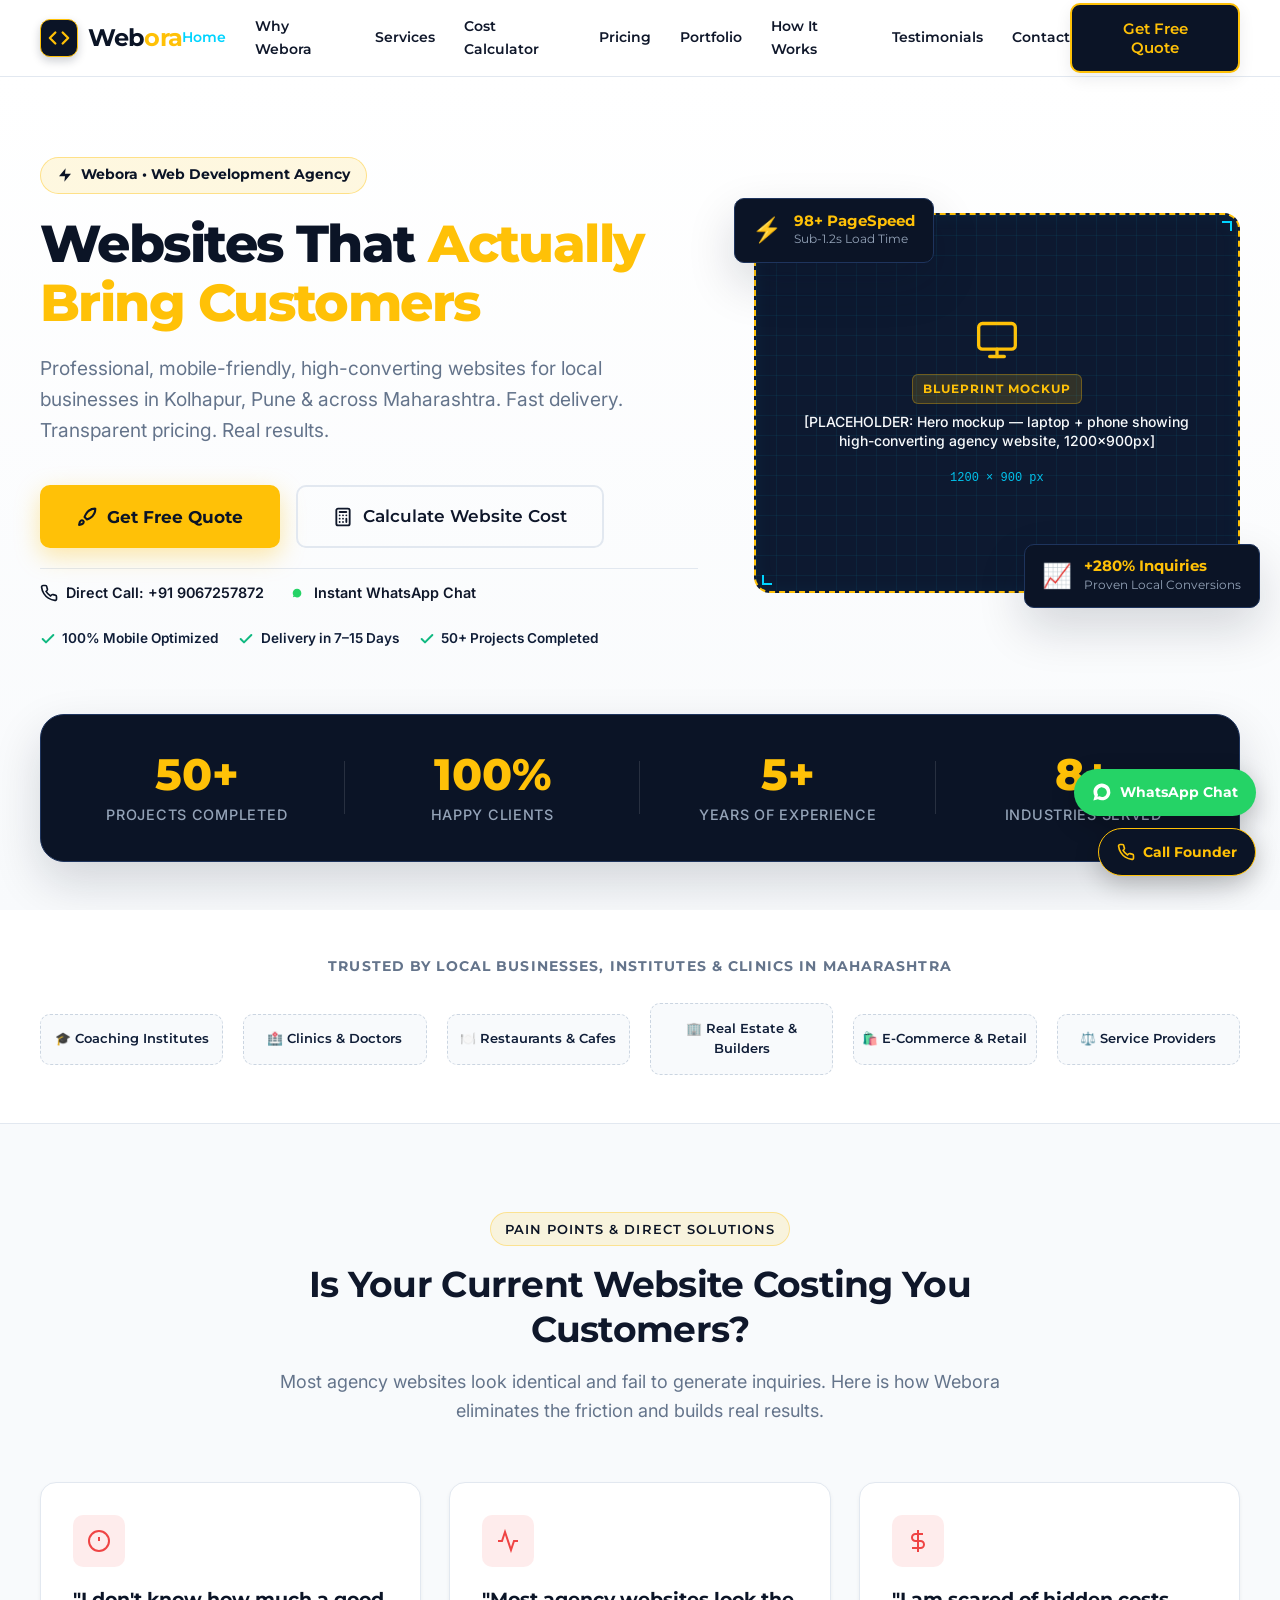
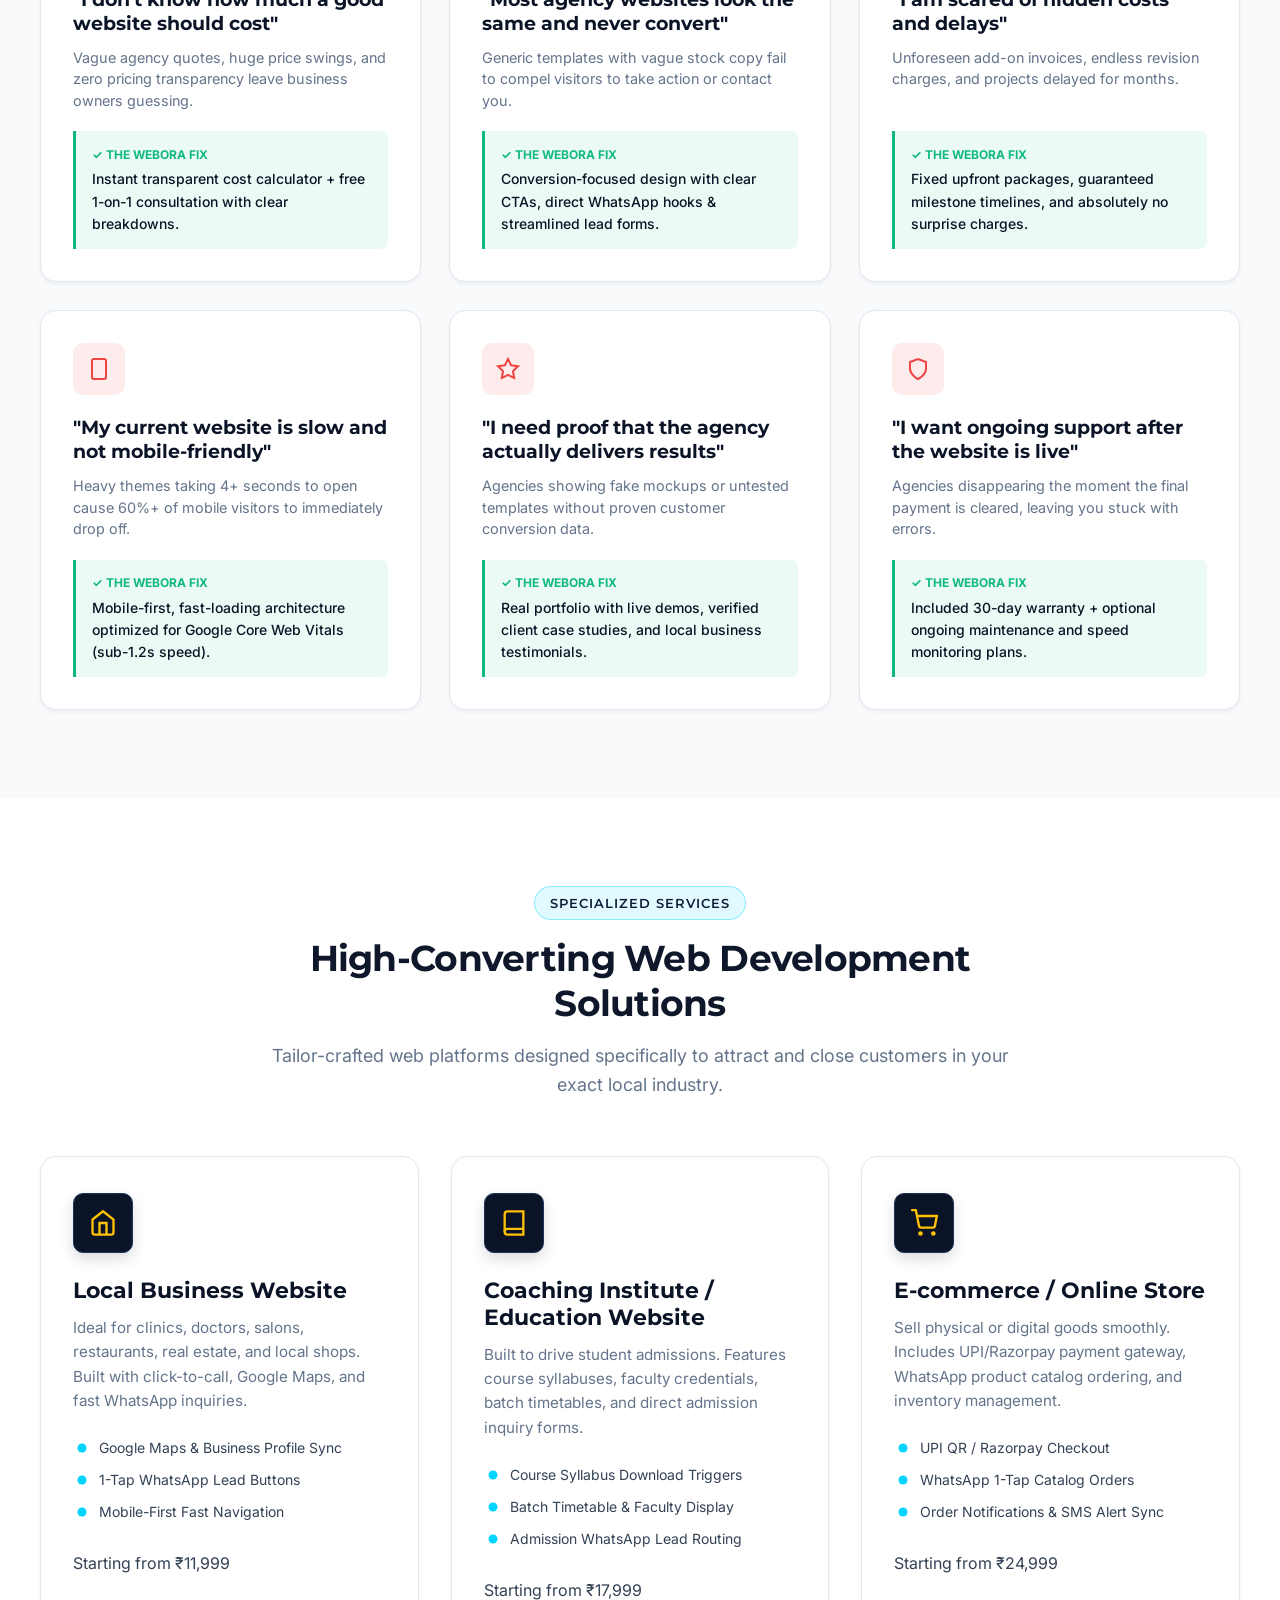
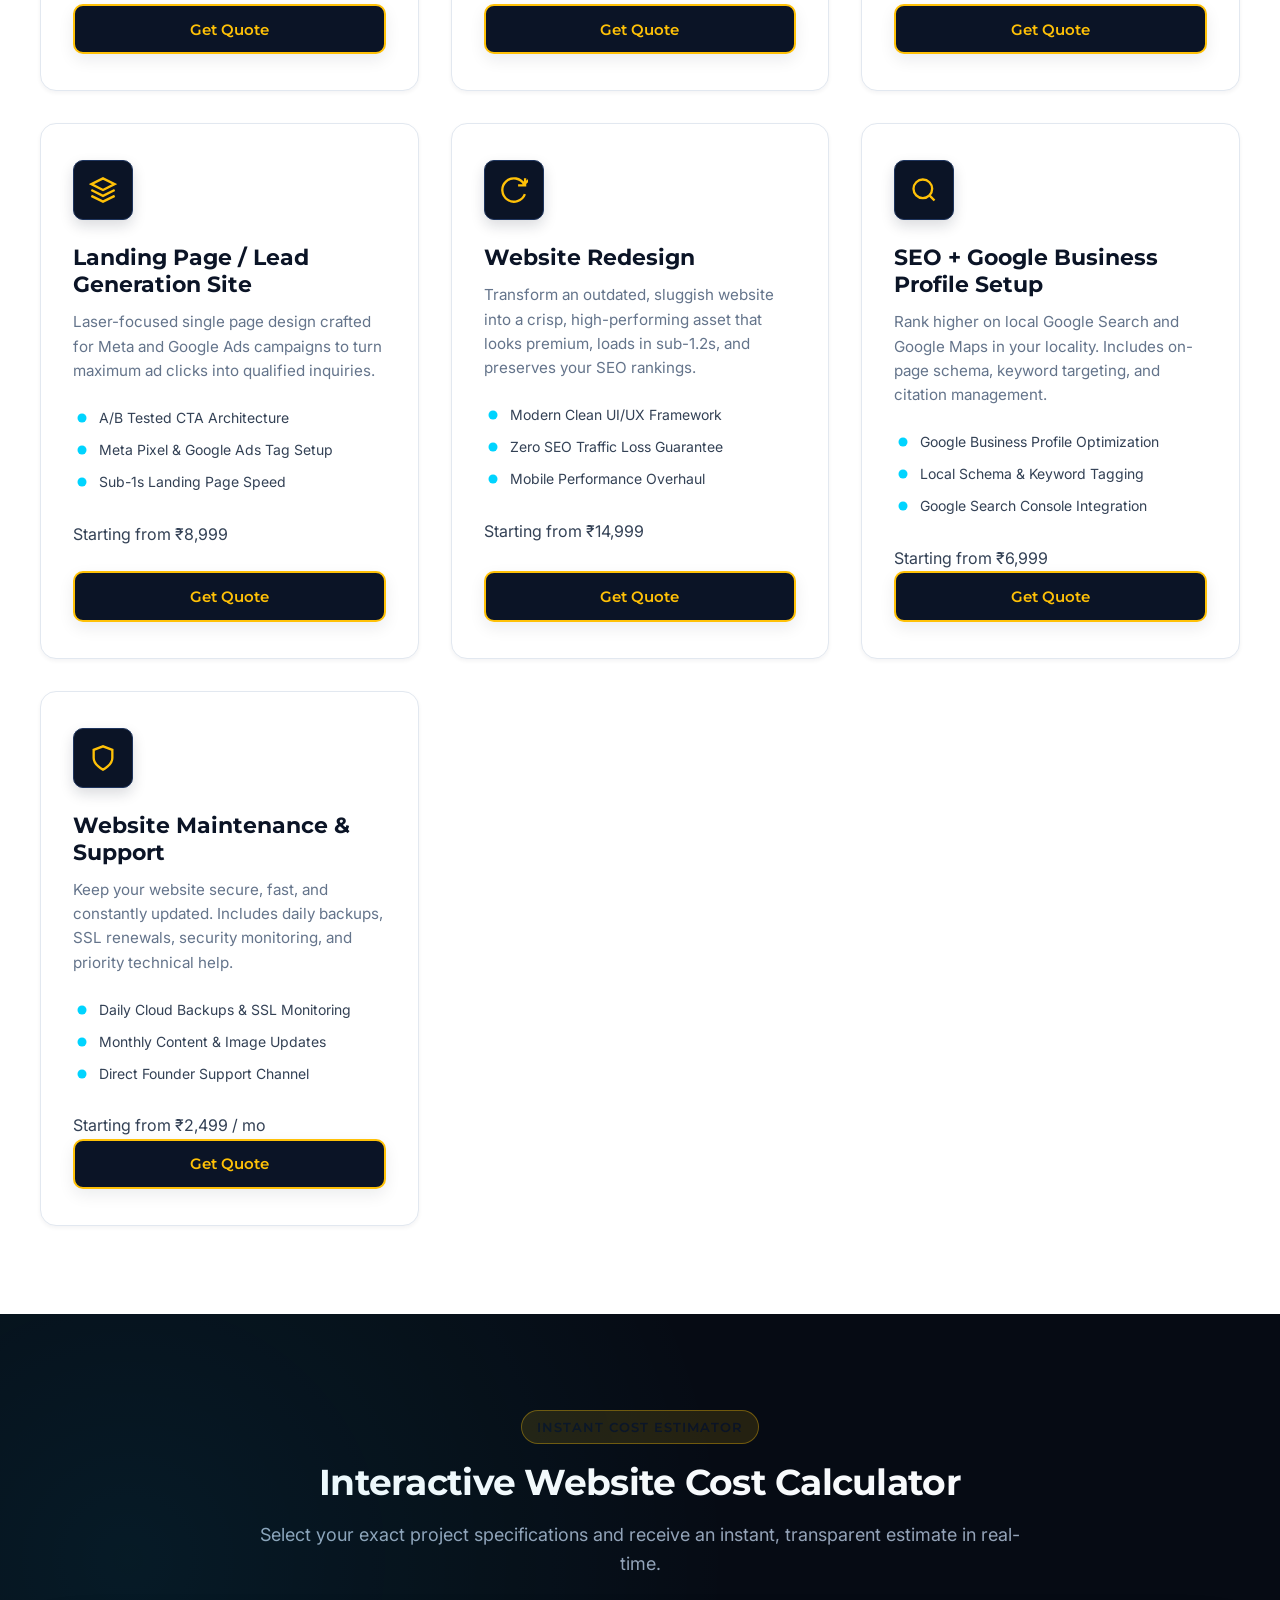
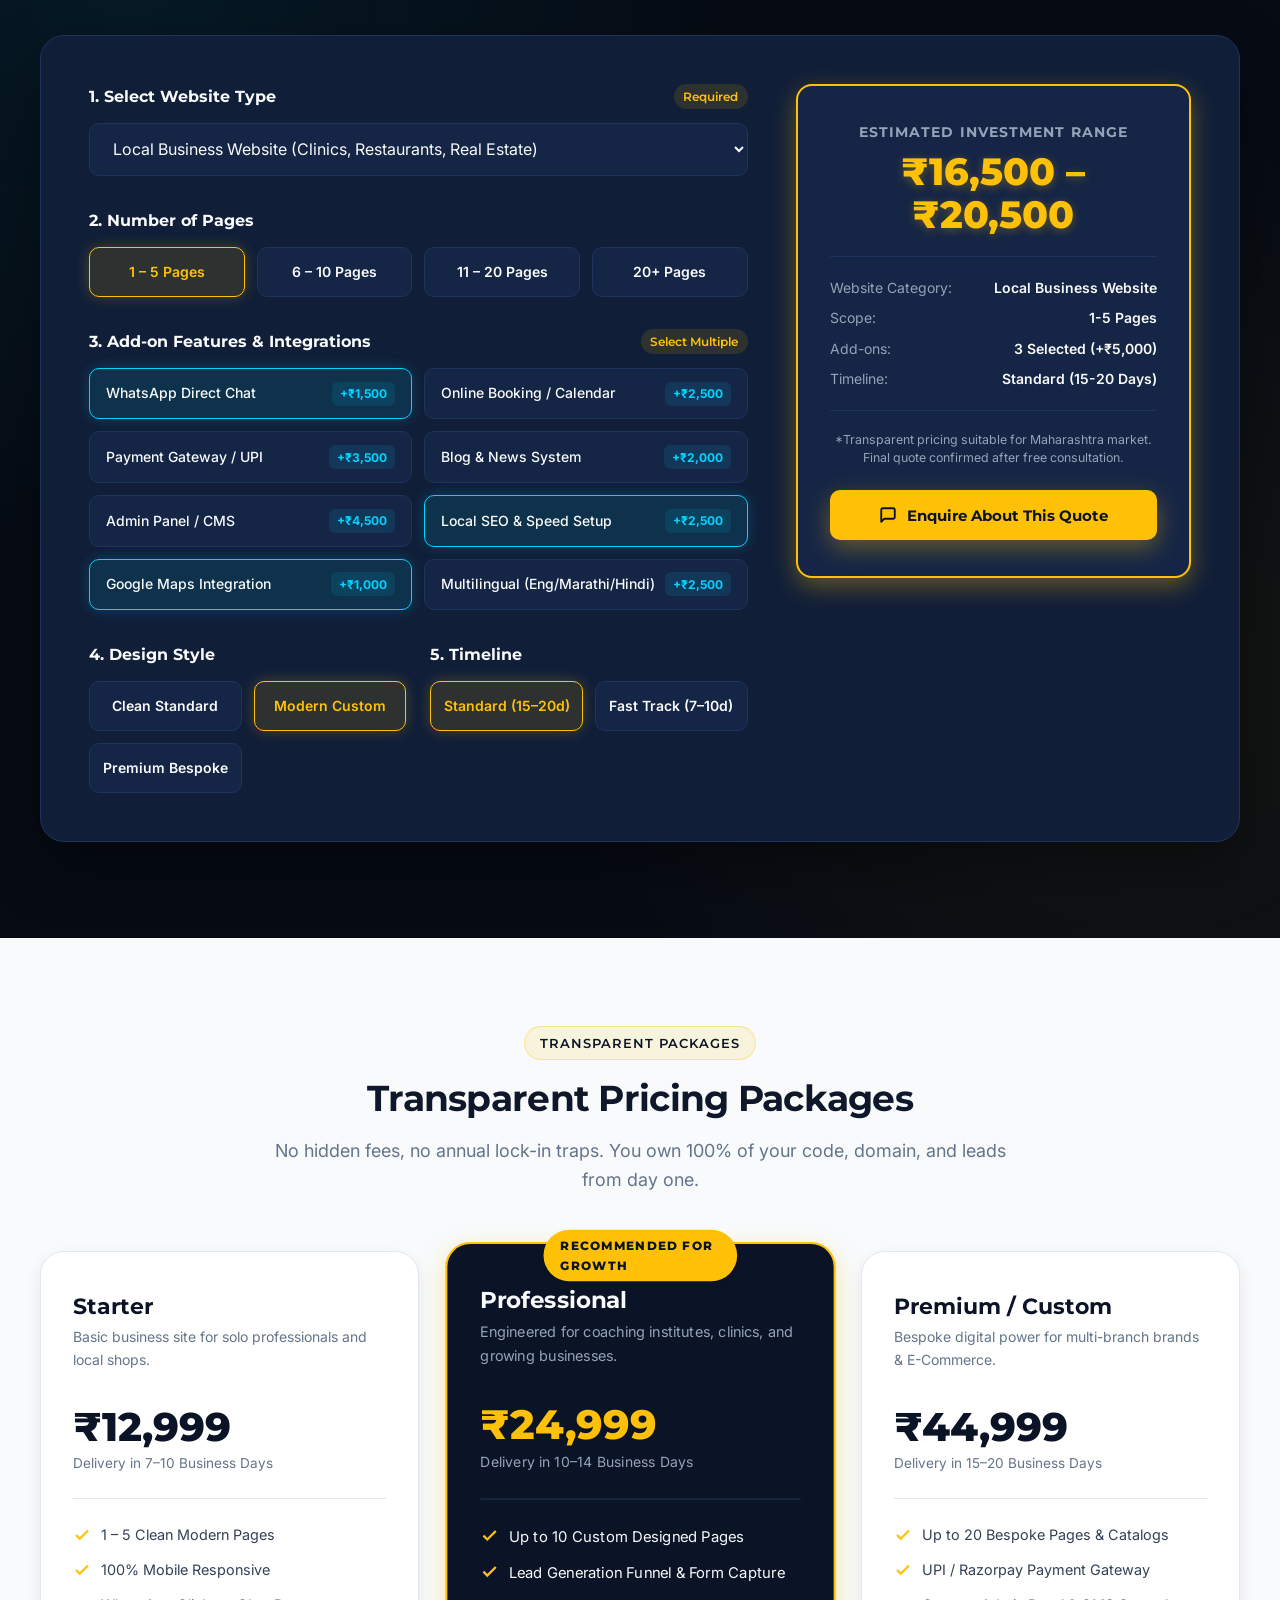
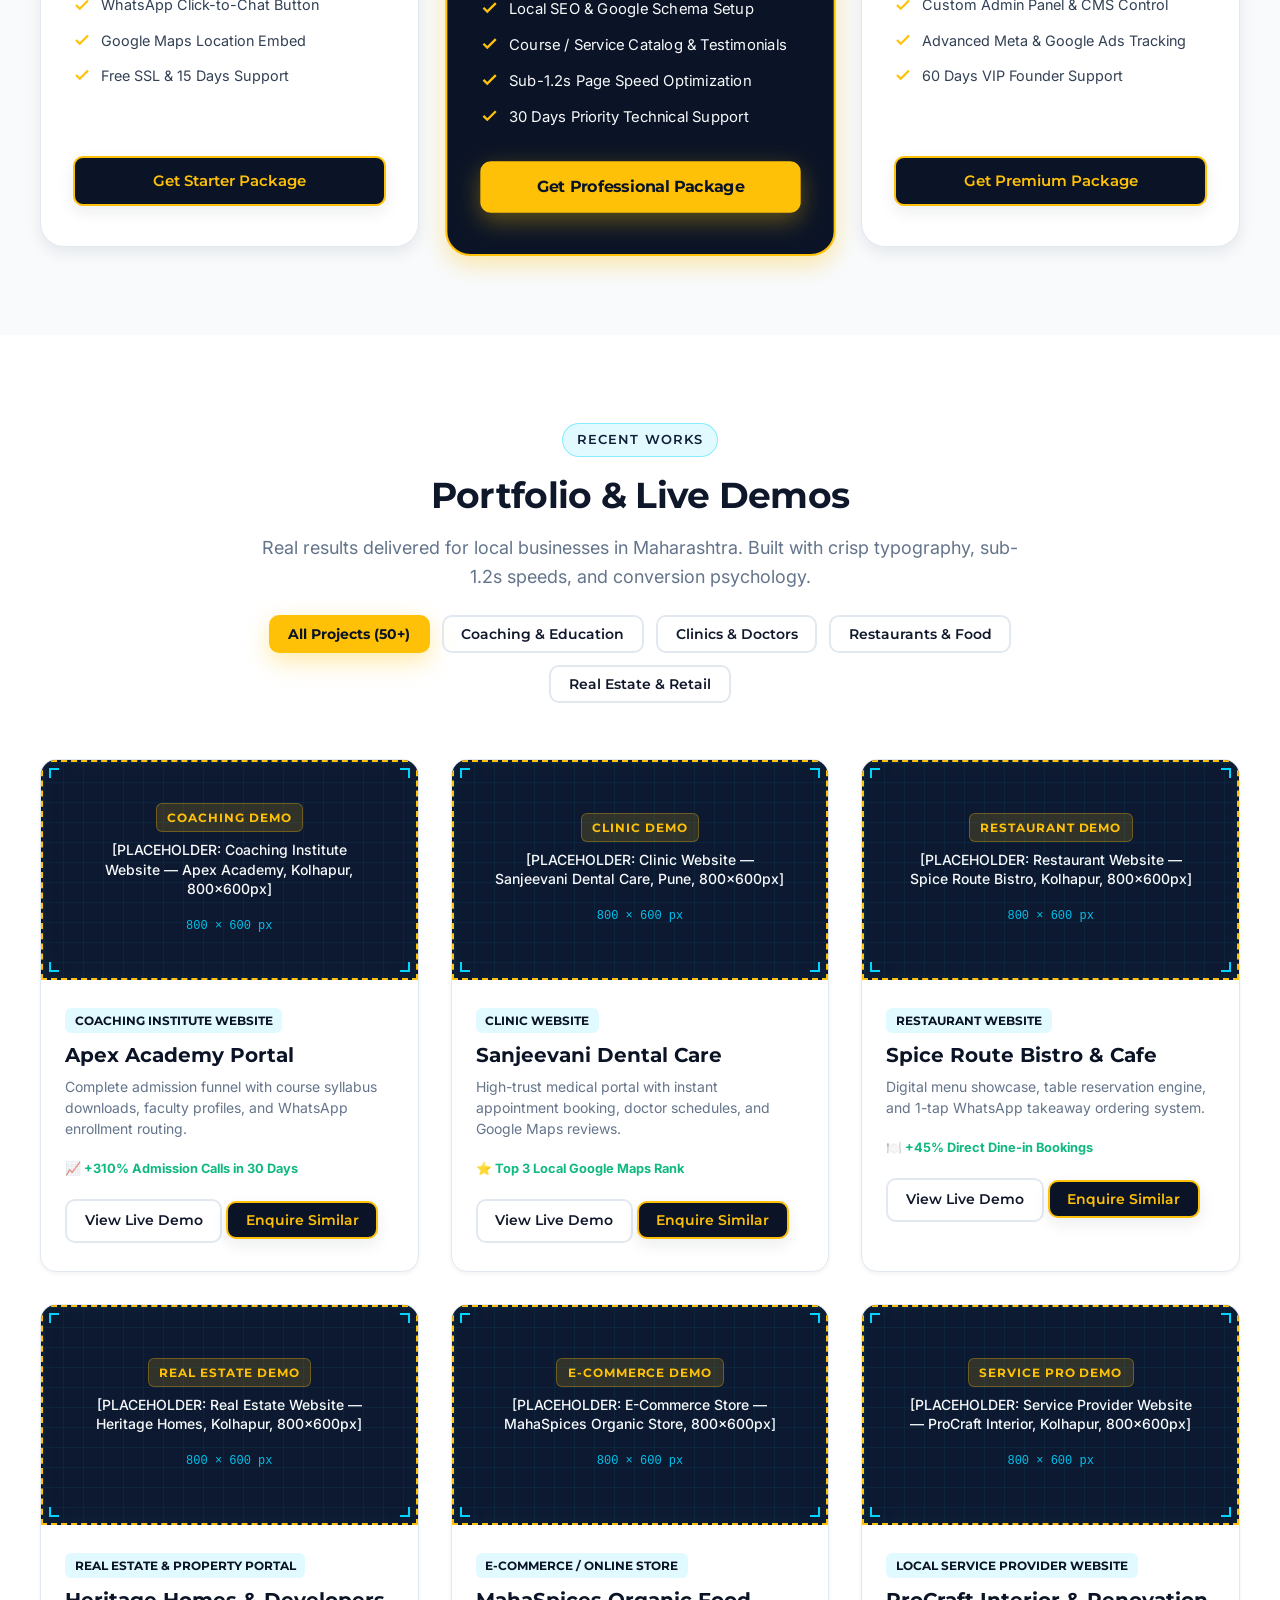
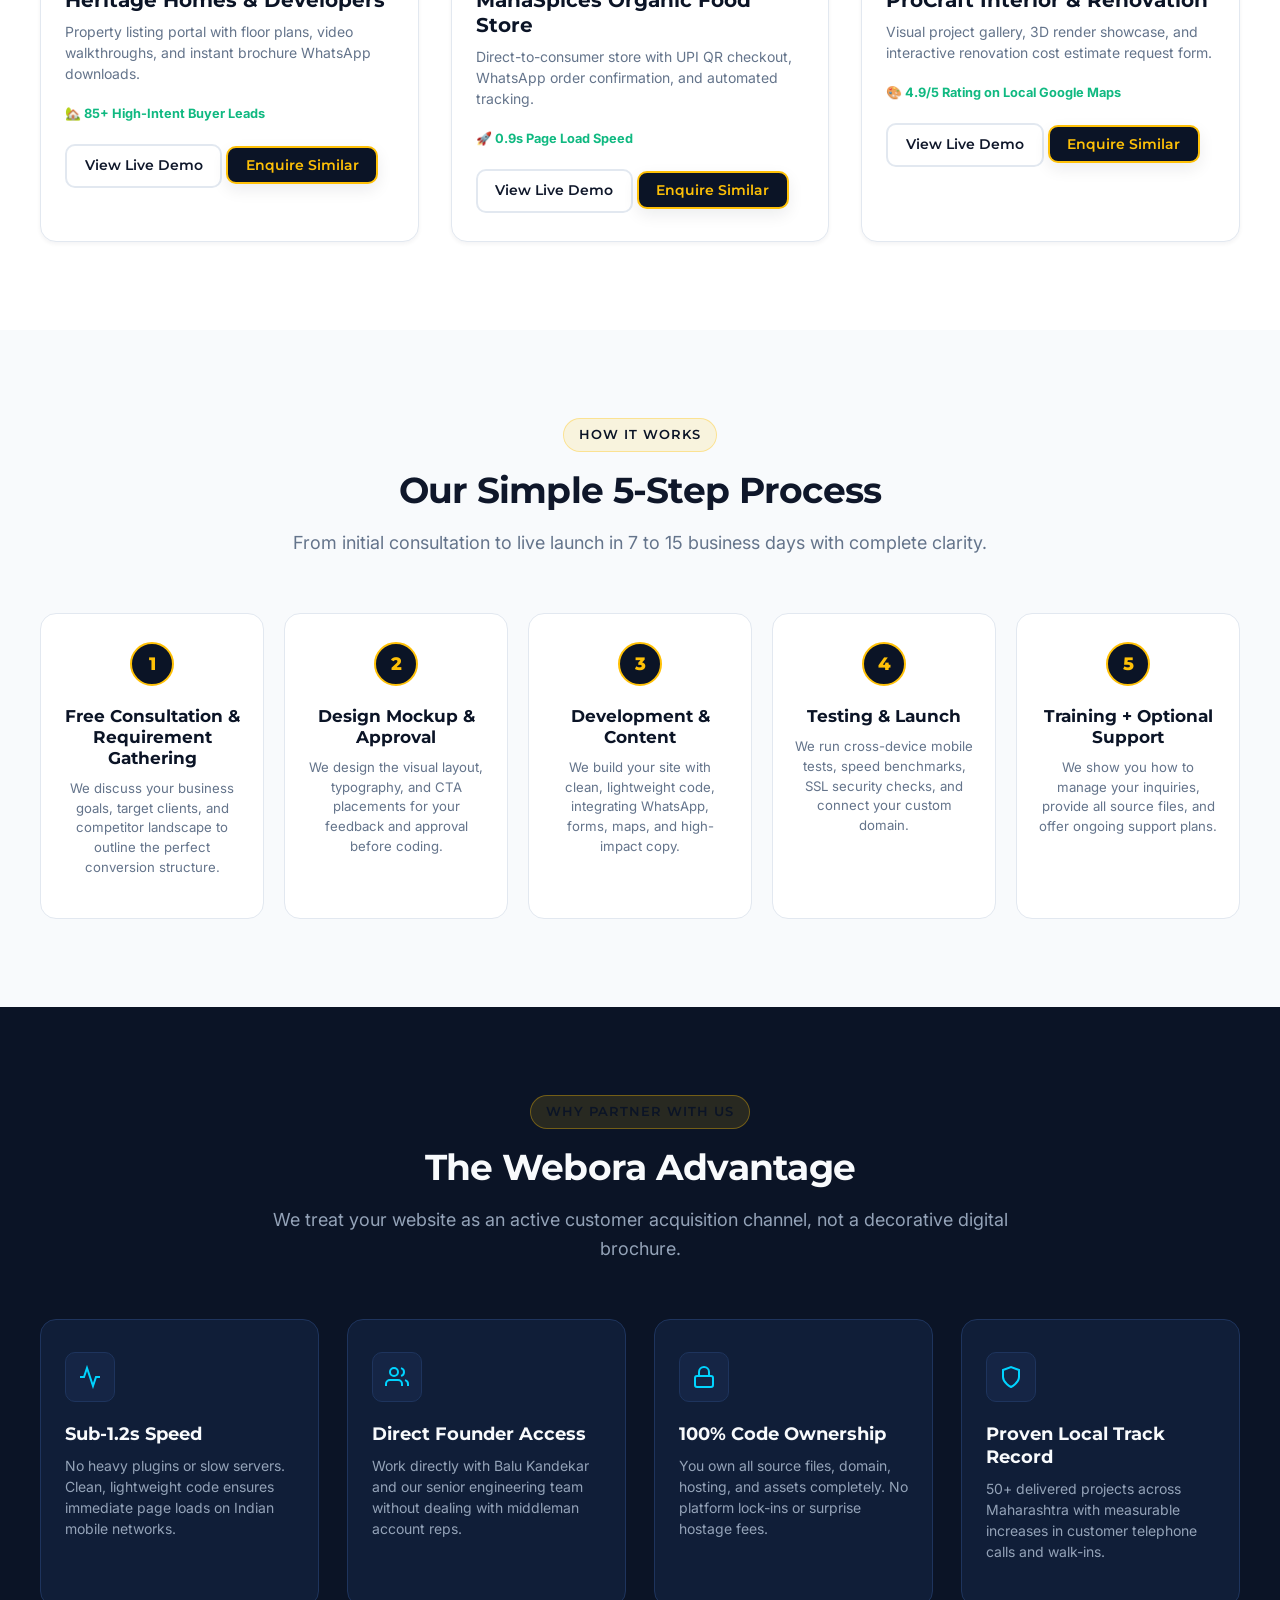
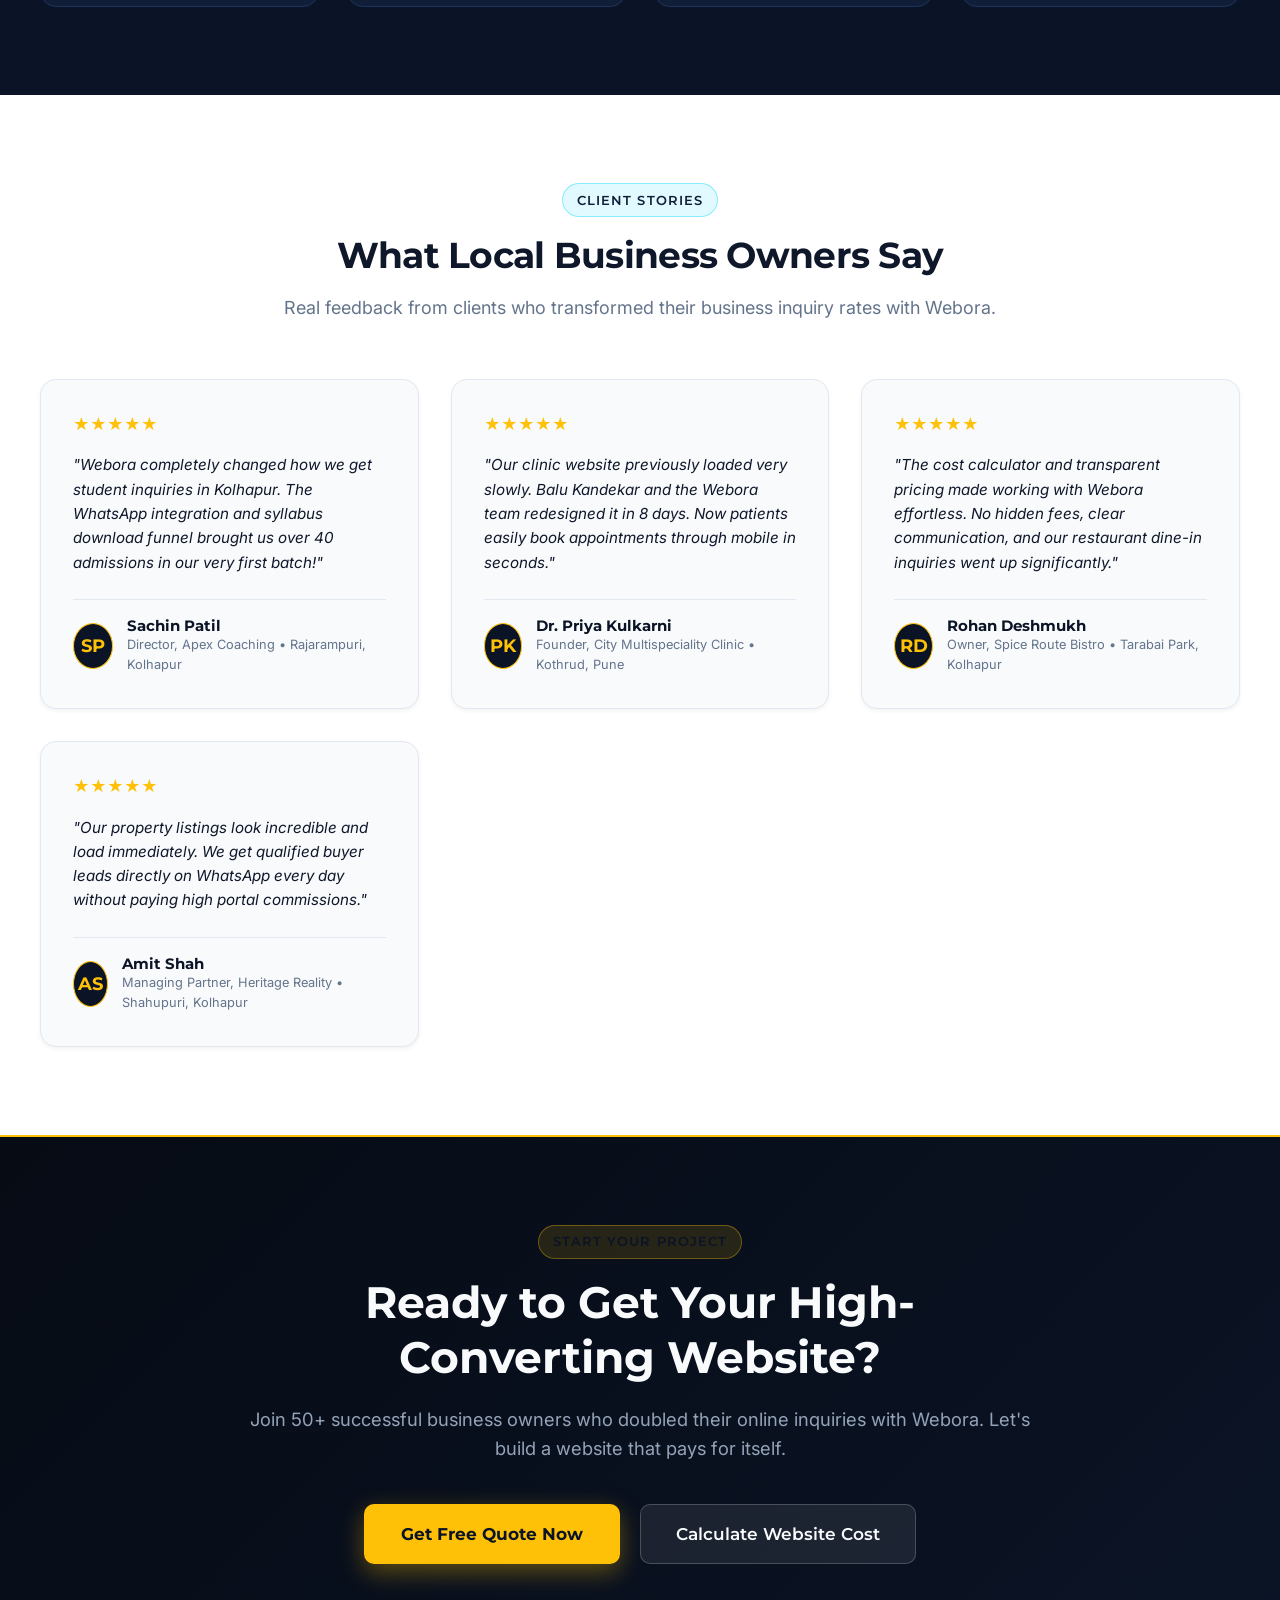
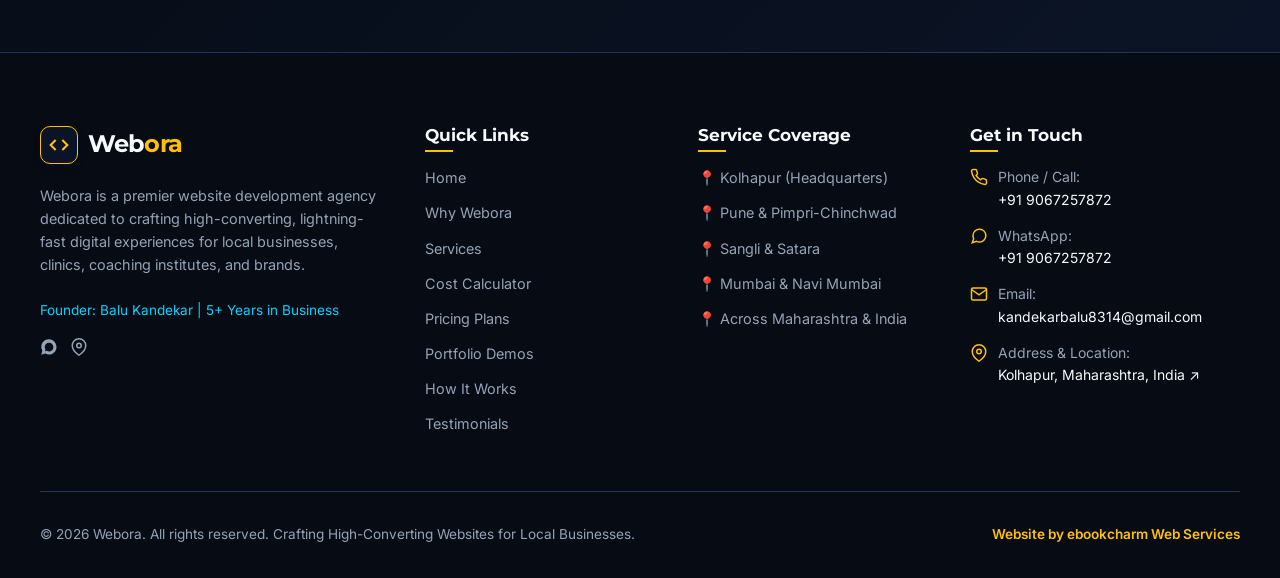
==== app/src/main/assets/index.html @ 6ffdf2aa "build: initialize Android project structure Set up the project with Gradle configuration, base activ" ====
<!DOCTYPE html>
<html lang="en">
<head>
  <meta charset="UTF-8">
  <meta name="viewport" content="width=device-width, initial-scale=1.0">
  <meta name="description" content="High-converting, mobile-friendly websites for coaching institutes, clinics, shops and local businesses in Kolhapur, Pune & Maharashtra. Transparent pricing, fast delivery, free consultation.">
  <meta name="keywords" content="Website development agency, local business website, Webora, Kolhapur web development, high-converting landing pages, Balu Kandekar, web design Maharashtra">
  <meta name="author" content="ebookcharm Web Services">

  <title>Webora | Professional Website Development for Local Businesses in Kolhapur & Maharashtra</title>

  <!-- Google Fonts: Montserrat (Headings 600, 700, 800) & Inter (Body 400, 500, 600) -->
  <link rel="preconnect" href="https://fonts.googleapis.com">
  <link rel="preconnect" href="https://fonts.gstatic.com" crossorigin>
  <link href="https://fonts.googleapis.com/css2?family=Inter:wght@400;500;600;700&family=Montserrat:wght@600;700;800&display=swap" rel="stylesheet">

  <!-- Main Stylesheet -->
  <link rel="stylesheet" href="style.css">

  <!-- Core Javascript Engine (Deferred for fast loading & performance) -->
  <script src="script.js" defer></script>
</head>
<body>

  <!-- =========================================================================
       SECTION 1: STICKY HEADER (NAVIGATION & BRAND IDENTITY)
       ========================================================================= -->
  <header class="site-header">
    <div class="container header-container">
      <!-- Brand Logo -->
      <a href="#home" class="brand-logo" aria-label="Webora Home">
        <div class="logo-symbol">
          <svg width="22" height="22" viewBox="0 0 24 24" fill="none" stroke="currentColor" stroke-width="2.5" stroke-linecap="round" stroke-linejoin="round">
            <polyline points="16 18 22 12 16 6"></polyline>
            <polyline points="8 6 2 12 8 18"></polyline>
          </svg>
        </div>
        <span class="logo-text">Web<span>ora</span></span>
      </a>

      <!-- Desktop Navigation Links -->
      <nav class="nav-menu" aria-label="Main Navigation">
        <a href="#home" class="nav-link active">Home</a>
        <a href="#pain-solutions" class="nav-link">Why Webora</a>
        <a href="#services" class="nav-link">Services</a>
        <a href="#calculator" class="nav-link">Cost Calculator</a>
        <a href="#pricing" class="nav-link">Pricing</a>
        <a href="#portfolio" class="nav-link">Portfolio</a>
        <a href="#process" class="nav-link">How It Works</a>
        <a href="#testimonials" class="nav-link">Testimonials</a>
        <a href="#contact" class="nav-link">Contact</a>
      </nav>

      <!-- Header Action & Mobile Toggle -->
      <div class="header-actions">
        <button type="button" class="btn btn-primary btn-pulse" data-open-modal data-package-name="General Inquiry Consultation">
          Get Free Quote
        </button>

        <button class="mobile-menu-toggle" aria-label="Toggle navigation menu">
          <span></span>
          <span></span>
          <span></span>
        </button>
      </div>
    </div>
  </header>

  <!-- =========================================================================
       FLOATING ACTIONS: STICKY WHATSAPP & CALL NOW BUTTONS (RULE 1 COMPLIANT)
       ========================================================================= -->
  <aside class="floating-actions-container" aria-label="Quick Connect Actions">
    <!-- Primary Business WhatsApp Link - Dynamically injected from BUSINESS_CONFIG.whatsapp (919067257872) -->
    <a href="https://wa.me/919067257872?text=Hello%20Webora!%20I%20would%20like%20to%20get%20a%20free%20website%20quote%20for%20my%20business." 
       class="float-btn float-whatsapp" 
       target="_blank" 
       rel="noopener noreferrer" 
       data-dynamic-whatsapp 
       aria-label="Chat with Founder on WhatsApp">
      <svg width="20" height="20" viewBox="0 0 24 24" fill="currentColor">
        <path d="M12.031 6.172c-3.181 0-5.767 2.586-5.768 5.766-.001 1.298.38 2.27 1.019 3.287l-.711 2.598 2.664-.699c.971.54 1.761.882 2.796.883h.005c3.179 0 5.767-2.587 5.767-5.766.001-3.181-2.587-5.769-5.767-5.769zm10.024 5.768c-.004 5.549-4.512 10.057-10.059 10.057-1.748-.001-3.411-.453-4.881-1.258l-5.467 1.433 1.458-5.327c-.886-1.536-1.354-3.29-1.355-5.086.004-5.548 4.512-10.057 10.06-10.057 2.686.002 5.21 1.047 7.108 2.946 1.898 1.899 2.942 4.423 2.936 7.108z"/>
      </svg>
      <span>WhatsApp Chat</span>
    </a>

    <!-- Primary Business Phone Link - Dynamically injected from BUSINESS_CONFIG.phone (9067257872) -->
    <a href="tel:9067257872" 
       class="float-btn float-call" 
       data-dynamic-phone 
       aria-label="Direct Call to Balu Kandekar">
      <svg width="18" height="18" viewBox="0 0 24 24" fill="none" stroke="currentColor" stroke-width="2.2" stroke-linecap="round" stroke-linejoin="round">
        <path d="M22 16.92v3a2 2 0 0 1-2.18 2 19.79 19.79 0 0 1-8.63-3.07 19.5 19.5 0 0 1-6-6 19.79 19.79 0 0 1-3.07-8.67A2 2 0 0 1 4.11 2h3a2 2 0 0 1 2 1.72 12.84 12.84 0 0 0 .7 2.81 2 2 0 0 1-.45 2.11L8.09 9.91a16 16 0 0 0 6 6l1.27-1.27a2 2 0 0 1 2.11-.45 12.84 12.84 0 0 0 2.81.7A2 2 0 0 1 22 16.92z"></path>
      </svg>
      <span>Call Founder</span>
    </a>
  </aside>

  <main>
    <!-- =======================================================================
         SECTION 2: HERO SECTION ("Agency Split" Layout)
         ======================================================================= -->
    <section id="home" class="hero-section">
      <div class="container">
        <div class="hero-grid">
          <!-- Left Column: Copy & High-Impact Conversion CTAs -->
          <div class="hero-content">
            <div class="hero-badge-pill">
              <svg width="16" height="16" viewBox="0 0 24 24" fill="currentColor">
                <polygon points="13 2 3 14 12 14 11 22 21 10 12 10 13 2"></polygon>
              </svg>
              <span>Webora • Web Development Agency</span>
            </div>

            <!-- Hero Headline: "Websites That Actually Bring Customers" -->
            <h1 class="hero-headline">
              Websites That <span class="text-gold">Actually Bring Customers</span>
            </h1>

            <!-- Hero Subheadline with Service Area & Value Proposition -->
            <p class="hero-subheadline">
              Professional, mobile-friendly, high-converting websites for local businesses in Kolhapur, Pune & across Maharashtra. Fast delivery. Transparent pricing. Real results.
            </p>

            <!-- Dual Primary Actions -->
            <div class="hero-cta-group">
              <button type="button" class="btn btn-gold btn-lg btn-pulse" data-open-modal data-package-name="Hero Primary Consultation">
                <svg width="20" height="20" viewBox="0 0 24 24" fill="none" stroke="currentColor" stroke-width="2.5" stroke-linecap="round" stroke-linejoin="round">
                  <path d="M4.5 16.5c-1.5 1.26-2 5-2 5s3.74-.5 5-2c.71-.84.7-2.13-.09-2.91a2.18 2.18 0 0 0-2.91-.09z"></path>
                  <path d="m12 15-3-3a22 22 0 0 1 2-3.95A12.88 12.88 0 0 1 22 2c0 2.72-.78 7.5-6 11a22.35 22.35 0 0 1-4 2z"></path>
                </svg>
                Get Free Quote
              </button>

              <a href="#calculator" class="btn btn-secondary btn-lg">
                <svg width="20" height="20" viewBox="0 0 24 24" fill="none" stroke="currentColor" stroke-width="2.2" stroke-linecap="round" stroke-linejoin="round">
                  <rect x="4" y="2" width="16" height="20" rx="2"></rect>
                  <line x1="8" y1="6" x2="16" y2="6"></line>
                  <line x1="16" y1="14" x2="16" y2="18"></line>
                  <path d="M8 10h.01M12 10h.01M16 10h.01M8 14h.01M12 14h.01M8 18h.01M12 18h.01"></path>
                </svg>
                Calculate Website Cost
              </a>
            </div>

            <!-- Direct Contact Micro-CTAs (Phone & WhatsApp) -->
            <div class="hero-micro-ctas">
              <!-- Hardcoded Fallback: +91 9067257872 (Managed by BUSINESS_CONFIG) -->
              <a href="tel:9067257872" class="micro-cta-link" data-dynamic-phone>
                <svg width="18" height="18" viewBox="0 0 24 24" fill="none" stroke="var(--color-navy-primary)" stroke-width="2.2">
                  <path d="M22 16.92v3a2 2 0 0 1-2.18 2 19.79 19.79 0 0 1-8.63-3.07 19.5 19.5 0 0 1-6-6 19.79 19.79 0 0 1-3.07-8.67A2 2 0 0 1 4.11 2h3a2 2 0 0 1 2 1.72 12.84 12.84 0 0 0 .7 2.81 2 2 0 0 1-.45 2.11L8.09 9.91a16 16 0 0 0 6 6l1.27-1.27a2 2 0 0 1 2.11-.45 12.84 12.84 0 0 0 2.81.7A2 2 0 0 1 22 16.92z"></path>
                </svg>
                <span>Direct Call: +91 9067257872</span>
              </a>

              <!-- Hardcoded Fallback: https://wa.me/919067257872 (Managed by BUSINESS_CONFIG) -->
              <a href="https://wa.me/919067257872?text=Hello%20Webora!%20I%20want%20to%20discuss%20a%20website%20project." class="micro-cta-link" target="_blank" rel="noopener noreferrer" data-dynamic-whatsapp>
                <svg width="18" height="18" viewBox="0 0 24 24" fill="#25D366">
                  <path d="M12.031 6.172c-3.181 0-5.767 2.586-5.768 5.766-.001 1.298.38 2.27 1.019 3.287l-.711 2.598 2.664-.699c.971.54 1.761.882 2.796.883h.005c3.179 0 5.767-2.587 5.767-5.766.001-3.181-2.587-5.769-5.767-5.769z"/>
                </svg>
                <span>Instant WhatsApp Chat</span>
              </a>
            </div>

            <!-- Trust Points -->
            <div class="hero-trust-bullets">
              <div class="trust-bullet-item">
                <svg width="16" height="16" viewBox="0 0 24 24" fill="none" stroke="currentColor" stroke-width="3" stroke-linecap="round" stroke-linejoin="round">
                  <polyline points="20 6 9 17 4 12"></polyline>
                </svg>
                <span>100% Mobile Optimized</span>
              </div>
              <div class="trust-bullet-item">
                <svg width="16" height="16" viewBox="0 0 24 24" fill="none" stroke="currentColor" stroke-width="3" stroke-linecap="round" stroke-linejoin="round">
                  <polyline points="20 6 9 17 4 12"></polyline>
                </svg>
                <span>Delivery in 7–15 Days</span>
              </div>
              <div class="trust-bullet-item">
                <svg width="16" height="16" viewBox="0 0 24 24" fill="none" stroke="currentColor" stroke-width="3" stroke-linecap="round" stroke-linejoin="round">
                  <polyline points="20 6 9 17 4 12"></polyline>
                </svg>
                <span>50+ Projects Completed</span>
              </div>
            </div>
          </div>

          <!-- Right Column: Hero Device Mockup Blueprint System -->
          <div class="hero-mockup-wrapper">
            <div class="floating-metric-badge top-left">
              <span class="metric-badge-icon">⚡</span>
              <div>
                <div class="metric-badge-title">98+ PageSpeed</div>
                <div class="metric-badge-sub">Sub-1.2s Load Time</div>
              </div>
            </div>

            <div class="blueprint-placeholder" data-placeholder-id="hero-mockup">
              <div class="placeholder-corner corner-tl"></div>
              <div class="placeholder-corner corner-tr"></div>
              <div class="placeholder-corner corner-bl"></div>
              <div class="placeholder-corner corner-br"></div>
              <svg class="placeholder-icon" viewBox="0 0 24 24" fill="none" stroke="currentColor" stroke-width="1.8" stroke-linecap="round" stroke-linejoin="round">
                <rect x="2" y="3" width="20" height="14" rx="2" ry="2"></rect>
                <line x1="8" y1="21" x2="16" y2="21"></line>
                <line x1="12" y1="17" x2="12" y2="21"></line>
              </svg>
              <span class="placeholder-tag">Blueprint Mockup</span>
              <p class="placeholder-text">[PLACEHOLDER: Hero mockup — laptop + phone showing high-converting agency website, 1200x900px]</p>
              <span class="placeholder-dim">1200 × 900 px</span>
            </div>

            <div class="floating-metric-badge bottom-right">
              <span class="metric-badge-icon">📈</span>
              <div>
                <div class="metric-badge-title">+280% Inquiries</div>
                <div class="metric-badge-sub">Proven Local Conversions</div>
              </div>
            </div>
          </div>
        </div>

        <!-- Stats Counter Bar (Real Verified Numbers) -->
        <div class="stats-counter-bar">
          <div class="stats-grid">
            <div class="stat-item">
              <div class="stat-number" data-target="50" data-suffix="+">50+</div>
              <div class="stat-label">Projects Completed</div>
            </div>
            <div class="stat-item">
              <div class="stat-number" data-target="100" data-suffix="%">100%</div>
              <div class="stat-label">Happy Clients</div>
            </div>
            <div class="stat-item">
              <div class="stat-number" data-target="5" data-suffix="+">5+</div>
              <div class="stat-label">Years of Experience</div>
            </div>
            <div class="stat-item">
              <div class="stat-number" data-target="8" data-suffix="+">8+</div>
              <div class="stat-label">Industries Served</div>
            </div>
          </div>
        </div>
      </div>
    </section>

    <!-- =======================================================================
         SECTION 3: TRUST BAR / INDUSTRIES SERVED
         ======================================================================= -->
    <section class="trust-bar-section">
      <div class="container">
        <h3 class="trust-bar-title">Trusted by Local Businesses, Institutes & Clinics in Maharashtra</h3>
        <div class="trust-logos-grid">
          <div class="trust-logo-card">🎓 Coaching Institutes</div>
          <div class="trust-logo-card">🏥 Clinics & Doctors</div>
          <div class="trust-logo-card">🍽️ Restaurants & Cafes</div>
          <div class="trust-logo-card">🏢 Real Estate & Builders</div>
          <div class="trust-logo-card">🛍️ E-Commerce & Retail</div>
          <div class="trust-logo-card">⚖️ Service Providers</div>
        </div>
      </div>
    </section>

    <!-- =======================================================================
         SECTION 4: PAIN POINTS → SOLUTIONS SECTION (6 EXACT PAIRS)
         ======================================================================= -->
    <section id="pain-solutions" class="pain-solutions-section">
      <div class="container">
        <div class="section-header">
          <span class="section-badge">Pain Points & Direct Solutions</span>
          <h2 class="section-title">Is Your Current Website Costing You Customers?</h2>
          <p class="section-subtitle">Most agency websites look identical and fail to generate inquiries. Here is how Webora eliminates the friction and builds real results.</p>
        </div>

        <div class="pain-grid">
          <!-- Pain 1 -->
          <div class="pain-card">
            <div class="pain-icon-wrapper">
              <svg width="24" height="24" viewBox="0 0 24 24" fill="none" stroke="currentColor" stroke-width="2"><circle cx="12" cy="12" r="10"></circle><line x1="12" y1="8" x2="12" y2="12"></line><line x1="12" y1="16" x2="12.01" y2="16"></line></svg>
            </div>
            <h3 class="pain-title">"I don't know how much a good website should cost"</h3>
            <p class="pain-problem">Vague agency quotes, huge price swings, and zero pricing transparency leave business owners guessing.</p>
            <div class="pain-solution-box">
              <div class="pain-solution-label">✓ The Webora Fix</div>
              <p class="pain-solution-text">Instant transparent cost calculator + free 1-on-1 consultation with clear breakdowns.</p>
            </div>
          </div>

          <!-- Pain 2 -->
          <div class="pain-card">
            <div class="pain-icon-wrapper">
              <svg width="24" height="24" viewBox="0 0 24 24" fill="none" stroke="currentColor" stroke-width="2"><polyline points="22 12 18 12 15 21 9 3 6 12 2 12"></polyline></svg>
            </div>
            <h3 class="pain-title">"Most agency websites look the same and never convert"</h3>
            <p class="pain-problem">Generic templates with vague stock copy fail to compel visitors to take action or contact you.</p>
            <div class="pain-solution-box">
              <div class="pain-solution-label">✓ The Webora Fix</div>
              <p class="pain-solution-text">Conversion-focused design with clear CTAs, direct WhatsApp hooks & streamlined lead forms.</p>
            </div>
          </div>

          <!-- Pain 3 -->
          <div class="pain-card">
            <div class="pain-icon-wrapper">
              <svg width="24" height="24" viewBox="0 0 24 24" fill="none" stroke="currentColor" stroke-width="2"><line x1="12" y1="1" x2="12" y2="23"></line><path d="M17 5H9.5a3.5 3.5 0 0 0 0 7h5a3.5 3.5 0 0 1 0 7H6"></path></svg>
            </div>
            <h3 class="pain-title">"I am scared of hidden costs and delays"</h3>
            <p class="pain-problem">Unforeseen add-on invoices, endless revision charges, and projects delayed for months.</p>
            <div class="pain-solution-box">
              <div class="pain-solution-label">✓ The Webora Fix</div>
              <p class="pain-solution-text">Fixed upfront packages, guaranteed milestone timelines, and absolutely no surprise charges.</p>
            </div>
          </div>

          <!-- Pain 4 -->
          <div class="pain-card">
            <div class="pain-icon-wrapper">
              <svg width="24" height="24" viewBox="0 0 24 24" fill="none" stroke="currentColor" stroke-width="2"><rect x="5" y="2" width="14" height="20" rx="2" ry="2"></rect><line x1="12" y1="18" x2="12.01" y2="18"></line></svg>
            </div>
            <h3 class="pain-title">"My current website is slow and not mobile-friendly"</h3>
            <p class="pain-problem">Heavy themes taking 4+ seconds to open cause 60%+ of mobile visitors to immediately drop off.</p>
            <div class="pain-solution-box">
              <div class="pain-solution-label">✓ The Webora Fix</div>
              <p class="pain-solution-text">Mobile-first, fast-loading architecture optimized for Google Core Web Vitals (sub-1.2s speed).</p>
            </div>
          </div>

          <!-- Pain 5 -->
          <div class="pain-card">
            <div class="pain-icon-wrapper">
              <svg width="24" height="24" viewBox="0 0 24 24" fill="none" stroke="currentColor" stroke-width="2"><polygon points="12 2 15.09 8.26 22 9.27 17 14.14 18.18 21.02 12 17.77 5.82 21.02 7 14.14 2 9.27 8.91 8.26 12 2"></polygon></svg>
            </div>
            <h3 class="pain-title">"I need proof that the agency actually delivers results"</h3>
            <p class="pain-problem">Agencies showing fake mockups or untested templates without proven customer conversion data.</p>
            <div class="pain-solution-box">
              <div class="pain-solution-label">✓ The Webora Fix</div>
              <p class="pain-solution-text">Real portfolio with live demos, verified client case studies, and local business testimonials.</p>
            </div>
          </div>

          <!-- Pain 6 -->
          <div class="pain-card">
            <div class="pain-icon-wrapper">
              <svg width="24" height="24" viewBox="0 0 24 24" fill="none" stroke="currentColor" stroke-width="2"><path d="M12 22s8-4 8-10V5l-8-3-8 3v7c0 6 8 10 8 10z"></path></svg>
            </div>
            <h3 class="pain-title">"I want ongoing support after the website is live"</h3>
            <p class="pain-problem">Agencies disappearing the moment the final payment is cleared, leaving you stuck with errors.</p>
            <div class="pain-solution-box">
              <div class="pain-solution-label">✓ The Webora Fix</div>
              <p class="pain-solution-text">Included 30-day warranty + optional ongoing maintenance and speed monitoring plans.</p>
            </div>
          </div>
        </div>
      </div>
    </section>

    <!-- =======================================================================
         SECTION 5: SERVICES SECTION (ALL 7 BENEFIT-DRIVEN SERVICES)
         ======================================================================= -->
    <section id="services" class="services-section">
      <div class="container">
        <div class="section-header">
          <span class="section-badge cyan">Specialized Services</span>
          <h2 class="section-title">High-Converting Web Development Solutions</h2>
          <p class="section-subtitle">Tailor-crafted web platforms designed specifically to attract and close customers in your exact local industry.</p>
        </div>

        <div class="services-grid">
          <!-- Service 1: Local Business Website -->
          <div class="service-card">
            <div class="service-icon-box">
              <svg width="28" height="28" viewBox="0 0 24 24" fill="none" stroke="currentColor" stroke-width="2"><path d="M3 9l9-7 9 7v11a2 2 0 0 1-2 2H5a2 2 0 0 1-2-2z"></path><polyline points="9 22 9 12 15 12 15 22"></polyline></svg>
            </div>
            <h3 class="service-title">Local Business Website</h3>
            <p class="service-description">Ideal for clinics, doctors, salons, restaurants, real estate, and local shops. Built with click-to-call, Google Maps, and fast WhatsApp inquiries.</p>
            <div class="service-features-list">
              <div class="service-feature-item">
                <svg viewBox="0 0 24 24" fill="currentColor"><circle cx="12" cy="12" r="6"/></svg>
                <span>Google Maps & Business Profile Sync</span>
              </div>
              <div class="service-feature-item">
                <svg viewBox="0 0 24 24" fill="currentColor"><circle cx="12" cy="12" r="6"/></svg>
                <span>1-Tap WhatsApp Lead Buttons</span>
              </div>
              <div class="service-feature-item">
                <svg viewBox="0 0 24 24" fill="currentColor"><circle cx="12" cy="12" r="6"/></svg>
                <span>Mobile-First Fast Navigation</span>
              </div>
            </div>
            <div class="service-pricing-tag">
              Starting from <span class="price-val">₹11,999</span> <!-- VERIFY WITH CLIENT -->
            </div>
            <button type="button" class="btn btn-primary card-cta" data-open-modal data-service-name="Local Business Website (From ₹11,999)">
              Get Quote
            </button>
          </div>

          <!-- Service 2: Coaching Institute / Education Website -->
          <div class="service-card">
            <div class="service-icon-box">
              <svg width="28" height="28" viewBox="0 0 24 24" fill="none" stroke="currentColor" stroke-width="2"><path d="M4 19.5A2.5 2.5 0 0 1 6.5 17H20"></path><path d="M6.5 2H20v20H6.5A2.5 2.5 0 0 1 4 19.5v-15A2.5 2.5 0 0 1 6.5 2z"></path></svg>
            </div>
            <h3 class="service-title">Coaching Institute / Education Website</h3>
            <p class="service-description">Built to drive student admissions. Features course syllabuses, faculty credentials, batch timetables, and direct admission inquiry forms.</p>
            <div class="service-features-list">
              <div class="service-feature-item">
                <svg viewBox="0 0 24 24" fill="currentColor"><circle cx="12" cy="12" r="6"/></svg>
                <span>Course Syllabus Download Triggers</span>
              </div>
              <div class="service-feature-item">
                <svg viewBox="0 0 24 24" fill="currentColor"><circle cx="12" cy="12" r="6"/></svg>
                <span>Batch Timetable & Faculty Display</span>
              </div>
              <div class="service-feature-item">
                <svg viewBox="0 0 24 24" fill="currentColor"><circle cx="12" cy="12" r="6"/></svg>
                <span>Admission WhatsApp Lead Routing</span>
              </div>
            </div>
            <div class="service-pricing-tag">
              Starting from <span class="price-val">₹17,999</span> <!-- VERIFY WITH CLIENT -->
            </div>
            <button type="button" class="btn btn-primary card-cta" data-open-modal data-service-name="Coaching Institute Website (From ₹17,999)">
              Get Quote
            </button>
          </div>

          <!-- Service 3: E-commerce / Online Store -->
          <div class="service-card">
            <div class="service-icon-box">
              <svg width="28" height="28" viewBox="0 0 24 24" fill="none" stroke="currentColor" stroke-width="2"><circle cx="9" cy="21" r="1"></circle><circle cx="20" cy="21" r="1"></circle><path d="M1 1h4l2.68 13.39a2 2 0 0 0 2 1.61h9.72a2 2 0 0 0 2-1.61L23 6H6"></path></svg>
            </div>
            <h3 class="service-title">E-commerce / Online Store</h3>
            <p class="service-description">Sell physical or digital goods smoothly. Includes UPI/Razorpay payment gateway, WhatsApp product catalog ordering, and inventory management.</p>
            <div class="service-features-list">
              <div class="service-feature-item">
                <svg viewBox="0 0 24 24" fill="currentColor"><circle cx="12" cy="12" r="6"/></svg>
                <span>UPI QR / Razorpay Checkout</span>
              </div>
              <div class="service-feature-item">
                <svg viewBox="0 0 24 24" fill="currentColor"><circle cx="12" cy="12" r="6"/></svg>
                <span>WhatsApp 1-Tap Catalog Orders</span>
              </div>
              <div class="service-feature-item">
                <svg viewBox="0 0 24 24" fill="currentColor"><circle cx="12" cy="12" r="6"/></svg>
                <span>Order Notifications & SMS Alert Sync</span>
              </div>
            </div>
            <div class="service-pricing-tag">
              Starting from <span class="price-val">₹24,999</span> <!-- VERIFY WITH CLIENT -->
            </div>
            <button type="button" class="btn btn-primary card-cta" data-open-modal data-service-name="E-commerce Online Store (From ₹24,999)">
              Get Quote
            </button>
          </div>

          <!-- Service 4: Landing Page / Lead Generation Site -->
          <div class="service-card">
            <div class="service-icon-box">
              <svg width="28" height="28" viewBox="0 0 24 24" fill="none" stroke="currentColor" stroke-width="2"><polygon points="12 2 2 7 12 12 22 7 12 2"></polygon><polyline points="2 17 12 22 22 17"></polyline><polyline points="2 12 12 17 22 12"></polyline></svg>
            </div>
            <h3 class="service-title">Landing Page / Lead Generation Site</h3>
            <p class="service-description">Laser-focused single page design crafted for Meta and Google Ads campaigns to turn maximum ad clicks into qualified inquiries.</p>
            <div class="service-features-list">
              <div class="service-feature-item">
                <svg viewBox="0 0 24 24" fill="currentColor"><circle cx="12" cy="12" r="6"/></svg>
                <span>A/B Tested CTA Architecture</span>
              </div>
              <div class="service-feature-item">
                <svg viewBox="0 0 24 24" fill="currentColor"><circle cx="12" cy="12" r="6"/></svg>
                <span>Meta Pixel & Google Ads Tag Setup</span>
              </div>
              <div class="service-feature-item">
                <svg viewBox="0 0 24 24" fill="currentColor"><circle cx="12" cy="12" r="6"/></svg>
                <span>Sub-1s Landing Page Speed</span>
              </div>
            </div>
            <div class="service-pricing-tag">
              Starting from <span class="price-val">₹8,999</span> <!-- VERIFY WITH CLIENT -->
            </div>
            <button type="button" class="btn btn-primary card-cta" data-open-modal data-service-name="Landing Page Lead Gen (From ₹8,999)">
              Get Quote
            </button>
          </div>

          <!-- Service 5: Website Redesign -->
          <div class="service-card">
            <div class="service-icon-box">
              <svg width="28" height="28" viewBox="0 0 24 24" fill="none" stroke="currentColor" stroke-width="2"><path d="M21.5 2v6h-6M21.34 15.57a10 10 0 1 1-.57-8.38l5.67-5.67"></path></svg>
            </div>
            <h3 class="service-title">Website Redesign</h3>
            <p class="service-description">Transform an outdated, sluggish website into a crisp, high-performing asset that looks premium, loads in sub-1.2s, and preserves your SEO rankings.</p>
            <div class="service-features-list">
              <div class="service-feature-item">
                <svg viewBox="0 0 24 24" fill="currentColor"><circle cx="12" cy="12" r="6"/></svg>
                <span>Modern Clean UI/UX Framework</span>
              </div>
              <div class="service-feature-item">
                <svg viewBox="0 0 24 24" fill="currentColor"><circle cx="12" cy="12" r="6"/></svg>
                <span>Zero SEO Traffic Loss Guarantee</span>
              </div>
              <div class="service-feature-item">
                <svg viewBox="0 0 24 24" fill="currentColor"><circle cx="12" cy="12" r="6"/></svg>
                <span>Mobile Performance Overhaul</span>
              </div>
            </div>
            <div class="service-pricing-tag">
              Starting from <span class="price-val">₹14,999</span> <!-- VERIFY WITH CLIENT -->
            </div>
            <button type="button" class="btn btn-primary card-cta" data-open-modal data-service-name="Website Redesign (From ₹14,999)">
              Get Quote
            </button>
          </div>

          <!-- Service 6: SEO + Google Business Profile Setup -->
          <div class="service-card">
            <div class="service-icon-box">
              <svg width="28" height="28" viewBox="0 0 24 24" fill="none" stroke="currentColor" stroke-width="2"><circle cx="11" cy="11" r="8"></circle><line x1="21" y1="21" x2="16.65" y2="16.65"></line></svg>
            </div>
            <h3 class="service-title">SEO + Google Business Profile Setup</h3>
            <p class="service-description">Rank higher on local Google Search and Google Maps in your locality. Includes on-page schema, keyword targeting, and citation management.</p>
            <div class="service-features-list">
              <div class="service-feature-item">
                <svg viewBox="0 0 24 24" fill="currentColor"><circle cx="12" cy="12" r="6"/></svg>
                <span>Google Business Profile Optimization</span>
              </div>
              <div class="service-feature-item">
                <svg viewBox="0 0 24 24" fill="currentColor"><circle cx="12" cy="12" r="6"/></svg>
                <span>Local Schema & Keyword Tagging</span>
              </div>
              <div class="service-feature-item">
                <svg viewBox="0 0 24 24" fill="currentColor"><circle cx="12" cy="12" r="6"/></svg>
                <span>Google Search Console Integration</span>
              </div>
            </div>
            <div class="service-pricing-tag">
              Starting from <span class="price-val">₹6,999</span> <!-- VERIFY WITH CLIENT -->
            </div>
            <button type="button" class="btn btn-primary card-cta" data-open-modal data-service-name="SEO and Google Profile Setup (From ₹6,999)">
              Get Quote
            </button>
          </div>

          <!-- Service 7: Website Maintenance & Support -->
          <div class="service-card">
            <div class="service-icon-box">
              <svg width="28" height="28" viewBox="0 0 24 24" fill="none" stroke="currentColor" stroke-width="2"><path d="M12 22s8-4 8-10V5l-8-3-8 3v7c0 6 8 10 8 10z"></path></svg>
            </div>
            <h3 class="service-title">Website Maintenance & Support</h3>
            <p class="service-description">Keep your website secure, fast, and constantly updated. Includes daily backups, SSL renewals, security monitoring, and priority technical help.</p>
            <div class="service-features-list">
              <div class="service-feature-item">
                <svg viewBox="0 0 24 24" fill="currentColor"><circle cx="12" cy="12" r="6"/></svg>
                <span>Daily Cloud Backups & SSL Monitoring</span>
              </div>
              <div class="service-feature-item">
                <svg viewBox="0 0 24 24" fill="currentColor"><circle cx="12" cy="12" r="6"/></svg>
                <span>Monthly Content & Image Updates</span>
              </div>
              <div class="service-feature-item">
                <svg viewBox="0 0 24 24" fill="currentColor"><circle cx="12" cy="12" r="6"/></svg>
                <span>Direct Founder Support Channel</span>
              </div>
            </div>
            <div class="service-pricing-tag">
              Starting from <span class="price-val">₹2,499 / mo</span> <!-- VERIFY WITH CLIENT -->
            </div>
            <button type="button" class="btn btn-primary card-cta" data-open-modal data-service-name="Website Maintenance and Support (From ₹2,499/mo)">
              Get Quote
            </button>
          </div>
        </div>
      </div>
    </section>

    <!-- =======================================================================
         SECTION 6: WEBSITE COST CALCULATOR (INTERACTIVE ENGINE)
         ======================================================================= -->
    <section id="calculator" class="calculator-section">
      <div class="container">
        <div class="section-header">
          <span class="section-badge">Instant Cost Estimator</span>
          <h2 class="section-title">Interactive Website Cost Calculator</h2>
          <p class="section-subtitle">Select your exact project specifications and receive an instant, transparent estimate in real-time.</p>
        </div>

        <div class="calculator-card-panel">
          <form id="websiteCostCalculator" class="calculator-grid" onsubmit="return false;">
            <div class="calc-inputs-column">
              <!-- Step 1: Website Type -->
              <div class="calc-group">
                <label class="calc-label" for="calcWebsiteType">
                  <span>1. Select Website Type</span>
                  <span class="calc-label-tag">Required</span>
                </label>
                <select id="calcWebsiteType" name="calc_type" class="calc-select">
                  <option value="business" selected>Local Business Website (Clinics, Restaurants, Real Estate)</option>
                  <option value="coaching">Coaching & Educational Institute Portal</option>
                  <option value="ecommerce">E-Commerce Online Store with Payments</option>
                  <option value="landing">High-Converting Ad Landing Page</option>
                  <option value="portfolio">Personal Brand / Professional Portfolio</option>
                </select>
              </div>

              <!-- Step 2: Page Count -->
              <div class="calc-group">
                <label class="calc-label"><span>2. Number of Pages</span></label>
                <div class="calc-radio-pills">
                  <div class="calc-radio-pill">
                    <input type="radio" id="pages_1" name="calc_pages" value="1-5" checked>
                    <label for="pages_1">1 – 5 Pages</label>
                  </div>
                  <div class="calc-radio-pill">
                    <input type="radio" id="pages_2" name="calc_pages" value="6-10">
                    <label for="pages_2">6 – 10 Pages</label>
                  </div>
                  <div class="calc-radio-pill">
                    <input type="radio" id="pages_3" name="calc_pages" value="11-20">
                    <label for="pages_3">11 – 20 Pages</label>
                  </div>
                  <div class="calc-radio-pill">
                    <input type="radio" id="pages_4" name="calc_pages" value="20+">
                    <label for="pages_4">20+ Pages</label>
                  </div>
                </div>
              </div>

              <!-- Step 3: Add-on Features -->
              <div class="calc-group">
                <label class="calc-label">
                  <span>3. Add-on Features & Integrations</span>
                  <span class="calc-label-tag">Select Multiple</span>
                </label>
                <div class="calc-features-grid">
                  <div class="calc-checkbox-card">
                    <input type="checkbox" id="feat_whatsapp" name="calc_feature" value="whatsapp" data-feature-name="WhatsApp Lead Integration" checked>
                    <label for="feat_whatsapp">
                      <span>WhatsApp Direct Chat</span>
                      <span class="feature-price">+₹1,500</span> <!-- VERIFY WITH CLIENT -->
                    </label>
                  </div>

                  <div class="calc-checkbox-card">
                    <input type="checkbox" id="feat_booking" name="calc_feature" value="booking" data-feature-name="Online Appointment Booking">
                    <label for="feat_booking">
                      <span>Online Booking / Calendar</span>
                      <span class="feature-price">+₹2,500</span> <!-- VERIFY WITH CLIENT -->
                    </label>
                  </div>

                  <div class="calc-checkbox-card">
                    <input type="checkbox" id="feat_payment" name="calc_feature" value="payment" data-feature-name="Razorpay/UPI Payment Gateway">
                    <label for="feat_payment">
                      <span>Payment Gateway / UPI</span>
                      <span class="feature-price">+₹3,500</span> <!-- VERIFY WITH CLIENT -->
                    </label>
                  </div>

                  <div class="calc-checkbox-card">
                    <input type="checkbox" id="feat_blog" name="calc_feature" value="blog" data-feature-name="Blog / News CMS">
                    <label for="feat_blog">
                      <span>Blog & News System</span>
                      <span class="feature-price">+₹2,000</span> <!-- VERIFY WITH CLIENT -->
                    </label>
                  </div>

                  <div class="calc-checkbox-card">
                    <input type="checkbox" id="feat_admin" name="calc_feature" value="admin" data-feature-name="Custom Admin Panel">
                    <label for="feat_admin">
                      <span>Admin Panel / CMS</span>
                      <span class="feature-price">+₹4,500</span> <!-- VERIFY WITH CLIENT -->
                    </label>
                  </div>

                  <div class="calc-checkbox-card">
                    <input type="checkbox" id="feat_seo" name="calc_feature" value="seo" data-feature-name="Advanced SEO Setup" checked>
                    <label for="feat_seo">
                      <span>Local SEO & Speed Setup</span>
                      <span class="feature-price">+₹2,500</span> <!-- VERIFY WITH CLIENT -->
                    </label>
                  </div>

                  <div class="calc-checkbox-card">
                    <input type="checkbox" id="feat_maps" name="calc_feature" value="maps" data-feature-name="Google Maps Profile Sync" checked>
                    <label for="feat_maps">
                      <span>Google Maps Integration</span>
                      <span class="feature-price">+₹1,000</span> <!-- VERIFY WITH CLIENT -->
                    </label>
                  </div>

                  <div class="calc-checkbox-card">
                    <input type="checkbox" id="feat_multilingual" name="calc_feature" value="multilingual" data-feature-name="Multilingual Support">
                    <label for="feat_multilingual">
                      <span>Multilingual (Eng/Marathi/Hindi)</span>
                      <span class="feature-price">+₹2,500</span> <!-- VERIFY WITH CLIENT -->
                    </label>
                  </div>
                </div>
              </div>

              <!-- Step 4 & 5: Style & Timeline -->
              <div style="display: grid; grid-template-columns: 1fr 1fr; gap: 1.5rem;">
                <div class="calc-group">
                  <label class="calc-label"><span>4. Design Style</span></label>
                  <div class="calc-radio-pills">
                    <div class="calc-radio-pill">
                      <input type="radio" id="style_basic" name="calc_style" value="basic">
                      <label for="style_basic">Clean Standard</label>
                    </div>
                    <div class="calc-radio-pill">
                      <input type="radio" id="style_modern" name="calc_style" value="modern" checked>
                      <label for="style_modern">Modern Custom</label>
                    </div>
                    <div class="calc-radio-pill">
                      <input type="radio" id="style_premium" name="calc_style" value="premium">
                      <label for="style_premium">Premium Bespoke</label>
                    </div>
                  </div>
                </div>

                <div class="calc-group">
                  <label class="calc-label"><span>5. Timeline</span></label>
                  <div class="calc-radio-pills">
                    <div class="calc-radio-pill">
                      <input type="radio" id="time_std" name="calc_timeline" value="standard" checked>
                      <label for="time_std">Standard (15–20d)</label>
                    </div>
                    <div class="calc-radio-pill">
                      <input type="radio" id="time_fast" name="calc_timeline" value="fast">
                      <label for="time_fast">Fast Track (7–10d)</label>
                    </div>
                  </div>
                </div>
              </div>
            </div>

            <!-- Calculator Output Column -->
            <div class="calc-output-column">
              <div class="calc-summary-card">
                <div class="calc-output-label">Estimated Investment Range</div>
                <div id="calcPriceRangeDisplay" class="calc-estimate-range">₹15,000 – ₹19,500</div>

                <div class="calc-summary-breakdown">
                  <div class="breakdown-row">
                    <span>Website Category:</span>
                    <span id="summaryWebsiteType">Local Business Website</span>
                  </div>
                  <div class="breakdown-row">
                    <span>Scope:</span>
                    <span id="summaryPages">1-5 Pages</span>
                  </div>
                  <div class="breakdown-row">
                    <span>Add-ons:</span>
                    <span id="summaryFeatures">3 Selected (+₹5,000)</span>
                  </div>
                  <div class="breakdown-row">
                    <span>Timeline:</span>
                    <span id="summaryTimeline">Standard (15-20 Days)</span>
                  </div>
                </div>

                <p class="calc-disclaimer">
                  *Transparent pricing suitable for Maharashtra market. Final quote confirmed after free consultation. <!-- VERIFY WITH CLIENT -->
                </p>

                <button type="button" id="enquireCalcBtn" class="btn btn-gold btn-block btn-pulse">
                  <svg width="18" height="18" viewBox="0 0 24 24" fill="none" stroke="currentColor" stroke-width="2.5" stroke-linecap="round" stroke-linejoin="round">
                    <path d="M21 15a2 2 0 0 1-2 2H7l-4 4V5a2 2 0 0 1 2-2h14a2 2 0 0 1 2 2z"></path>
                  </svg>
                  Enquire About This Quote
                </button>
              </div>
            </div>
          </form>
        </div>
      </div>
    </section>

    <!-- =======================================================================
         SECTION 7: PRICING PLANS SECTION (3 CLEAR PACKAGES)
         ======================================================================= -->
    <section id="pricing" class="pricing-section">
      <div class="container">
        <div class="section-header">
          <span class="section-badge">Transparent Packages</span>
          <h2 class="section-title">Transparent Pricing Packages</h2>
          <p class="section-subtitle">No hidden fees, no annual lock-in traps. You own 100% of your code, domain, and leads from day one.</p>
        </div>

        <div class="pricing-grid">
          <!-- Starter Package -->
          <div class="pricing-card">
            <div class="plan-header">
              <h3 class="plan-name">Starter</h3>
              <p class="plan-tagline">Basic business site for solo professionals and local shops.</p>
            </div>
            <div class="plan-price-wrapper">
              <div class="plan-price">₹12,999</div> <!-- VERIFY WITH CLIENT -->
              <div class="plan-timeline">Delivery in 7–10 Business Days</div>
            </div>
            <div class="plan-features-list">
              <div class="feature-item">
                <svg viewBox="0 0 24 24" fill="none" stroke="currentColor" stroke-width="3"><polyline points="20 6 9 17 4 12"></polyline></svg>
                <span>1 – 5 Clean Modern Pages</span>
              </div>
              <div class="feature-item">
                <svg viewBox="0 0 24 24" fill="none" stroke="currentColor" stroke-width="3"><polyline points="20 6 9 17 4 12"></polyline></svg>
                <span>100% Mobile Responsive</span>
              </div>
              <div class="feature-item">
                <svg viewBox="0 0 24 24" fill="none" stroke="currentColor" stroke-width="3"><polyline points="20 6 9 17 4 12"></polyline></svg>
                <span>WhatsApp Click-to-Chat Button</span>
              </div>
              <div class="feature-item">
                <svg viewBox="0 0 24 24" fill="none" stroke="currentColor" stroke-width="3"><polyline points="20 6 9 17 4 12"></polyline></svg>
                <span>Google Maps Location Embed</span>
              </div>
              <div class="feature-item">
                <svg viewBox="0 0 24 24" fill="none" stroke="currentColor" stroke-width="3"><polyline points="20 6 9 17 4 12"></polyline></svg>
                <span>Free SSL & 15 Days Support</span>
              </div>
            </div>
            <button type="button" class="btn btn-primary plan-btn" data-open-modal data-package-name="Starter Package (₹12,999)">
              Get Starter Package
            </button>
          </div>

          <!-- Professional Package (Recommended) -->
          <div class="pricing-card featured">
            <span class="popular-badge">Recommended for Growth</span>
            <div class="plan-header">
              <h3 class="plan-name">Professional</h3>
              <p class="plan-tagline">Engineered for coaching institutes, clinics, and growing businesses.</p>
            </div>
            <div class="plan-price-wrapper">
              <div class="plan-price">₹24,999</div> <!-- VERIFY WITH CLIENT -->
              <div class="plan-timeline">Delivery in 10–14 Business Days</div>
            </div>
            <div class="plan-features-list">
              <div class="feature-item">
                <svg viewBox="0 0 24 24" fill="none" stroke="currentColor" stroke-width="3"><polyline points="20 6 9 17 4 12"></polyline></svg>
                <span>Up to 10 Custom Designed Pages</span>
              </div>
              <div class="feature-item">
                <svg viewBox="0 0 24 24" fill="none" stroke="currentColor" stroke-width="3"><polyline points="20 6 9 17 4 12"></polyline></svg>
                <span>Lead Generation Funnel & Form Capture</span>
              </div>
              <div class="feature-item">
                <svg viewBox="0 0 24 24" fill="none" stroke="currentColor" stroke-width="3"><polyline points="20 6 9 17 4 12"></polyline></svg>
                <span>Local SEO & Google Schema Setup</span>
              </div>
              <div class="feature-item">
                <svg viewBox="0 0 24 24" fill="none" stroke="currentColor" stroke-width="3"><polyline points="20 6 9 17 4 12"></polyline></svg>
                <span>Course / Service Catalog & Testimonials</span>
              </div>
              <div class="feature-item">
                <svg viewBox="0 0 24 24" fill="none" stroke="currentColor" stroke-width="3"><polyline points="20 6 9 17 4 12"></polyline></svg>
                <span>Sub-1.2s Page Speed Optimization</span>
              </div>
              <div class="feature-item">
                <svg viewBox="0 0 24 24" fill="none" stroke="currentColor" stroke-width="3"><polyline points="20 6 9 17 4 12"></polyline></svg>
                <span>30 Days Priority Technical Support</span>
              </div>
            </div>
            <button type="button" class="btn btn-gold plan-btn btn-pulse" data-open-modal data-package-name="Professional Package (₹24,999)">
              Get Professional Package
            </button>
          </div>

          <!-- Premium / Custom Package -->
          <div class="pricing-card">
            <div class="plan-header">
              <h3 class="plan-name">Premium / Custom</h3>
              <p class="plan-tagline">Bespoke digital power for multi-branch brands & E-Commerce.</p>
            </div>
            <div class="plan-price-wrapper">
              <div class="plan-price">₹44,999</div> <!-- VERIFY WITH CLIENT -->
              <div class="plan-timeline">Delivery in 15–20 Business Days</div>
            </div>
            <div class="plan-features-list">
              <div class="feature-item">
                <svg viewBox="0 0 24 24" fill="none" stroke="currentColor" stroke-width="3"><polyline points="20 6 9 17 4 12"></polyline></svg>
                <span>Up to 20 Bespoke Pages & Catalogs</span>
              </div>
              <div class="feature-item">
                <svg viewBox="0 0 24 24" fill="none" stroke="currentColor" stroke-width="3"><polyline points="20 6 9 17 4 12"></polyline></svg>
                <span>UPI / Razorpay Payment Gateway</span>
              </div>
              <div class="feature-item">
                <svg viewBox="0 0 24 24" fill="none" stroke="currentColor" stroke-width="3"><polyline points="20 6 9 17 4 12"></polyline></svg>
                <span>Custom Admin Panel & CMS Control</span>
              </div>
              <div class="feature-item">
                <svg viewBox="0 0 24 24" fill="none" stroke="currentColor" stroke-width="3"><polyline points="20 6 9 17 4 12"></polyline></svg>
                <span>Advanced Meta & Google Ads Tracking</span>
              </div>
              <div class="feature-item">
                <svg viewBox="0 0 24 24" fill="none" stroke="currentColor" stroke-width="3"><polyline points="20 6 9 17 4 12"></polyline></svg>
                <span>60 Days VIP Founder Support</span>
              </div>
            </div>
            <button type="button" class="btn btn-primary plan-btn" data-open-modal data-package-name="Premium Custom Package (₹44,999)">
              Get Premium Package
            </button>
          </div>
        </div>
      </div>
    </section>

    <!-- =======================================================================
         SECTION 8: PORTFOLIO / LIVE DEMOS (6 REALISTIC CLIENT DEMOS)
         ======================================================================= -->
    <section id="portfolio" class="portfolio-section">
      <div class="container">
        <div class="section-header">
          <span class="section-badge cyan">Recent Works</span>
          <h2 class="section-title">Portfolio & Live Demos</h2>
          <p class="section-subtitle">Real results delivered for local businesses in Maharashtra. Built with crisp typography, sub-1.2s speeds, and conversion psychology.</p>

          <div style="display: flex; justify-content: center; gap: 0.75rem; flex-wrap: wrap; margin-top: 1.5rem;">
            <button type="button" class="btn btn-sm btn-gold portfolio-filter-btn active" data-filter="all">All Projects (50+)</button>
            <button type="button" class="btn btn-sm btn-secondary portfolio-filter-btn" data-filter="coaching">Coaching & Education</button>
            <button type="button" class="btn btn-sm btn-secondary portfolio-filter-btn" data-filter="clinic">Clinics & Doctors</button>
            <button type="button" class="btn btn-sm btn-secondary portfolio-filter-btn" data-filter="restaurant">Restaurants & Food</button>
            <button type="button" class="btn btn-sm btn-secondary portfolio-filter-btn" data-filter="realestate">Real Estate & Retail</button>
          </div>
        </div>

        <div class="portfolio-grid">
          <!-- Project 1: Coaching Institute -->
          <div class="portfolio-card" data-category="coaching">
            <div class="portfolio-img-box">
              <div class="blueprint-placeholder" data-placeholder-id="portfolio-1">
                <div class="placeholder-corner corner-tl"></div>
                <div class="placeholder-corner corner-tr"></div>
                <div class="placeholder-corner corner-bl"></div>
                <div class="placeholder-corner corner-br"></div>
                <span class="placeholder-tag">Coaching Demo</span>
                <p class="placeholder-text">[PLACEHOLDER: Coaching Institute Website — Apex Academy, Kolhapur, 800x600px]</p>
                <span class="placeholder-dim">800 × 600 px</span>
              </div>
            </div>
            <div class="portfolio-content">
              <span class="portfolio-tag">Coaching Institute Website</span>
              <h3 class="portfolio-title">Apex Academy Portal</h3>
              <p class="portfolio-desc">Complete admission funnel with course syllabus downloads, faculty profiles, and WhatsApp enrollment routing.</p>
              <div class="portfolio-metric-badge">
                <span>📈 +310% Admission Calls in 30 Days</span>
              </div>
              <div class="portfolio-actions-row">
                <a href="#contact" class="btn btn-secondary btn-sm" data-open-modal data-package-name="Similar to Apex Academy (Coaching)">View Live Demo</a>
                <button type="button" class="btn btn-primary btn-sm portfolio-cta" data-open-modal data-package-name="Similar to Apex Academy (Coaching)">
                  Enquire Similar
                </button>
              </div>
            </div>
          </div>

          <!-- Project 2: Clinic & Doctor -->
          <div class="portfolio-card" data-category="clinic">
            <div class="portfolio-img-box">
              <div class="blueprint-placeholder" data-placeholder-id="portfolio-2">
                <div class="placeholder-corner corner-tl"></div>
                <div class="placeholder-corner corner-tr"></div>
                <div class="placeholder-corner corner-bl"></div>
                <div class="placeholder-corner corner-br"></div>
                <span class="placeholder-tag">Clinic Demo</span>
                <p class="placeholder-text">[PLACEHOLDER: Clinic Website — Sanjeevani Dental Care, Pune, 800x600px]</p>
                <span class="placeholder-dim">800 × 600 px</span>
              </div>
            </div>
            <div class="portfolio-content">
              <span class="portfolio-tag">Clinic Website</span>
              <h3 class="portfolio-title">Sanjeevani Dental Care</h3>
              <p class="portfolio-desc">High-trust medical portal with instant appointment booking, doctor schedules, and Google Maps reviews.</p>
              <div class="portfolio-metric-badge">
                <span>⭐ Top 3 Local Google Maps Rank</span>
              </div>
              <div class="portfolio-actions-row">
                <a href="#contact" class="btn btn-secondary btn-sm" data-open-modal data-package-name="Similar to Sanjeevani Dental (Clinic)">View Live Demo</a>
                <button type="button" class="btn btn-primary btn-sm portfolio-cta" data-open-modal data-package-name="Similar to Sanjeevani Dental (Clinic)">
                  Enquire Similar
                </button>
              </div>
            </div>
          </div>

          <!-- Project 3: Restaurant & Cafe -->
          <div class="portfolio-card" data-category="restaurant">
            <div class="portfolio-img-box">
              <div class="blueprint-placeholder" data-placeholder-id="portfolio-3">
                <div class="placeholder-corner corner-tl"></div>
                <div class="placeholder-corner corner-tr"></div>
                <div class="placeholder-corner corner-bl"></div>
                <div class="placeholder-corner corner-br"></div>
                <span class="placeholder-tag">Restaurant Demo</span>
                <p class="placeholder-text">[PLACEHOLDER: Restaurant Website — Spice Route Bistro, Kolhapur, 800x600px]</p>
                <span class="placeholder-dim">800 × 600 px</span>
              </div>
            </div>
            <div class="portfolio-content">
              <span class="portfolio-tag">Restaurant Website</span>
              <h3 class="portfolio-title">Spice Route Bistro & Cafe</h3>
              <p class="portfolio-desc">Digital menu showcase, table reservation engine, and 1-tap WhatsApp takeaway ordering system.</p>
              <div class="portfolio-metric-badge">
                <span>🍽️ +45% Direct Dine-in Bookings</span>
              </div>
              <div class="portfolio-actions-row">
                <a href="#contact" class="btn btn-secondary btn-sm" data-open-modal data-package-name="Similar to Spice Route Bistro (Restaurant)">View Live Demo</a>
                <button type="button" class="btn btn-primary btn-sm portfolio-cta" data-open-modal data-package-name="Similar to Spice Route Bistro (Restaurant)">
                  Enquire Similar
                </button>
              </div>
            </div>
          </div>

          <!-- Project 4: Real Estate & Construction -->
          <div class="portfolio-card" data-category="realestate">
            <div class="portfolio-img-box">
              <div class="blueprint-placeholder" data-placeholder-id="portfolio-4">
                <div class="placeholder-corner corner-tl"></div>
                <div class="placeholder-corner corner-tr"></div>
                <div class="placeholder-corner corner-bl"></div>
                <div class="placeholder-corner corner-br"></div>
                <span class="placeholder-tag">Real Estate Demo</span>
                <p class="placeholder-text">[PLACEHOLDER: Real Estate Website — Heritage Homes, Kolhapur, 800x600px]</p>
                <span class="placeholder-dim">800 × 600 px</span>
              </div>
            </div>
            <div class="portfolio-content">
              <span class="portfolio-tag">Real Estate & Property Portal</span>
              <h3 class="portfolio-title">Heritage Homes & Developers</h3>
              <p class="portfolio-desc">Property listing portal with floor plans, video walkthroughs, and instant brochure WhatsApp downloads.</p>
              <div class="portfolio-metric-badge">
                <span>🏡 85+ High-Intent Buyer Leads</span>
              </div>
              <div class="portfolio-actions-row">
                <a href="#contact" class="btn btn-secondary btn-sm" data-open-modal data-package-name="Similar to Heritage Homes (Real Estate)">View Live Demo</a>
                <button type="button" class="btn btn-primary btn-sm portfolio-cta" data-open-modal data-package-name="Similar to Heritage Homes (Real Estate)">
                  Enquire Similar
                </button>
              </div>
            </div>
          </div>

          <!-- Project 5: E-Commerce Store -->
          <div class="portfolio-card" data-category="realestate">
            <div class="portfolio-img-box">
              <div class="blueprint-placeholder" data-placeholder-id="portfolio-5">
                <div class="placeholder-corner corner-tl"></div>
                <div class="placeholder-corner corner-tr"></div>
                <div class="placeholder-corner corner-bl"></div>
                <div class="placeholder-corner corner-br"></div>
                <span class="placeholder-tag">E-Commerce Demo</span>
                <p class="placeholder-text">[PLACEHOLDER: E-Commerce Store — MahaSpices Organic Store, 800x600px]</p>
                <span class="placeholder-dim">800 × 600 px</span>
              </div>
            </div>
            <div class="portfolio-content">
              <span class="portfolio-tag">E-commerce / Online Store</span>
              <h3 class="portfolio-title">MahaSpices Organic Food Store</h3>
              <p class="portfolio-desc">Direct-to-consumer store with UPI QR checkout, WhatsApp order confirmation, and automated tracking.</p>
              <div class="portfolio-metric-badge">
                <span>🚀 0.9s Page Load Speed</span>
              </div>
              <div class="portfolio-actions-row">
                <a href="#contact" class="btn btn-secondary btn-sm" data-open-modal data-package-name="Similar to MahaSpices (E-Commerce)">View Live Demo</a>
                <button type="button" class="btn btn-primary btn-sm portfolio-cta" data-open-modal data-package-name="Similar to MahaSpices (E-Commerce)">
                  Enquire Similar
                </button>
              </div>
            </div>
          </div>

          <!-- Project 6: Local Service Provider -->
          <div class="portfolio-card" data-category="coaching">
            <div class="portfolio-img-box">
              <div class="blueprint-placeholder" data-placeholder-id="portfolio-6">
                <div class="placeholder-corner corner-tl"></div>
                <div class="placeholder-corner corner-tr"></div>
                <div class="placeholder-corner corner-bl"></div>
                <div class="placeholder-corner corner-br"></div>
                <span class="placeholder-tag">Service Pro Demo</span>
                <p class="placeholder-text">[PLACEHOLDER: Service Provider Website — ProCraft Interior, Kolhapur, 800x600px]</p>
                <span class="placeholder-dim">800 × 600 px</span>
              </div>
            </div>
            <div class="portfolio-content">
              <span class="portfolio-tag">Local Service Provider Website</span>
              <h3 class="portfolio-title">ProCraft Interior & Renovation</h3>
              <p class="portfolio-desc">Visual project gallery, 3D render showcase, and interactive renovation cost estimate request form.</p>
              <div class="portfolio-metric-badge">
                <span>🎨 4.9/5 Rating on Local Google Maps</span>
              </div>
              <div class="portfolio-actions-row">
                <a href="#contact" class="btn btn-secondary btn-sm" data-open-modal data-package-name="Similar to ProCraft (Service)">View Live Demo</a>
                <button type="button" class="btn btn-primary btn-sm portfolio-cta" data-open-modal data-package-name="Similar to ProCraft (Service)">
                  Enquire Similar
                </button>
              </div>
            </div>
          </div>
        </div>
      </div>
    </section>

    <!-- =======================================================================
         SECTION 9: HOW IT WORKS / DEVELOPMENT PROCESS (5 CLEAR STEPS)
         ======================================================================= -->
    <section id="process" class="process-section">
      <div class="container">
        <div class="section-header">
          <span class="section-badge">How It Works</span>
          <h2 class="section-title">Our Simple 5-Step Process</h2>
          <p class="section-subtitle">From initial consultation to live launch in 7 to 15 business days with complete clarity.</p>
        </div>

        <div class="process-grid">
          <!-- Step 1 -->
          <div class="process-card">
            <div class="process-step-number">1</div>
            <h3 class="process-title">Free Consultation & Requirement Gathering</h3>
            <p class="process-desc">We discuss your business goals, target clients, and competitor landscape to outline the perfect conversion structure.</p>
          </div>

          <!-- Step 2 -->
          <div class="process-card">
            <div class="process-step-number">2</div>
            <h3 class="process-title">Design Mockup & Approval</h3>
            <p class="process-desc">We design the visual layout, typography, and CTA placements for your feedback and approval before coding.</p>
          </div>

          <!-- Step 3 -->
          <div class="process-card">
            <div class="process-step-number">3</div>
            <h3 class="process-title">Development & Content</h3>
            <p class="process-desc">We build your site with clean, lightweight code, integrating WhatsApp, forms, maps, and high-impact copy.</p>
          </div>

          <!-- Step 4 -->
          <div class="process-card">
            <div class="process-step-number">4</div>
            <h3 class="process-title">Testing & Launch</h3>
            <p class="process-desc">We run cross-device mobile tests, speed benchmarks, SSL security checks, and connect your custom domain.</p>
          </div>

          <!-- Step 5 -->
          <div class="process-card">
            <div class="process-step-number">5</div>
            <h3 class="process-title">Training + Optional Support</h3>
            <p class="process-desc">We show you how to manage your inquiries, provide all source files, and offer ongoing support plans.</p>
          </div>
        </div>
      </div>
    </section>

    <!-- =======================================================================
         SECTION 10: WHY CHOOSE WEBORA / USP & TRUST (DARK NAVY SECTION)
         ======================================================================= -->
    <section class="why-section">
      <div class="container">
        <div class="section-header">
          <span class="section-badge">Why Partner With Us</span>
          <h2 class="section-title">The Webora Advantage</h2>
          <p class="section-subtitle">We treat your website as an active customer acquisition channel, not a decorative digital brochure.</p>
        </div>

        <div class="why-grid">
          <div class="why-card">
            <div class="why-icon-box">
              <svg width="24" height="24" viewBox="0 0 24 24" fill="none" stroke="currentColor" stroke-width="2"><polyline points="22 12 18 12 15 21 9 3 6 12 2 12"></polyline></svg>
            </div>
            <h3 class="why-card-title">Sub-1.2s Speed</h3>
            <p class="why-card-desc">No heavy plugins or slow servers. Clean, lightweight code ensures immediate page loads on Indian mobile networks.</p>
          </div>

          <div class="why-card">
            <div class="why-icon-box">
              <svg width="24" height="24" viewBox="0 0 24 24" fill="none" stroke="currentColor" stroke-width="2"><path d="M17 21v-2a4 4 0 0 0-4-4H5a4 4 0 0 0-4 4v2"></path><circle cx="9" cy="7" r="4"></circle><path d="M23 21v-2a4 4 0 0 0-3-3.87"></path><path d="M16 3.13a4 4 0 0 1 0 7.75"></path></svg>
            </div>
            <h3 class="why-card-title">Direct Founder Access</h3>
            <p class="why-card-desc">Work directly with Balu Kandekar and our senior engineering team without dealing with middleman account reps.</p>
          </div>

          <div class="why-card">
            <div class="why-icon-box">
              <svg width="24" height="24" viewBox="0 0 24 24" fill="none" stroke="currentColor" stroke-width="2"><rect x="3" y="11" width="18" height="11" rx="2" ry="2"></rect><path d="M7 11V7a5 5 0 0 1 10 0v4"></path></svg>
            </div>
            <h3 class="why-card-title">100% Code Ownership</h3>
            <p class="why-card-desc">You own all source files, domain, hosting, and assets completely. No platform lock-ins or surprise hostage fees.</p>
          </div>

          <div class="why-card">
            <div class="why-icon-box">
              <svg width="24" height="24" viewBox="0 0 24 24" fill="none" stroke="currentColor" stroke-width="2"><path d="M12 22s8-4 8-10V5l-8-3-8 3v7c0 6 8 10 8 10z"></path></svg>
            </div>
            <h3 class="why-card-title">Proven Local Track Record</h3>
            <p class="why-card-desc">50+ delivered projects across Maharashtra with measurable increases in customer telephone calls and walk-ins.</p>
          </div>
        </div>
      </div>
    </section>

    <!-- =======================================================================
         SECTION 11: TESTIMONIALS (MAHARASHTRA LOCALITIES)
         ======================================================================= -->
    <section id="testimonials" class="testimonials-section">
      <div class="container">
        <div class="section-header">
          <span class="section-badge cyan">Client Stories</span>
          <h2 class="section-title">What Local Business Owners Say</h2>
          <p class="section-subtitle">Real feedback from clients who transformed their business inquiry rates with Webora.</p>
        </div>

        <div class="testimonials-grid">
          <!-- Testimonial 1 -->
          <!-- SAMPLE TESTIMONIAL — replace with real client quote before going live -->
          <div class="testimonial-card">
            <div class="testimonial-stars">★★★★★</div>
            <p class="testimonial-quote">"Webora completely changed how we get student inquiries in Kolhapur. The WhatsApp integration and syllabus download funnel brought us over 40 admissions in our very first batch!"</p>
            <div class="testimonial-author-box">
              <div class="testimonial-avatar">SP</div>
              <div>
                <h4 class="testimonial-author-name">Sachin Patil</h4>
                <div class="testimonial-author-meta">Director, Apex Coaching • Rajarampuri, Kolhapur</div>
              </div>
            </div>
          </div>

          <!-- Testimonial 2 -->
          <!-- SAMPLE TESTIMONIAL — replace with real client quote before going live -->
          <div class="testimonial-card">
            <div class="testimonial-stars">★★★★★</div>
            <p class="testimonial-quote">"Our clinic website previously loaded very slowly. Balu Kandekar and the Webora team redesigned it in 8 days. Now patients easily book appointments through mobile in seconds."</p>
            <div class="testimonial-author-box">
              <div class="testimonial-avatar">PK</div>
              <div>
                <h4 class="testimonial-author-name">Dr. Priya Kulkarni</h4>
                <div class="testimonial-author-meta">Founder, City Multispeciality Clinic • Kothrud, Pune</div>
              </div>
            </div>
          </div>

          <!-- Testimonial 3 -->
          <!-- SAMPLE TESTIMONIAL — replace with real client quote before going live -->
          <div class="testimonial-card">
            <div class="testimonial-stars">★★★★★</div>
            <p class="testimonial-quote">"The cost calculator and transparent pricing made working with Webora effortless. No hidden fees, clear communication, and our restaurant dine-in inquiries went up significantly."</p>
            <div class="testimonial-author-box">
              <div class="testimonial-avatar">RD</div>
              <div>
                <h4 class="testimonial-author-name">Rohan Deshmukh</h4>
                <div class="testimonial-author-meta">Owner, Spice Route Bistro • Tarabai Park, Kolhapur</div>
              </div>
            </div>
          </div>

          <!-- Testimonial 4 -->
          <!-- SAMPLE TESTIMONIAL — replace with real client quote before going live -->
          <div class="testimonial-card">
            <div class="testimonial-stars">★★★★★</div>
            <p class="testimonial-quote">"Our property listings look incredible and load immediately. We get qualified buyer leads directly on WhatsApp every day without paying high portal commissions."</p>
            <div class="testimonial-author-box">
              <div class="testimonial-avatar">AS</div>
              <div>
                <h4 class="testimonial-author-name">Amit Shah</h4>
                <div class="testimonial-author-meta">Managing Partner, Heritage Reality • Shahupuri, Kolhapur</div>
              </div>
            </div>
          </div>
        </div>
      </div>
    </section>

    <!-- =======================================================================
         SECTION 12: FINAL CTA BANNER (DEEP NAVY & ELECTRIC GOLD)
         ======================================================================= -->
    <section class="cta-banner-section">
      <div class="container">
        <div class="cta-banner-content">
          <span class="section-badge">Start Your Project</span>
          <h2 class="cta-banner-title">Ready to Get Your High-Converting Website?</h2>
          <p class="cta-banner-subtitle">Join 50+ successful business owners who doubled their online inquiries with Webora. Let's build a website that pays for itself.</p>
          <div class="cta-banner-buttons">
            <button type="button" class="btn btn-gold btn-lg btn-pulse" data-open-modal data-package-name="Final CTA Inquiry">
              Get Free Quote Now
            </button>
            <a href="#calculator" class="btn btn-secondary-dark btn-lg">
              Calculate Website Cost
            </a>
          </div>
        </div>
      </div>
    </section>
  </main>

  <!-- =========================================================================
       SECTION 13: FOOTER
       ========================================================================= -->
  <footer id="contact" class="site-footer">
    <div class="container">
      <div class="footer-grid">
        <!-- Brand Info -->
        <div class="footer-brand">
          <a href="#home" class="brand-logo">
            <div class="logo-symbol">
              <svg width="20" height="20" viewBox="0 0 24 24" fill="none" stroke="currentColor" stroke-width="2.5">
                <polyline points="16 18 22 12 16 6"></polyline>
                <polyline points="8 6 2 12 8 18"></polyline>
              </svg>
            </div>
            <span class="logo-text">Web<span>ora</span></span>
          </a>
          <p class="footer-bio">
            Webora is a premier website development agency dedicated to crafting high-converting, lightning-fast digital experiences for local businesses, clinics, coaching institutes, and brands.
          </p>
          <p style="font-size: 0.85rem; color: var(--color-cyan-primary); margin-top: 0.5rem;">
            Founder: Balu Kandekar | 5+ Years in Business
          </p>
          <!-- Social Media Links -->
          <div class="footer-social-links" style="margin-top: 1rem; display: flex; gap: 0.75rem;">
            <a href="https://wa.me/919067257872" target="_blank" rel="noopener noreferrer" class="social-icon-btn" aria-label="Webora WhatsApp">
              <svg width="18" height="18" viewBox="0 0 24 24" fill="currentColor"><path d="M12.031 6.172c-3.181 0-5.767 2.586-5.768 5.766-.001 1.298.38 2.27 1.019 3.287l-.711 2.598 2.664-.699c.971.54 1.761.882 2.796.883h.005c3.179 0 5.767-2.587 5.767-5.766.001-3.181-2.587-5.769-5.767-5.769zm10.024 5.768c-.004 5.549-4.512 10.057-10.059 10.057-1.748-.001-3.411-.453-4.881-1.258l-5.467 1.433 1.458-5.327c-.886-1.536-1.354-3.29-1.355-5.086.004-5.548 4.512-10.057 10.06-10.057 2.686.002 5.21 1.047 7.108 2.946 1.898 1.899 2.942 4.423 2.936 7.108z"/></svg>
            </a>
            <a href="https://maps.google.com/?q=Kolhapur,Maharashtra" target="_blank" rel="noopener noreferrer" class="social-icon-btn" aria-label="Webora on Google Maps">
              <svg width="18" height="18" viewBox="0 0 24 24" fill="none" stroke="currentColor" stroke-width="2"><path d="M21 10c0 7-9 13-9 13s-9-6-9-13a9 9 0 0 1 18 0z"></path><circle cx="12" cy="10" r="3"></circle></svg>
            </a>
          </div>
        </div>

        <!-- Quick Links -->
        <div class="footer-column">
          <h4 class="footer-heading">Quick Links</h4>
          <div class="footer-links-list">
            <a href="#home" class="footer-link">Home</a>
            <a href="#pain-solutions" class="footer-link">Why Webora</a>
            <a href="#services" class="footer-link">Services</a>
            <a href="#calculator" class="footer-link">Cost Calculator</a>
            <a href="#pricing" class="footer-link">Pricing Plans</a>
            <a href="#portfolio" class="footer-link">Portfolio Demos</a>
            <a href="#process" class="footer-link">How It Works</a>
            <a href="#testimonials" class="footer-link">Testimonials</a>
          </div>
        </div>

        <!-- Service Area -->
        <div class="footer-column">
          <h4 class="footer-heading">Service Coverage</h4>
          <div class="footer-links-list">
            <span class="footer-link">📍 Kolhapur (Headquarters)</span>
            <span class="footer-link">📍 Pune & Pimpri-Chinchwad</span>
            <span class="footer-link">📍 Sangli & Satara</span>
            <span class="footer-link">📍 Mumbai & Navi Mumbai</span>
            <span class="footer-link">📍 Across Maharashtra & India</span>
          </div>
        </div>

        <!-- Contact Info -->
        <div class="footer-column">
          <h4 class="footer-heading">Get in Touch</h4>
          <div class="footer-contact-list">
            <!-- Phone Link -->
            <!-- Hardcoded Fallback: +91 9067257872 (Managed by BUSINESS_CONFIG) -->
            <div class="footer-contact-item">
              <svg viewBox="0 0 24 24" fill="none" stroke="currentColor" stroke-width="2"><path d="M22 16.92v3a2 2 0 0 1-2.18 2 19.79 19.79 0 0 1-8.63-3.07 19.5 19.5 0 0 1-6-6 19.79 19.79 0 0 1-3.07-8.67A2 2 0 0 1 4.11 2h3a2 2 0 0 1 2 1.72 12.84 12.84 0 0 0 .7 2.81 2 2 0 0 1-.45 2.11L8.09 9.91a16 16 0 0 0 6 6l1.27-1.27a2 2 0 0 1 2.11-.45 12.84 12.84 0 0 0 2.81.7A2 2 0 0 1 22 16.92z"></path></svg>
              <div>
                <span>Phone / Call:</span><br>
                <a href="tel:9067257872" data-dynamic-phone>+91 9067257872</a>
              </div>
            </div>

            <!-- WhatsApp Link -->
            <!-- Hardcoded Fallback: https://wa.me/919067257872 (Managed by BUSINESS_CONFIG) -->
            <div class="footer-contact-item">
              <svg viewBox="0 0 24 24" fill="none" stroke="currentColor" stroke-width="2"><path d="M21 11.5a8.38 8.38 0 0 1-.9 3.8 8.5 8.5 0 0 1-7.6 4.7 8.38 8.38 0 0 1-3.8-.9L3 21l1.9-5.7a8.38 8.38 0 0 1-.9-3.8 8.5 8.5 0 0 1 4.7-7.6 8.38 8.38 0 0 1 3.8-.9h.5a8.48 8.48 0 0 1 8 8v.5z"></path></svg>
              <div>
                <span>WhatsApp:</span><br>
                <a href="https://wa.me/919067257872" target="_blank" rel="noopener noreferrer" data-dynamic-whatsapp>+91 9067257872</a>
              </div>
            </div>

            <!-- Email Link -->
            <div class="footer-contact-item">
              <svg viewBox="0 0 24 24" fill="none" stroke="currentColor" stroke-width="2"><path d="M4 4h16c1.1 0 2 .9 2 2v12c0 1.1-.9 2-2 2H4c-1.1 0-2-.9-2-2V6c0-1.1.9-2 2-2z"></path><polyline points="22,6 12,13 2,6"></polyline></svg>
              <div>
                <span>Email:</span><br>
                <a href="mailto:kandekarbalu8314@gmail.com">kandekarbalu8314@gmail.com</a>
              </div>
            </div>

            <!-- Address & Google Maps -->
            <div class="footer-contact-item">
              <svg viewBox="0 0 24 24" fill="none" stroke="currentColor" stroke-width="2"><path d="M21 10c0 7-9 13-9 13s-9-6-9-13a9 9 0 0 1 18 0z"></path><circle cx="12" cy="10" r="3"></circle></svg>
              <div>
                <span>Address & Location:</span><br>
                <a href="https://maps.google.com/?q=Kolhapur,Maharashtra" target="_blank" rel="noopener noreferrer">Kolhapur, Maharashtra, India ↗</a>
              </div>
            </div>
          </div>
        </div>
      </div>

      <div class="footer-bottom-bar">
        <div>
          © 2026 Webora. All rights reserved. Crafting High-Converting Websites for Local Businesses.
        </div>
        <div class="credit-line">
          Website by ebookcharm Web Services
        </div>
      </div>
    </div>
  </footer>

  <!-- =========================================================================
       ENQUIRY / GET FREE QUOTE MODAL (WHATSAPP CONVERSION ENGINE)
       ========================================================================= -->
  <div id="enquiryModal" class="modal-backdrop" role="dialog" aria-modal="true" aria-labelledby="modalTitle">
    <div class="modal-dialog">
      <div class="modal-header">
        <h3 id="modalTitle" class="modal-title">Get a Free Consultation & Quote</h3>
        <p class="modal-subtitle">Direct response from founder Balu Kandekar within 2 hours.</p>
        <button type="button" id="modalCloseBtn" class="modal-close-btn" aria-label="Close dialog">×</button>
      </div>

      <div class="modal-body">
        <form id="enquiryModalForm">
          <div class="form-group">
            <label class="form-label" for="client_name">Full Name *</label>
            <input type="text" id="client_name" name="client_name" class="form-input" placeholder="e.g. Balu Kandekar" required>
          </div>

          <div class="form-group">
            <label class="form-label" for="client_phone">Phone / WhatsApp Number *</label>
            <input type="tel" id="client_phone" name="client_phone" class="form-input" placeholder="e.g. 9067257872" required>
          </div>

          <div class="form-group">
            <label class="form-label" for="client_business_type">Business Name / Industry</label>
            <input type="text" id="client_business_type" name="client_business_type" class="form-input" placeholder="e.g. Coaching Institute / Dental Clinic / Retail Shop">
          </div>

          <div class="form-group">
            <label class="form-label" for="client_package">Selected Package or Custom Quote</label>
            <input type="text" id="client_package" name="client_package" class="form-input" placeholder="General Consultation" readonly>
          </div>

          <div class="form-group">
            <label class="form-label" for="client_timeline">Preferred Timeline</label>
            <select id="client_timeline" name="client_timeline" class="form-select">
              <option value="Standard (15-20 Days)" selected>Standard (15–20 Days)</option>
              <option value="Fast Track (7-10 Days)">Fast Track (7–10 Days)</option>
            </select>
          </div>

          <div class="form-group">
            <label class="form-label" for="client_notes">Additional Requirements or Notes</label>
            <textarea id="client_notes" name="client_notes" class="form-textarea" placeholder="Tell us about any specific features, design preferences, or competitor websites you like..."></textarea>
          </div>

          <button type="submit" class="btn btn-gold btn-block btn-pulse" style="margin-top: 1rem;">
            <svg width="20" height="20" viewBox="0 0 24 24" fill="currentColor">
              <path d="M12.031 6.172c-3.181 0-5.767 2.586-5.768 5.766-.001 1.298.38 2.27 1.019 3.287l-.711 2.598 2.664-.699c.971.54 1.761.882 2.796.883h.005c3.179 0 5.767-2.587 5.767-5.766.001-3.181-2.587-5.769-5.767-5.769z"/>
            </svg>
            Send Inquiry via WhatsApp
          </button>

          <div id="modalStatusFeedback" class="modal-status-feedback"></div>
        </form>
      </div>
    </div>
  </div>

</body>
</html>
---- app/src/main/assets/style.css ----
/* ==========================================================================
   WEBORA - DIGITAL VICTORY DESIGN SYSTEM
   Premium Conversion-Focused Website Development Agency
   Author: Webora / ebookcharm Web Services
   ========================================================================== */

/* --------------------------------------------------------------------------
   1. CSS CUSTOM PROPERTIES (THEME & DESIGN TOKENS)
   -------------------------------------------------------------------------- */
:root {
  /* Color Palette - Digital Victory */
  --color-navy-darkest: #060B14;
  --color-navy-primary: #0B1426;
  --color-navy-surface: #101E38;
  --color-navy-card: #152545;
  --color-navy-border: #1E345D;
  
  --color-gold-primary: #FFC107;
  --color-gold-hover: #FFB300;
  --color-gold-light: #FFE082;
  --color-gold-subtle: rgba(255, 193, 7, 0.12);
  --color-gold-glow: rgba(255, 193, 7, 0.28);

  --color-cyan-primary: #00D4FF;
  --color-cyan-hover: #38E1FF;
  --color-cyan-subtle: rgba(0, 212, 255, 0.12);
  --color-cyan-glow: rgba(0, 212, 255, 0.25);

  --color-bg-white: #FFFFFF;
  --color-bg-alt: #F8FAFC;
  --color-bg-slate: #F1F5F9;

  --color-text-dark: #0F172A;
  --color-text-body: #334155;
  --color-text-muted: #64748B;
  --color-text-light: #F8FAFC;
  --color-text-light-muted: #94A3B8;

  --color-border-light: #E2E8F0;
  --color-border-subtle: #EDF2F7;
  --color-success: #10B981;

  /* Typography */
  --font-heading: 'Montserrat', -apple-system, BlinkMacSystemFont, 'Segoe UI', Roboto, sans-serif;
  --font-body: 'Inter', -apple-system, BlinkMacSystemFont, 'Segoe UI', Roboto, sans-serif;

  /* Spacing */
  --spacing-xs: 0.25rem;
  --spacing-sm: 0.5rem;
  --spacing-md: 1rem;
  --spacing-lg: 1.5rem;
  --spacing-xl: 2rem;
  --spacing-2xl: 3rem;
  --spacing-3xl: 4.5rem;
  --spacing-4xl: 6rem;

  /* Radius */
  --radius-sm: 6px;
  --radius-md: 10px;
  --radius-lg: 16px;
  --radius-xl: 24px;
  --radius-pill: 9999px;

  /* Shadows */
  --shadow-sm: 0 2px 4px rgba(11, 20, 38, 0.05);
  --shadow-md: 0 6px 16px rgba(11, 20, 38, 0.08);
  --shadow-lg: 0 12px 32px rgba(11, 20, 38, 0.12);
  --shadow-xl: 0 20px 48px rgba(11, 20, 38, 0.16);
  --shadow-gold: 0 8px 24px rgba(255, 193, 7, 0.35);
  --shadow-cyan: 0 8px 24px rgba(0, 212, 255, 0.3);

  /* Transitions */
  --transition-fast: 0.2s cubic-bezier(0.16, 1, 0.3, 1);
  --transition-normal: 0.3s cubic-bezier(0.16, 1, 0.3, 1);
  --transition-slow: 0.5s cubic-bezier(0.16, 1, 0.3, 1);

  /* Container */
  --container-max-width: 1240px;
}

/* --------------------------------------------------------------------------
   2. RESET & BASE STYLES
   -------------------------------------------------------------------------- */
*, *::before, *::after {
  box-sizing: border-box;
  margin: 0;
  padding: 0;
}

html {
  font-size: 16px;
  scroll-behavior: smooth;
  -webkit-text-size-adjust: 100%;
}

body {
  font-family: var(--font-body);
  font-weight: 400;
  color: var(--color-text-body);
  background-color: var(--color-bg-white);
  line-height: 1.6;
  overflow-x: hidden;
  position: relative;
}

h1, h2, h3, h4, h5, h6 {
  font-family: var(--font-heading);
  color: var(--color-text-dark);
  line-height: 1.25;
  font-weight: 700;
}

p {
  margin-bottom: 0.75rem;
}

a {
  color: inherit;
  text-decoration: none;
  transition: color var(--transition-fast);
}

ul, ol {
  list-style: none;
}

img, svg {
  display: block;
  max-width: 100%;
  height: auto;
}

button, input, select, textarea {
  font-family: inherit;
  font-size: 1rem;
  outline: none;
  border: none;
}

button {
  cursor: pointer;
  background: none;
}

.container {
  width: 100%;
  max-width: var(--container-max-width);
  margin-left: auto;
  margin-right: auto;
  padding-left: 1.25rem;
  padding-right: 1.25rem;
}

/* Section Header Typography */
.section-header {
  text-align: center;
  max-width: 760px;
  margin: 0 auto 3.5rem auto;
}

.section-badge {
  display: inline-flex;
  align-items: center;
  gap: 0.5rem;
  font-family: var(--font-heading);
  font-size: 0.8125rem;
  font-weight: 600;
  text-transform: uppercase;
  letter-spacing: 0.08em;
  padding: 0.35rem 0.9rem;
  border-radius: var(--radius-pill);
  background: var(--color-gold-subtle);
  color: var(--color-navy-primary);
  border: 1px solid rgba(255, 193, 7, 0.35);
  margin-bottom: 1rem;
}

.section-badge.cyan {
  background: var(--color-cyan-subtle);
  color: var(--color-navy-surface);
  border-color: rgba(0, 212, 255, 0.4);
}

.section-title {
  font-size: 2.25rem;
  margin-bottom: 1rem;
  letter-spacing: -0.02em;
}

.section-subtitle {
  font-size: 1.125rem;
  color: var(--color-text-muted);
  font-weight: 400;
  line-height: 1.6;
}

.text-gold {
  color: var(--color-gold-primary);
}

.text-cyan {
  color: var(--color-cyan-primary);
}

/* --------------------------------------------------------------------------
   /* IMAGE PLACEHOLDER SYSTEM (RULE 4 & QA REQUIREMENT)
   Consistent dashed-border blueprint container for all assets
   -------------------------------------------------------------------------- */
.blueprint-placeholder {
  position: relative;
  display: flex;
  flex-direction: column;
  align-items: center;
  justify-content: center;
  text-align: center;
  padding: 1.5rem;
  background: #0D1930;
  border: 2px dashed var(--color-gold-primary);
  border-radius: var(--radius-lg);
  color: var(--color-text-light);
  overflow: hidden;
  box-shadow: inset 0 0 20px rgba(0, 212, 255, 0.05);
  transition: transform var(--transition-normal), border-color var(--transition-normal);
}

.blueprint-placeholder::before {
  content: "";
  position: absolute;
  top: 0;
  left: 0;
  right: 0;
  bottom: 0;
  background-image: 
    linear-gradient(rgba(0, 212, 255, 0.06) 1px, transparent 1px),
    linear-gradient(90deg, rgba(0, 212, 255, 0.06) 1px, transparent 1px);
  background-size: 20px 20px;
  pointer-events: none;
}

.blueprint-placeholder .placeholder-corner {
  position: absolute;
  width: 10px;
  height: 10px;
  border-color: var(--color-cyan-primary);
  border-style: solid;
  pointer-events: none;
}

.blueprint-placeholder .corner-tl { top: 6px; left: 6px; border-width: 2px 0 0 2px; }
.blueprint-placeholder .corner-tr { top: 6px; right: 6px; border-width: 2px 2px 0 0; }
.blueprint-placeholder .corner-bl { bottom: 6px; left: 6px; border-width: 0 0 2px 2px; }
.blueprint-placeholder .corner-br { bottom: 6px; right: 6px; border-width: 0 2px 2px 0; }

.blueprint-placeholder .placeholder-icon {
  width: 44px;
  height: 44px;
  margin-bottom: 0.75rem;
  color: var(--color-gold-primary);
}

.blueprint-placeholder .placeholder-tag {
  display: inline-block;
  font-family: var(--font-heading);
  font-size: 0.75rem;
  font-weight: 700;
  text-transform: uppercase;
  letter-spacing: 0.08em;
  background: rgba(255, 193, 7, 0.15);
  color: var(--color-gold-primary);
  padding: 0.25rem 0.65rem;
  border-radius: var(--radius-sm);
  margin-bottom: 0.5rem;
  border: 1px solid rgba(255, 193, 7, 0.3);
}

.blueprint-placeholder .placeholder-text {
  font-family: var(--font-body);
  font-size: 0.875rem;
  font-weight: 500;
  color: var(--color-text-light);
  line-height: 1.4;
  max-width: 90%;
}

.blueprint-placeholder .placeholder-dim {
  font-family: monospace;
  font-size: 0.75rem;
  color: var(--color-cyan-primary);
  margin-top: 0.4rem;
  opacity: 0.9;
}

.blueprint-placeholder.light-context {
  background: #F8FAFC;
  border-color: #CBD5E1;
  color: var(--color-navy-primary);
}
.blueprint-placeholder.light-context .placeholder-text {
  color: var(--color-text-dark);
}
.blueprint-placeholder.light-context .placeholder-dim {
  color: var(--color-navy-surface);
}

/* --------------------------------------------------------------------------
   3. BUTTONS & INTERACTIVE CTA STYLES
   -------------------------------------------------------------------------- */
.btn {
  display: inline-flex;
  align-items: center;
  justify-content: center;
  gap: 0.6rem;
  font-family: var(--font-heading);
  font-size: 0.95rem;
  font-weight: 600;
  padding: 0.85rem 1.6rem;
  border-radius: var(--radius-md);
  transition: all var(--transition-normal);
  text-align: center;
  position: relative;
  overflow: hidden;
}

.btn-primary {
  background-color: var(--color-navy-primary);
  color: var(--color-gold-primary);
  border: 2px solid var(--color-gold-primary);
  box-shadow: var(--shadow-md);
}

.btn-primary:hover {
  background-color: var(--color-gold-primary);
  color: var(--color-navy-primary);
  box-shadow: var(--shadow-gold);
  transform: translateY(-2px);
}

.btn-gold {
  background-color: var(--color-gold-primary);
  color: var(--color-navy-primary);
  border: 2px solid var(--color-gold-primary);
  font-weight: 700;
  box-shadow: var(--shadow-gold);
}

.btn-gold:hover {
  background-color: var(--color-gold-hover);
  border-color: var(--color-gold-hover);
  transform: translateY(-2px);
  box-shadow: 0 10px 28px rgba(255, 193, 7, 0.45);
}

.btn-pulse {
  animation: pulse-glow 2.4s infinite;
}

@keyframes pulse-glow {
  0% {
    box-shadow: 0 0 0 0 rgba(255, 193, 7, 0.6);
  }
  70% {
    box-shadow: 0 0 0 12px rgba(255, 193, 7, 0);
  }
  100% {
    box-shadow: 0 0 0 0 rgba(255, 193, 7, 0);
  }
}

.btn-secondary {
  background-color: transparent;
  color: var(--color-text-dark);
  border: 2px solid var(--color-border-light);
}

.btn-secondary:hover {
  border-color: var(--color-cyan-primary);
  color: var(--color-navy-primary);
  background-color: var(--color-cyan-subtle);
  transform: translateY(-2px);
}

.btn-secondary-dark {
  background-color: rgba(255, 255, 255, 0.08);
  color: var(--color-text-light);
  border: 1px solid rgba(255, 255, 255, 0.2);
}

.btn-secondary-dark:hover {
  background-color: var(--color-cyan-subtle);
  border-color: var(--color-cyan-primary);
  color: var(--color-cyan-primary);
  transform: translateY(-2px);
}

.btn-sm {
  padding: 0.55rem 1.1rem;
  font-size: 0.85rem;
}

.btn-lg {
  padding: 1rem 2.2rem;
  font-size: 1.05rem;
}

.btn-block {
  width: 100%;
}

/* --------------------------------------------------------------------------
   /* CARD GRID ALIGNMENT (RULE 3 & QA REQUIREMENT)
   -------------------------------------------------------------------------- */
.card, 
.service-card, 
.pricing-card, 
.portfolio-card, 
.testimonial-card, 
.pain-card, 
.process-card {
  display: flex;
  flex-direction: column;
  height: 100%;
}

.card .cta-button, 
.service-card .card-cta, 
.pricing-card .plan-btn, 
.portfolio-card .portfolio-cta,
.pain-card .card-cta,
.process-card .card-cta {
  margin-top: auto;
}

/* --------------------------------------------------------------------------
   4. STICKY HEADER & NAVIGATION
   -------------------------------------------------------------------------- */
.site-header {
  position: sticky;
  top: 0;
  left: 0;
  width: 100%;
  z-index: 1000;
  background-color: rgba(255, 255, 255, 0.95);
  backdrop-filter: blur(10px);
  -webkit-backdrop-filter: blur(10px);
  border-bottom: 1px solid var(--color-border-light);
  transition: all var(--transition-normal);
}

.site-header.scrolled {
  background-color: rgba(11, 20, 38, 0.98);
  border-bottom: 1px solid var(--color-navy-border);
  box-shadow: var(--shadow-md);
}

.site-header.scrolled .nav-link {
  color: var(--color-text-light);
}

.site-header.scrolled .nav-link:hover {
  color: var(--color-cyan-primary);
}

.site-header.scrolled .logo-text {
  color: var(--color-text-light);
}

.header-container {
  display: flex;
  align-items: center;
  justify-content: space-between;
  height: 76px;
}

.brand-logo {
  display: flex;
  align-items: center;
  gap: 0.6rem;
}

.logo-symbol {
  width: 38px;
  height: 38px;
  background: var(--color-navy-primary);
  border-radius: var(--radius-md);
  display: flex;
  align-items: center;
  justify-content: center;
  border: 1.5px solid var(--color-gold-primary);
  color: var(--color-gold-primary);
  box-shadow: 0 4px 10px rgba(11, 20, 38, 0.2);
}

.logo-text {
  font-family: var(--font-heading);
  font-size: 1.5rem;
  font-weight: 700;
  color: var(--color-navy-primary);
  letter-spacing: -0.03em;
}

.logo-text span {
  color: var(--color-gold-primary);
}

.nav-menu {
  display: flex;
  align-items: center;
  gap: 1.8rem;
}

.nav-link {
  font-family: var(--font-heading);
  font-size: 0.9rem;
  font-weight: 600;
  color: var(--color-text-dark);
  transition: color var(--transition-fast);
  position: relative;
}

.nav-link:hover,
.nav-link.active {
  color: var(--color-cyan-primary);
}

.nav-link::after {
  content: "";
  position: absolute;
  bottom: -6px;
  left: 0;
  width: 0;
  height: 2px;
  background-color: var(--color-gold-primary);
  transition: width var(--transition-fast);
}

.nav-link:hover::after {
  width: 100%;
}

.header-actions {
  display: flex;
  align-items: center;
  gap: 1rem;
}

.mobile-menu-toggle {
  display: none;
  flex-direction: column;
  justify-content: space-between;
  width: 30px;
  height: 22px;
  cursor: pointer;
  z-index: 1001;
}

.mobile-menu-toggle span {
  display: block;
  height: 3px;
  width: 100%;
  background-color: var(--color-navy-primary);
  border-radius: 3px;
  transition: all var(--transition-fast);
}

.site-header.scrolled .mobile-menu-toggle span {
  background-color: var(--color-text-light);
}

.mobile-menu-toggle.open span:nth-child(1) {
  transform: translateY(9.5px) rotate(45deg);
}
.mobile-menu-toggle.open span:nth-child(2) {
  opacity: 0;
}
.mobile-menu-toggle.open span:nth-child(3) {
  transform: translateY(-9.5px) rotate(-45deg);
}

/* Floating Action Buttons (Sticky WhatsApp & Call Now) */
.floating-actions-container {
  position: fixed;
  bottom: 24px;
  right: 24px;
  z-index: 999;
  display: flex;
  flex-direction: column;
  gap: 12px;
  align-items: flex-end;
}

.float-btn {
  display: flex;
  align-items: center;
  gap: 8px;
  padding: 12px 18px;
  border-radius: var(--radius-pill);
  font-family: var(--font-heading);
  font-size: 0.875rem;
  font-weight: 700;
  text-decoration: none;
  box-shadow: 0 8px 24px rgba(0, 0, 0, 0.22);
  transition: all var(--transition-normal);
}

.float-whatsapp {
  background-color: #25D366;
  color: #FFFFFF;
}
.float-whatsapp:hover {
  background-color: #20BA5A;
  transform: scale(1.05) translateY(-2px);
  box-shadow: 0 10px 28px rgba(37, 211, 102, 0.45);
}

.float-call {
  background-color: var(--color-navy-primary);
  color: var(--color-gold-primary);
  border: 1.5px solid var(--color-gold-primary);
}
.float-call:hover {
  background-color: var(--color-gold-primary);
  color: var(--color-navy-primary);
  transform: scale(1.05) translateY(-2px);
}

/* --------------------------------------------------------------------------
   5. HERO SECTION ("Agency Split" Layout)
   -------------------------------------------------------------------------- */
.hero-section {
  padding: 5rem 0 3rem 0;
  background: linear-gradient(180deg, #FFFFFF 0%, var(--color-bg-alt) 100%);
  position: relative;
  overflow: hidden;
}

.hero-grid {
  display: grid;
  grid-template-columns: 1.15fr 0.85fr;
  gap: 3.5rem;
  align-items: center;
}

.hero-content {
  display: flex;
  flex-direction: column;
  gap: 1.25rem;
}

.hero-badge-pill {
  display: inline-flex;
  align-items: center;
  gap: 0.5rem;
  font-family: var(--font-heading);
  font-size: 0.85rem;
  font-weight: 700;
  color: var(--color-navy-primary);
  background: var(--color-gold-subtle);
  border: 1px solid rgba(255, 193, 7, 0.4);
  padding: 0.4rem 1rem;
  border-radius: var(--radius-pill);
  width: fit-content;
}

.hero-headline {
  font-size: 3.25rem;
  font-weight: 800;
  line-height: 1.15;
  letter-spacing: -0.03em;
  color: var(--color-navy-primary);
}

.hero-subheadline {
  font-size: 1.2rem;
  color: var(--color-text-muted);
  line-height: 1.6;
}

.hero-cta-group {
  display: flex;
  flex-wrap: wrap;
  gap: 1rem;
  margin-top: 0.5rem;
}

.hero-micro-ctas {
  display: flex;
  flex-wrap: wrap;
  align-items: center;
  gap: 1.5rem;
  padding-top: 0.75rem;
  border-top: 1px solid var(--color-border-light);
}

.micro-cta-link {
  display: inline-flex;
  align-items: center;
  gap: 0.5rem;
  font-size: 0.9rem;
  font-weight: 600;
  color: var(--color-text-dark);
  transition: color var(--transition-fast);
}

.micro-cta-link:hover {
  color: var(--color-cyan-primary);
}

.hero-trust-bullets {
  display: flex;
  flex-wrap: wrap;
  gap: 1.25rem;
  margin-top: 0.25rem;
}

.trust-bullet-item {
  display: flex;
  align-items: center;
  gap: 0.4rem;
  font-size: 0.85rem;
  font-weight: 600;
  color: var(--color-navy-surface);
}

.trust-bullet-item svg {
  color: var(--color-success);
}

.hero-mockup-wrapper {
  position: relative;
}

.hero-mockup-wrapper .blueprint-placeholder {
  min-height: 380px;
  width: 100%;
}

.floating-metric-badge {
  position: absolute;
  background: var(--color-navy-primary);
  border: 1px solid var(--color-navy-border);
  color: var(--color-text-light);
  padding: 0.75rem 1.1rem;
  border-radius: var(--radius-md);
  box-shadow: var(--shadow-xl);
  display: flex;
  align-items: center;
  gap: 0.75rem;
  font-family: var(--font-heading);
  z-index: 10;
  animation: float 4s ease-in-out infinite;
}

.floating-metric-badge.top-left {
  top: -15px;
  left: -20px;
}

.floating-metric-badge.bottom-right {
  bottom: -15px;
  right: -20px;
  animation-delay: 2s;
}

.metric-badge-icon {
  font-size: 1.5rem;
}

.metric-badge-title {
  font-size: 0.95rem;
  font-weight: 700;
  color: var(--color-gold-primary);
  line-height: 1.1;
}

.metric-badge-sub {
  font-size: 0.75rem;
  color: var(--color-text-light-muted);
}

@keyframes float {
  0%, 100% { transform: translateY(0); }
  50% { transform: translateY(-8px); }
}

/* Stats Counter Bar Below Hero */
.stats-counter-bar {
  margin-top: 4rem;
  padding: 2.2rem 1.5rem;
  background: var(--color-navy-primary);
  border-radius: var(--radius-xl);
  border: 1px solid var(--color-navy-border);
  box-shadow: var(--shadow-xl);
}

.stats-grid {
  display: grid;
  grid-template-columns: repeat(4, 1fr);
  gap: 2rem;
  text-align: center;
}

.stat-item {
  display: flex;
  flex-direction: column;
  align-items: center;
  position: relative;
}

.stat-item:not(:last-child)::after {
  content: "";
  position: absolute;
  right: -1rem;
  top: 15%;
  height: 70%;
  width: 1px;
  background: rgba(255, 255, 255, 0.12);
}

.stat-number {
  font-family: var(--font-heading);
  font-size: 2.75rem;
  font-weight: 800;
  color: var(--color-gold-primary);
  line-height: 1.1;
  margin-bottom: 0.25rem;
}

.stat-label {
  font-size: 0.9rem;
  font-weight: 500;
  color: var(--color-text-light-muted);
  text-transform: uppercase;
  letter-spacing: 0.05em;
}

/* --------------------------------------------------------------------------
   6. TRUST BAR / CLIENT LOGOS
   -------------------------------------------------------------------------- */
.trust-bar-section {
  padding: 3rem 0;
  background-color: var(--color-bg-white);
  border-bottom: 1px solid var(--color-border-light);
}

.trust-bar-title {
  text-align: center;
  font-family: var(--font-heading);
  font-size: 0.875rem;
  font-weight: 700;
  text-transform: uppercase;
  letter-spacing: 0.08em;
  color: var(--color-text-muted);
  margin-bottom: 1.75rem;
}

.trust-logos-grid {
  display: grid;
  grid-template-columns: repeat(6, 1fr);
  gap: 1.25rem;
  align-items: center;
}

.trust-logo-card {
  padding: 0.9rem 0.5rem;
  background: var(--color-bg-alt);
  border: 1px dashed #CBD5E1;
  border-radius: var(--radius-md);
  text-align: center;
  font-family: var(--font-heading);
  font-size: 0.8rem;
  font-weight: 600;
  color: var(--color-navy-surface);
  transition: all var(--transition-fast);
}

.trust-logo-card:hover {
  border-color: var(--color-cyan-primary);
  background: var(--color-cyan-subtle);
  transform: translateY(-2px);
}

/* --------------------------------------------------------------------------
   7. PAIN POINTS -> SOLUTIONS SECTION
   -------------------------------------------------------------------------- */
.pain-solutions-section {
  padding: 5.5rem 0;
  background-color: var(--color-bg-alt);
}

.pain-grid {
  display: grid;
  grid-template-columns: repeat(3, 1fr);
  gap: 1.75rem;
}

.pain-card {
  background: var(--color-bg-white);
  border: 1px solid var(--color-border-light);
  border-radius: var(--radius-lg);
  padding: 2rem;
  box-shadow: var(--shadow-sm);
  transition: all var(--transition-normal);
}

.pain-card:hover {
  transform: translateY(-4px);
  box-shadow: var(--shadow-lg);
  border-color: rgba(0, 212, 255, 0.4);
}

.pain-icon-wrapper {
  width: 52px;
  height: 52px;
  border-radius: var(--radius-md);
  background: rgba(239, 68, 68, 0.1);
  color: #EF4444;
  display: flex;
  align-items: center;
  justify-content: center;
  margin-bottom: 1.25rem;
}

.pain-title {
  font-size: 1.2rem;
  color: var(--color-navy-primary);
  margin-bottom: 0.75rem;
}

.pain-problem {
  font-size: 0.9rem;
  color: var(--color-text-muted);
  margin-bottom: 1.25rem;
  line-height: 1.5;
}

.pain-solution-box {
  background: rgba(16, 185, 129, 0.08);
  border-left: 3px solid var(--color-success);
  padding: 0.85rem 1rem;
  border-radius: 0 var(--radius-sm) var(--radius-sm) 0;
  margin-top: auto;
}

.pain-solution-label {
  display: flex;
  align-items: center;
  gap: 0.35rem;
  font-size: 0.75rem;
  font-weight: 700;
  text-transform: uppercase;
  color: var(--color-success);
  margin-bottom: 0.25rem;
}

.pain-solution-text {
  font-size: 0.875rem;
  font-weight: 500;
  color: var(--color-navy-primary);
  margin-bottom: 0;
}

/* --------------------------------------------------------------------------
   8. SERVICES SECTION
   -------------------------------------------------------------------------- */
.services-section {
  padding: 5.5rem 0;
  background-color: var(--color-bg-white);
}

.services-grid {
  display: grid;
  grid-template-columns: repeat(3, 1fr);
  gap: 2rem;
}

.service-card {
  background: var(--color-bg-white);
  border: 1px solid var(--color-border-light);
  border-radius: var(--radius-lg);
  padding: 2.25rem 2rem;
  box-shadow: var(--shadow-sm);
  transition: all var(--transition-normal);
  position: relative;
  overflow: hidden;
}

.service-card::before {
  content: "";
  position: absolute;
  top: 0;
  left: 0;
  width: 100%;
  height: 4px;
  background: linear-gradient(90deg, var(--color-gold-primary), var(--color-cyan-primary));
  opacity: 0;
  transition: opacity var(--transition-normal);
}

.service-card:hover {
  transform: translateY(-6px);
  box-shadow: var(--shadow-xl);
  border-color: rgba(0, 212, 255, 0.4);
}

.service-card:hover::before {
  opacity: 1;
}

.service-icon-box {
  width: 60px;
  height: 60px;
  border-radius: var(--radius-md);
  background: var(--color-navy-primary);
  color: var(--color-gold-primary);
  display: flex;
  align-items: center;
  justify-content: center;
  margin-bottom: 1.5rem;
  border: 1px solid var(--color-navy-border);
  box-shadow: 0 6px 14px rgba(11, 20, 38, 0.15);
}

.service-title {
  font-size: 1.35rem;
  color: var(--color-navy-primary);
  margin-bottom: 0.75rem;
}

.service-description {
  font-size: 0.95rem;
  color: var(--color-text-muted);
  line-height: 1.6;
  margin-bottom: 1.5rem;
}

.service-features-list {
  margin-bottom: 1.75rem;
  display: flex;
  flex-direction: column;
  gap: 0.6rem;
}

.service-feature-item {
  display: flex;
  align-items: flex-start;
  gap: 0.5rem;
  font-size: 0.875rem;
  color: var(--color-text-body);
}

.service-feature-item svg {
  width: 18px;
  height: 18px;
  color: var(--color-cyan-primary);
  flex-shrink: 0;
  margin-top: 2px;
}

.service-card .card-cta {
  width: 100%;
}

/* --------------------------------------------------------------------------
   9. WEBSITE COST CALCULATOR (CORE CONVERSION FEATURE)
   -------------------------------------------------------------------------- */
.calculator-section {
  padding: 6rem 0;
  background: var(--color-navy-darkest);
  position: relative;
  overflow: hidden;
}

.calculator-section::before {
  content: "";
  position: absolute;
  top: 0;
  left: 0;
  right: 0;
  bottom: 0;
  background: 
    radial-gradient(circle at 10% 20%, rgba(0, 212, 255, 0.08) 0%, transparent 40%),
    radial-gradient(circle at 90% 80%, rgba(255, 193, 7, 0.06) 0%, transparent 40%);
  pointer-events: none;
}

.calculator-section .section-title {
  color: var(--color-text-light);
}

.calculator-section .section-subtitle {
  color: var(--color-text-light-muted);
}

.calculator-card-panel {
  position: relative;
  background: var(--color-navy-surface);
  border: 1px solid var(--color-navy-border);
  border-radius: var(--radius-xl);
  padding: 3rem;
  box-shadow: 0 25px 60px rgba(0, 0, 0, 0.4);
}

.calculator-grid {
  display: grid;
  grid-template-columns: 1.25fr 0.75fr;
  gap: 3rem;
  align-items: start;
}

.calc-inputs-column {
  display: flex;
  flex-direction: column;
  gap: 2rem;
}

.calc-group {
  display: flex;
  flex-direction: column;
  gap: 0.85rem;
}

.calc-label {
  font-family: var(--font-heading);
  font-size: 1rem;
  font-weight: 700;
  color: var(--color-text-light);
  display: flex;
  align-items: center;
  justify-content: space-between;
}

.calc-label-tag {
  font-size: 0.75rem;
  font-weight: 600;
  color: var(--color-gold-primary);
  background: var(--color-gold-subtle);
  padding: 0.2rem 0.6rem;
  border-radius: var(--radius-pill);
}

.calc-select {
  width: 100%;
  padding: 0.9rem 1.2rem;
  background: var(--color-navy-card);
  border: 1px solid var(--color-navy-border);
  border-radius: var(--radius-md);
  color: var(--color-text-light);
  font-size: 1rem;
  cursor: pointer;
  transition: all var(--transition-fast);
}

.calc-select:focus {
  border-color: var(--color-cyan-primary);
  box-shadow: 0 0 0 3px var(--color-cyan-subtle);
}

.calc-select option {
  background: var(--color-navy-primary);
  color: var(--color-text-light);
}

.calc-radio-pills {
  display: grid;
  grid-template-columns: repeat(auto-fit, minmax(130px, 1fr));
  gap: 0.75rem;
}

.calc-radio-pill {
  position: relative;
}

.calc-radio-pill input[type="radio"] {
  position: absolute;
  opacity: 0;
  cursor: pointer;
}

.calc-radio-pill label {
  display: block;
  text-align: center;
  padding: 0.8rem 0.5rem;
  background: var(--color-navy-card);
  border: 1px solid var(--color-navy-border);
  border-radius: var(--radius-md);
  color: var(--color-text-light);
  font-size: 0.875rem;
  font-weight: 600;
  cursor: pointer;
  transition: all var(--transition-fast);
}

.calc-radio-pill input[type="radio"]:checked + label {
  background: var(--color-gold-subtle);
  border-color: var(--color-gold-primary);
  color: var(--color-gold-primary);
  box-shadow: 0 0 14px rgba(255, 193, 7, 0.25);
}

.calc-features-grid {
  display: grid;
  grid-template-columns: repeat(2, 1fr);
  gap: 0.75rem;
}

.calc-checkbox-card {
  position: relative;
}

.calc-checkbox-card input[type="checkbox"] {
  position: absolute;
  opacity: 0;
  cursor: pointer;
}

.calc-checkbox-card label {
  display: flex;
  align-items: center;
  justify-content: space-between;
  padding: 0.8rem 1rem;
  background: var(--color-navy-card);
  border: 1px solid var(--color-navy-border);
  border-radius: var(--radius-md);
  color: var(--color-text-light);
  font-size: 0.875rem;
  font-weight: 500;
  cursor: pointer;
  transition: all var(--transition-fast);
}

.calc-checkbox-card label .feature-price {
  font-size: 0.75rem;
  font-weight: 700;
  color: var(--color-cyan-primary);
  background: rgba(0, 212, 255, 0.1);
  padding: 0.15rem 0.5rem;
  border-radius: var(--radius-sm);
}

.calc-checkbox-card input[type="checkbox"]:checked + label {
  background: rgba(0, 212, 255, 0.1);
  border-color: var(--color-cyan-primary);
  color: var(--color-text-light);
  box-shadow: 0 0 14px rgba(0, 212, 255, 0.2);
}

/* Calculator Output Column */
.calc-output-column {
  position: sticky;
  top: 100px;
}

.calc-summary-card {
  background: var(--color-navy-card);
  border: 2px solid var(--color-gold-primary);
  border-radius: var(--radius-lg);
  padding: 2.25rem 2rem;
  box-shadow: var(--shadow-gold);
  text-align: center;
  position: relative;
}

.calc-output-label {
  font-family: var(--font-heading);
  font-size: 0.85rem;
  font-weight: 700;
  text-transform: uppercase;
  letter-spacing: 0.08em;
  color: var(--color-text-light-muted);
  margin-bottom: 0.5rem;
}

.calc-estimate-range {
  font-family: var(--font-heading);
  font-size: 2.4rem;
  font-weight: 800;
  color: var(--color-gold-primary);
  line-height: 1.1;
  margin-bottom: 0.5rem;
  text-shadow: 0 2px 10px rgba(255, 193, 7, 0.3);
}

.calc-summary-breakdown {
  border-top: 1px solid var(--color-navy-border);
  border-bottom: 1px solid var(--color-navy-border);
  padding: 1.25rem 0;
  margin: 1.25rem 0;
  display: flex;
  flex-direction: column;
  gap: 0.5rem;
  text-align: left;
}

.breakdown-row {
  display: flex;
  justify-content: space-between;
  font-size: 0.875rem;
  color: var(--color-text-light-muted);
}

.breakdown-row span:last-child {
  color: var(--color-text-light);
  font-weight: 600;
}

.calc-disclaimer {
  font-size: 0.775rem;
  color: var(--color-text-light-muted);
  margin-bottom: 1.5rem;
  line-height: 1.4;
}

/* --------------------------------------------------------------------------
   10. PRICING PLANS SECTION
   -------------------------------------------------------------------------- */
.pricing-section {
  padding: 5.5rem 0;
  background-color: var(--color-bg-alt);
}

.pricing-grid {
  display: grid;
  grid-template-columns: repeat(3, 1fr);
  gap: 2rem;
  align-items: stretch;
}

.pricing-card {
  background: var(--color-bg-white);
  border: 1px solid var(--color-border-light);
  border-radius: var(--radius-xl);
  padding: 2.5rem 2rem;
  box-shadow: var(--shadow-md);
  position: relative;
  transition: all var(--transition-normal);
}

.pricing-card:hover {
  transform: translateY(-6px);
  box-shadow: var(--shadow-xl);
}

.pricing-card.featured {
  background: var(--color-navy-primary);
  border: 2px solid var(--color-gold-primary);
  box-shadow: var(--shadow-gold);
  transform: scale(1.03);
}

.pricing-card.featured:hover {
  transform: scale(1.03) translateY(-6px);
}

.pricing-card.featured .plan-name {
  color: var(--color-text-light);
}

.pricing-card.featured .plan-price {
  color: var(--color-gold-primary);
}

.pricing-card.featured .plan-tagline,
.pricing-card.featured .plan-timeline {
  color: var(--color-text-light-muted);
}

.pricing-card.featured .feature-item {
  color: var(--color-text-light);
}

.popular-badge {
  position: absolute;
  top: -14px;
  left: 50%;
  transform: translateX(-50%);
  background: var(--color-gold-primary);
  color: var(--color-navy-primary);
  font-family: var(--font-heading);
  font-size: 0.75rem;
  font-weight: 800;
  text-transform: uppercase;
  letter-spacing: 0.08em;
  padding: 0.35rem 1rem;
  border-radius: var(--radius-pill);
  box-shadow: var(--shadow-sm);
}

.plan-header {
  margin-bottom: 1.5rem;
}

.plan-name {
  font-size: 1.4rem;
  color: var(--color-navy-primary);
  margin-bottom: 0.4rem;
}

.plan-tagline {
  font-size: 0.875rem;
  color: var(--color-text-muted);
}

.plan-price-wrapper {
  margin-bottom: 1.5rem;
}

.plan-price {
  font-family: var(--font-heading);
  font-size: 2.5rem;
  font-weight: 800;
  color: var(--color-navy-primary);
  line-height: 1;
}

.plan-timeline {
  font-size: 0.85rem;
  color: var(--color-text-muted);
  margin-top: 0.35rem;
}

.plan-features-list {
  display: flex;
  flex-direction: column;
  gap: 0.75rem;
  margin-bottom: 2rem;
  border-top: 1px solid var(--color-border-light);
  padding-top: 1.5rem;
}

.pricing-card.featured .plan-features-list {
  border-color: var(--color-navy-border);
}

.feature-item {
  display: flex;
  align-items: center;
  gap: 0.6rem;
  font-size: 0.9rem;
  color: var(--color-text-body);
}

.feature-item svg {
  width: 18px;
  height: 18px;
  color: var(--color-gold-primary);
  flex-shrink: 0;
}

/* --------------------------------------------------------------------------
   11. PORTFOLIO & LIVE DEMOS SECTION
   -------------------------------------------------------------------------- */
.portfolio-section {
  padding: 5.5rem 0;
  background-color: var(--color-bg-white);
}

.portfolio-grid {
  display: grid;
  grid-template-columns: repeat(3, 1fr);
  gap: 2rem;
}

.portfolio-card {
  background: var(--color-bg-white);
  border: 1px solid var(--color-border-light);
  border-radius: var(--radius-lg);
  overflow: hidden;
  box-shadow: var(--shadow-sm);
  transition: all var(--transition-normal);
}

.portfolio-card:hover {
  transform: translateY(-6px);
  box-shadow: var(--shadow-xl);
  border-color: rgba(0, 212, 255, 0.4);
}

.portfolio-img-box {
  width: 100%;
}

.portfolio-img-box .blueprint-placeholder {
  min-height: 220px;
  border-radius: 0;
}

.portfolio-content {
  padding: 1.75rem 1.5rem;
  display: flex;
  flex-direction: column;
  flex-grow: 1;
}

.portfolio-tag {
  display: inline-block;
  font-family: var(--font-heading);
  font-size: 0.75rem;
  font-weight: 700;
  text-transform: uppercase;
  color: var(--color-navy-primary);
  background: var(--color-cyan-subtle);
  padding: 0.2rem 0.6rem;
  border-radius: var(--radius-sm);
  margin-bottom: 0.6rem;
  width: fit-content;
}

.portfolio-title {
  font-size: 1.25rem;
  color: var(--color-navy-primary);
  margin-bottom: 0.5rem;
}

.portfolio-desc {
  font-size: 0.875rem;
  color: var(--color-text-muted);
  margin-bottom: 1.25rem;
  line-height: 1.5;
}

.portfolio-metric-badge {
  display: flex;
  align-items: center;
  gap: 0.4rem;
  font-size: 0.8rem;
  font-weight: 700;
  color: var(--color-success);
  margin-bottom: 1.25rem;
}

/* --------------------------------------------------------------------------
   12. HOW IT WORKS / DEVELOPMENT PROCESS
   -------------------------------------------------------------------------- */
.process-section {
  padding: 5.5rem 0;
  background-color: var(--color-bg-alt);
}

.process-grid {
  display: grid;
  grid-template-columns: repeat(5, 1fr);
  gap: 1.25rem;
}

.process-card {
  background: var(--color-bg-white);
  border: 1px solid var(--color-border-light);
  border-radius: var(--radius-lg);
  padding: 1.75rem 1.25rem;
  text-align: center;
  position: relative;
  transition: all var(--transition-normal);
}

.process-card:hover {
  transform: translateY(-4px);
  border-color: var(--color-gold-primary);
  box-shadow: var(--shadow-md);
}

.process-step-number {
  width: 44px;
  height: 44px;
  border-radius: 50%;
  background: var(--color-navy-primary);
  color: var(--color-gold-primary);
  font-family: var(--font-heading);
  font-size: 1.1rem;
  font-weight: 800;
  display: flex;
  align-items: center;
  justify-content: center;
  margin: 0 auto 1.25rem auto;
  border: 2px solid var(--color-gold-primary);
}

.process-title {
  font-size: 1.05rem;
  color: var(--color-navy-primary);
  margin-bottom: 0.6rem;
}

.process-desc {
  font-size: 0.825rem;
  color: var(--color-text-muted);
  line-height: 1.5;
}

/* --------------------------------------------------------------------------
   13. WHY CHOOSE WEBORA / USP & STATS
   -------------------------------------------------------------------------- */
.why-section {
  padding: 5.5rem 0;
  background: var(--color-navy-primary);
  color: var(--color-text-light);
}

.why-section .section-title {
  color: var(--color-text-light);
}

.why-section .section-subtitle {
  color: var(--color-text-light-muted);
}

.why-grid {
  display: grid;
  grid-template-columns: repeat(4, 1fr);
  gap: 1.75rem;
}

.why-card {
  background: var(--color-navy-surface);
  border: 1px solid var(--color-navy-border);
  border-radius: var(--radius-lg);
  padding: 2rem 1.5rem;
  transition: all var(--transition-normal);
}

.why-card:hover {
  transform: translateY(-4px);
  border-color: var(--color-cyan-primary);
  box-shadow: var(--shadow-cyan);
}

.why-icon-box {
  width: 50px;
  height: 50px;
  border-radius: var(--radius-md);
  background: var(--color-navy-card);
  color: var(--color-cyan-primary);
  display: flex;
  align-items: center;
  justify-content: center;
  margin-bottom: 1.25rem;
  border: 1px solid var(--color-navy-border);
}

.why-card-title {
  font-size: 1.15rem;
  color: var(--color-text-light);
  margin-bottom: 0.6rem;
}

.why-card-desc {
  font-size: 0.875rem;
  color: var(--color-text-light-muted);
  line-height: 1.5;
}

/* --------------------------------------------------------------------------
   14. TESTIMONIALS SECTION
   -------------------------------------------------------------------------- */
.testimonials-section {
  padding: 5.5rem 0;
  background-color: var(--color-bg-white);
}

.testimonials-grid {
  display: grid;
  grid-template-columns: repeat(3, 1fr);
  gap: 2rem;
}

.testimonial-card {
  background: var(--color-bg-alt);
  border: 1px solid var(--color-border-light);
  border-radius: var(--radius-lg);
  padding: 2rem;
  box-shadow: var(--shadow-sm);
  transition: all var(--transition-normal);
}

.testimonial-card:hover {
  transform: translateY(-4px);
  box-shadow: var(--shadow-lg);
}

.testimonial-stars {
  display: flex;
  gap: 0.25rem;
  color: var(--color-gold-primary);
  margin-bottom: 1rem;
}

.testimonial-quote {
  font-size: 0.95rem;
  color: var(--color-text-dark);
  line-height: 1.6;
  margin-bottom: 1.5rem;
  font-style: italic;
}

.testimonial-author-box {
  display: flex;
  align-items: center;
  gap: 0.85rem;
  margin-top: auto;
  padding-top: 1rem;
  border-top: 1px solid var(--color-border-light);
}

.testimonial-avatar {
  width: 46px;
  height: 46px;
  border-radius: 50%;
  background: var(--color-navy-primary);
  color: var(--color-gold-primary);
  display: flex;
  align-items: center;
  justify-content: center;
  font-family: var(--font-heading);
  font-weight: 700;
  font-size: 1.1rem;
  border: 1.5px solid var(--color-gold-primary);
}

.testimonial-author-name {
  font-family: var(--font-heading);
  font-size: 0.95rem;
  font-weight: 700;
  color: var(--color-navy-primary);
}

.testimonial-author-meta {
  font-size: 0.8rem;
  color: var(--color-text-muted);
}

/* --------------------------------------------------------------------------
   15. FINAL CTA BANNER
   -------------------------------------------------------------------------- */
.cta-banner-section {
  padding: 5.5rem 0;
  background: linear-gradient(135deg, var(--color-navy-darkest) 0%, var(--color-navy-primary) 100%);
  border-top: 2px solid var(--color-gold-primary);
  color: var(--color-text-light);
  text-align: center;
  position: relative;
}

.cta-banner-content {
  max-width: 800px;
  margin: 0 auto;
}

.cta-banner-title {
  font-size: 2.75rem;
  color: var(--color-text-light);
  margin-bottom: 1.25rem;
}

.cta-banner-subtitle {
  font-size: 1.15rem;
  color: var(--color-text-light-muted);
  margin-bottom: 2.5rem;
  line-height: 1.6;
}

.cta-banner-buttons {
  display: flex;
  justify-content: center;
  gap: 1.25rem;
  flex-wrap: wrap;
}

/* --------------------------------------------------------------------------
   16. FOOTER
   -------------------------------------------------------------------------- */
.site-footer {
  background: var(--color-navy-darkest);
  border-top: 1px solid var(--color-navy-border);
  padding: 4.5rem 0 2rem 0;
  color: var(--color-text-light-muted);
}

.footer-grid {
  display: grid;
  grid-template-columns: 1.5fr 1fr 1fr 1.2fr;
  gap: 3rem;
  margin-bottom: 3.5rem;
}

.footer-brand .brand-logo {
  margin-bottom: 1.25rem;
}

.footer-brand .logo-text {
  color: var(--color-text-light);
}

.footer-bio {
  font-size: 0.9rem;
  line-height: 1.6;
  margin-bottom: 1.5rem;
  color: var(--color-text-light-muted);
}

.footer-heading {
  font-family: var(--font-heading);
  font-size: 1.05rem;
  font-weight: 700;
  color: var(--color-text-light);
  margin-bottom: 1.25rem;
  position: relative;
}

.footer-heading::after {
  content: "";
  position: absolute;
  bottom: -6px;
  left: 0;
  width: 28px;
  height: 2px;
  background: var(--color-gold-primary);
}

.footer-links-list {
  display: flex;
  flex-direction: column;
  gap: 0.75rem;
}

.footer-link {
  font-size: 0.9rem;
  color: var(--color-text-light-muted);
  transition: color var(--transition-fast);
}

.footer-link:hover {
  color: var(--color-cyan-primary);
}

.footer-contact-list {
  display: flex;
  flex-direction: column;
  gap: 0.85rem;
}

.footer-contact-item {
  display: flex;
  align-items: flex-start;
  gap: 0.6rem;
  font-size: 0.875rem;
  color: var(--color-text-light-muted);
}

.footer-contact-item svg {
  width: 18px;
  height: 18px;
  color: var(--color-gold-primary);
  flex-shrink: 0;
  margin-top: 2px;
}

.footer-contact-item a {
  color: var(--color-text-light);
}

.footer-contact-item a:hover {
  color: var(--color-gold-primary);
}

.footer-bottom-bar {
  border-top: 1px solid var(--color-navy-border);
  padding-top: 2rem;
  display: flex;
  justify-content: space-between;
  align-items: center;
  font-size: 0.85rem;
}

.credit-line {
  color: var(--color-gold-primary);
  font-weight: 600;
}

/* --------------------------------------------------------------------------
   17. ENQUIRY NOW / GET FREE QUOTE MODAL
   -------------------------------------------------------------------------- */
.modal-backdrop {
  position: fixed;
  top: 0;
  left: 0;
  width: 100vw;
  height: 100vh;
  background: rgba(6, 11, 20, 0.8);
  backdrop-filter: blur(8px);
  -webkit-backdrop-filter: blur(8px);
  z-index: 2000;
  display: flex;
  align-items: center;
  justify-content: center;
  padding: 1.25rem;
  opacity: 0;
  visibility: hidden;
  transition: all var(--transition-normal);
}

.modal-backdrop.active {
  opacity: 1;
  visibility: visible;
}

.modal-dialog {
  background: var(--color-bg-white);
  border-radius: var(--radius-xl);
  max-width: 580px;
  width: 100%;
  max-height: 90vh;
  overflow-y: auto;
  box-shadow: 0 25px 60px rgba(0, 0, 0, 0.5);
  position: relative;
  transform: translateY(20px) scale(0.96);
  transition: all var(--transition-normal);
}

.modal-backdrop.active .modal-dialog {
  transform: translateY(0) scale(1);
}

.modal-header {
  background: var(--color-navy-primary);
  padding: 1.75rem 2rem;
  border-bottom: 2px solid var(--color-gold-primary);
  position: relative;
}

.modal-title {
  color: var(--color-text-light);
  font-size: 1.5rem;
  margin-bottom: 0.25rem;
}

.modal-subtitle {
  color: var(--color-text-light-muted);
  font-size: 0.875rem;
}

.modal-close-btn {
  position: absolute;
  top: 1.5rem;
  right: 1.5rem;
  width: 34px;
  height: 34px;
  border-radius: 50%;
  background: rgba(255, 255, 255, 0.1);
  color: var(--color-text-light);
  display: flex;
  align-items: center;
  justify-content: center;
  font-size: 1.25rem;
  cursor: pointer;
  transition: all var(--transition-fast);
}

.modal-close-btn:hover {
  background: var(--color-gold-primary);
  color: var(--color-navy-primary);
}

.modal-body {
  padding: 2rem;
}

.form-group {
  margin-bottom: 1.25rem;
  display: flex;
  flex-direction: column;
  gap: 0.4rem;
}

.form-label {
  font-family: var(--font-heading);
  font-size: 0.875rem;
  font-weight: 600;
  color: var(--color-navy-primary);
}

.form-input,
.form-select,
.form-textarea {
  width: 100%;
  padding: 0.8rem 1rem;
  border: 1px solid var(--color-border-light);
  border-radius: var(--radius-md);
  font-size: 0.95rem;
  color: var(--color-text-dark);
  background: var(--color-bg-white);
  transition: all var(--transition-fast);
}

.form-input:focus,
.form-select:focus,
.form-textarea:focus {
  border-color: var(--color-navy-primary);
  box-shadow: 0 0 0 3px var(--color-cyan-subtle);
}

.form-textarea {
  resize: vertical;
  min-height: 80px;
}

.modal-status-feedback {
  display: none;
  padding: 1rem;
  border-radius: var(--radius-md);
  background: rgba(16, 185, 129, 0.12);
  border: 1px solid var(--color-success);
  color: var(--color-navy-primary);
  font-size: 0.9rem;
  font-weight: 600;
  text-align: center;
  margin-top: 1rem;
}

/* --------------------------------------------------------------------------
   18. RESPONSIVE BREAKPOINTS (480px, 768px, 1024px, 1440px)
   -------------------------------------------------------------------------- */
@media (max-width: 1024px) {
  .hero-grid {
    grid-template-columns: 1fr;
    gap: 2.5rem;
  }
  
  .hero-headline {
    font-size: 2.75rem;
  }

  .stats-grid {
    grid-template-columns: repeat(2, 1fr);
    gap: 1.5rem;
  }

  .stat-item:nth-child(2)::after {
    display: none;
  }

  .pain-grid,
  .services-grid,
  .pricing-grid,
  .portfolio-grid,
  .testimonials-grid {
    grid-template-columns: repeat(2, 1fr);
  }

  .calculator-grid {
    grid-template-columns: 1fr;
  }

  .calc-output-column {
    position: static;
  }

  .process-grid {
    grid-template-columns: repeat(3, 1fr);
  }

  .why-grid {
    grid-template-columns: repeat(2, 1fr);
  }

  .footer-grid {
    grid-template-columns: repeat(2, 1fr);
  }
}

@media (max-width: 768px) {
  .nav-menu {
    position: fixed;
    top: 76px;
    left: 0;
    width: 100%;
    height: calc(100vh - 76px);
    background: var(--color-navy-primary);
    flex-direction: column;
    padding: 2rem 1.5rem;
    gap: 1.5rem;
    transform: translateX(-100%);
    transition: transform var(--transition-normal);
    overflow-y: auto;
  }

  .nav-menu.open {
    transform: translateX(0);
  }

  .nav-link {
    color: var(--color-text-light);
    font-size: 1.15rem;
    width: 100%;
    text-align: left;
    padding: 0.5rem 0;
  }

  .mobile-menu-toggle {
    display: flex;
  }

  .header-actions .btn {
    display: none;
  }

  .hero-headline {
    font-size: 2.15rem;
  }

  .section-title {
    font-size: 1.85rem;
  }

  .pain-grid,
  .services-grid,
  .pricing-grid,
  .portfolio-grid,
  .testimonials-grid,
  .process-grid,
  .why-grid,
  .trust-logos-grid {
    grid-template-columns: 1fr;
  }

  .pricing-card.featured {
    transform: none;
  }

  .calc-features-grid {
    grid-template-columns: 1fr;
  }

  .footer-grid {
    grid-template-columns: 1fr;
    gap: 2rem;
  }

  .footer-bottom-bar {
    flex-direction: column;
    gap: 1rem;
    text-align: center;
  }
}

@media (max-width: 480px) {
  .hero-headline {
    font-size: 1.85rem;
  }

  .hero-cta-group {
    flex-direction: column;
    width: 100%;
  }

  .hero-cta-group .btn {
    width: 100%;
  }

  .stats-grid {
    grid-template-columns: 1fr;
  }

  .stat-item::after {
    display: none;
  }

  .floating-metric-badge {
    position: static;
    margin-top: 1rem;
  }

  .floating-actions-container {
    bottom: 16px;
    right: 16px;
    left: 16px;
    flex-direction: row;
    justify-content: space-between;
  }

  .float-btn {
    flex: 1;
    justify-content: center;
    padding: 10px 12px;
    font-size: 0.78rem;
  }
}
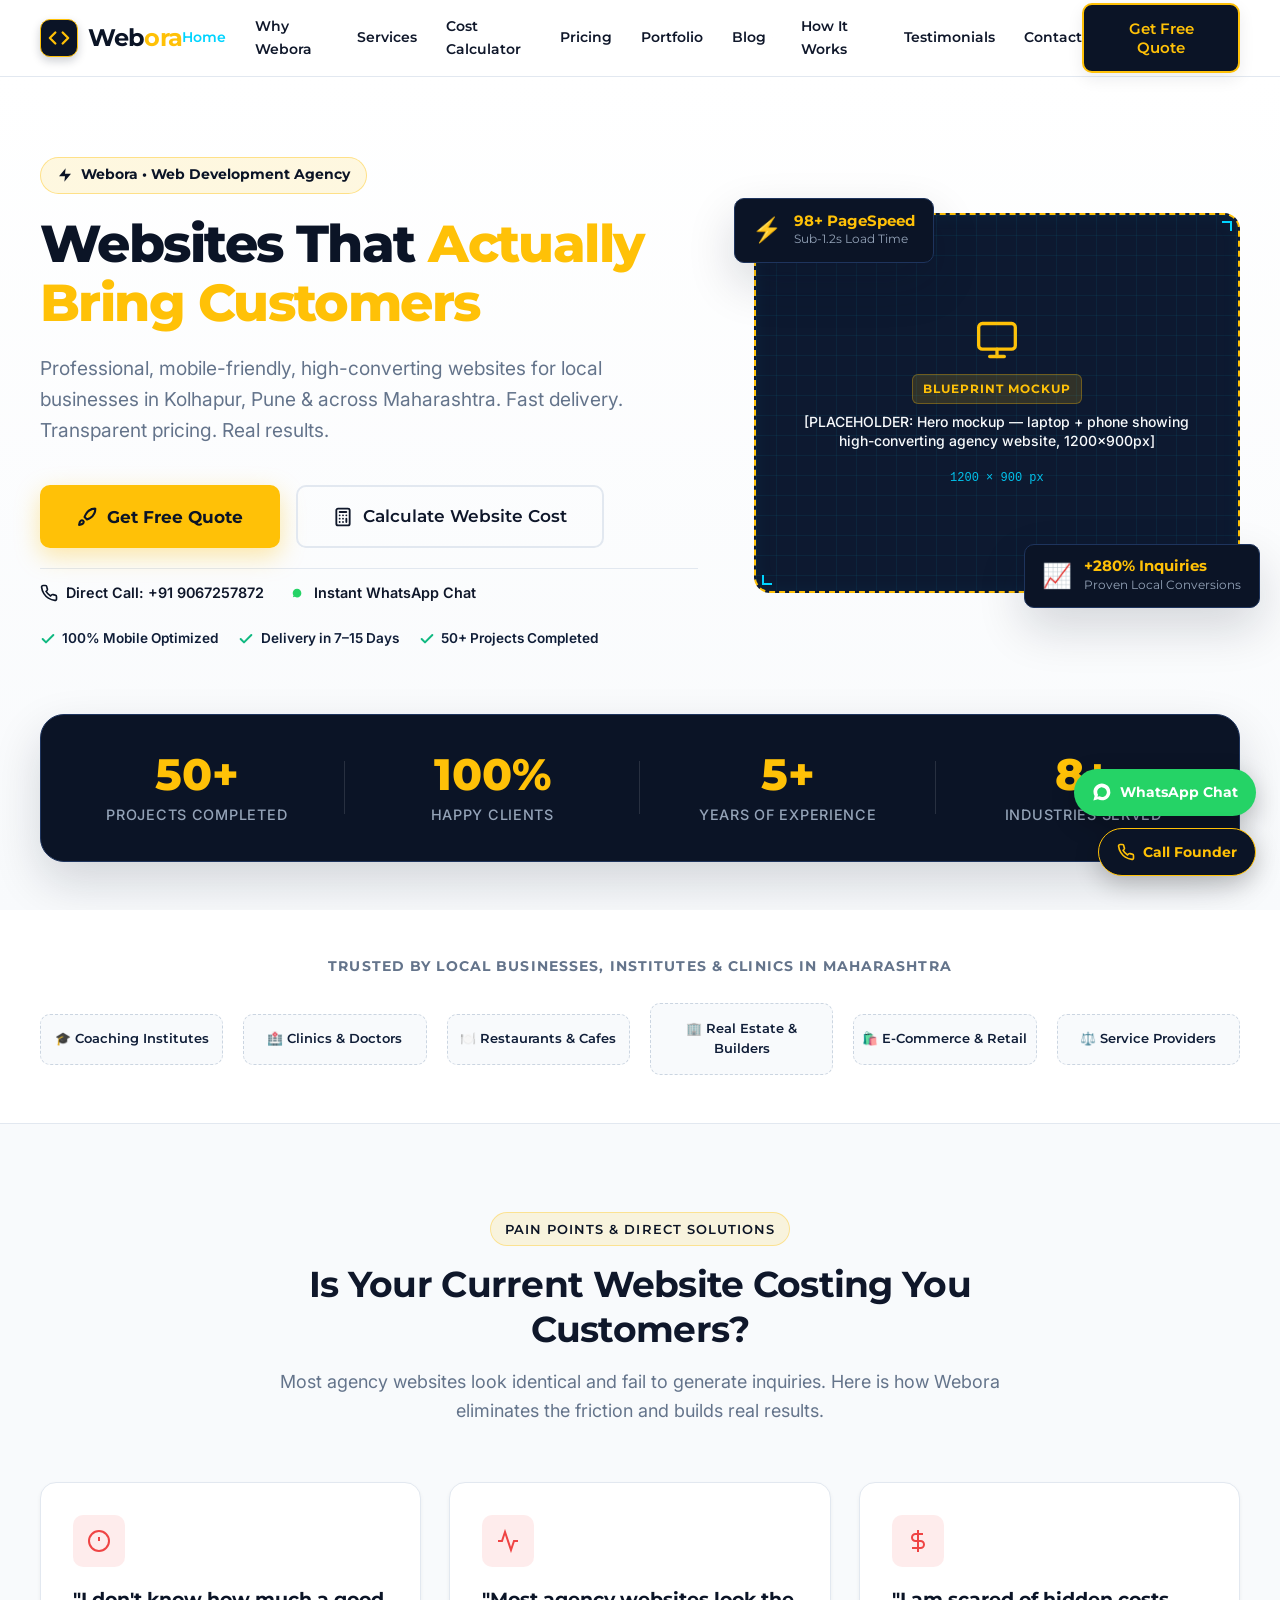
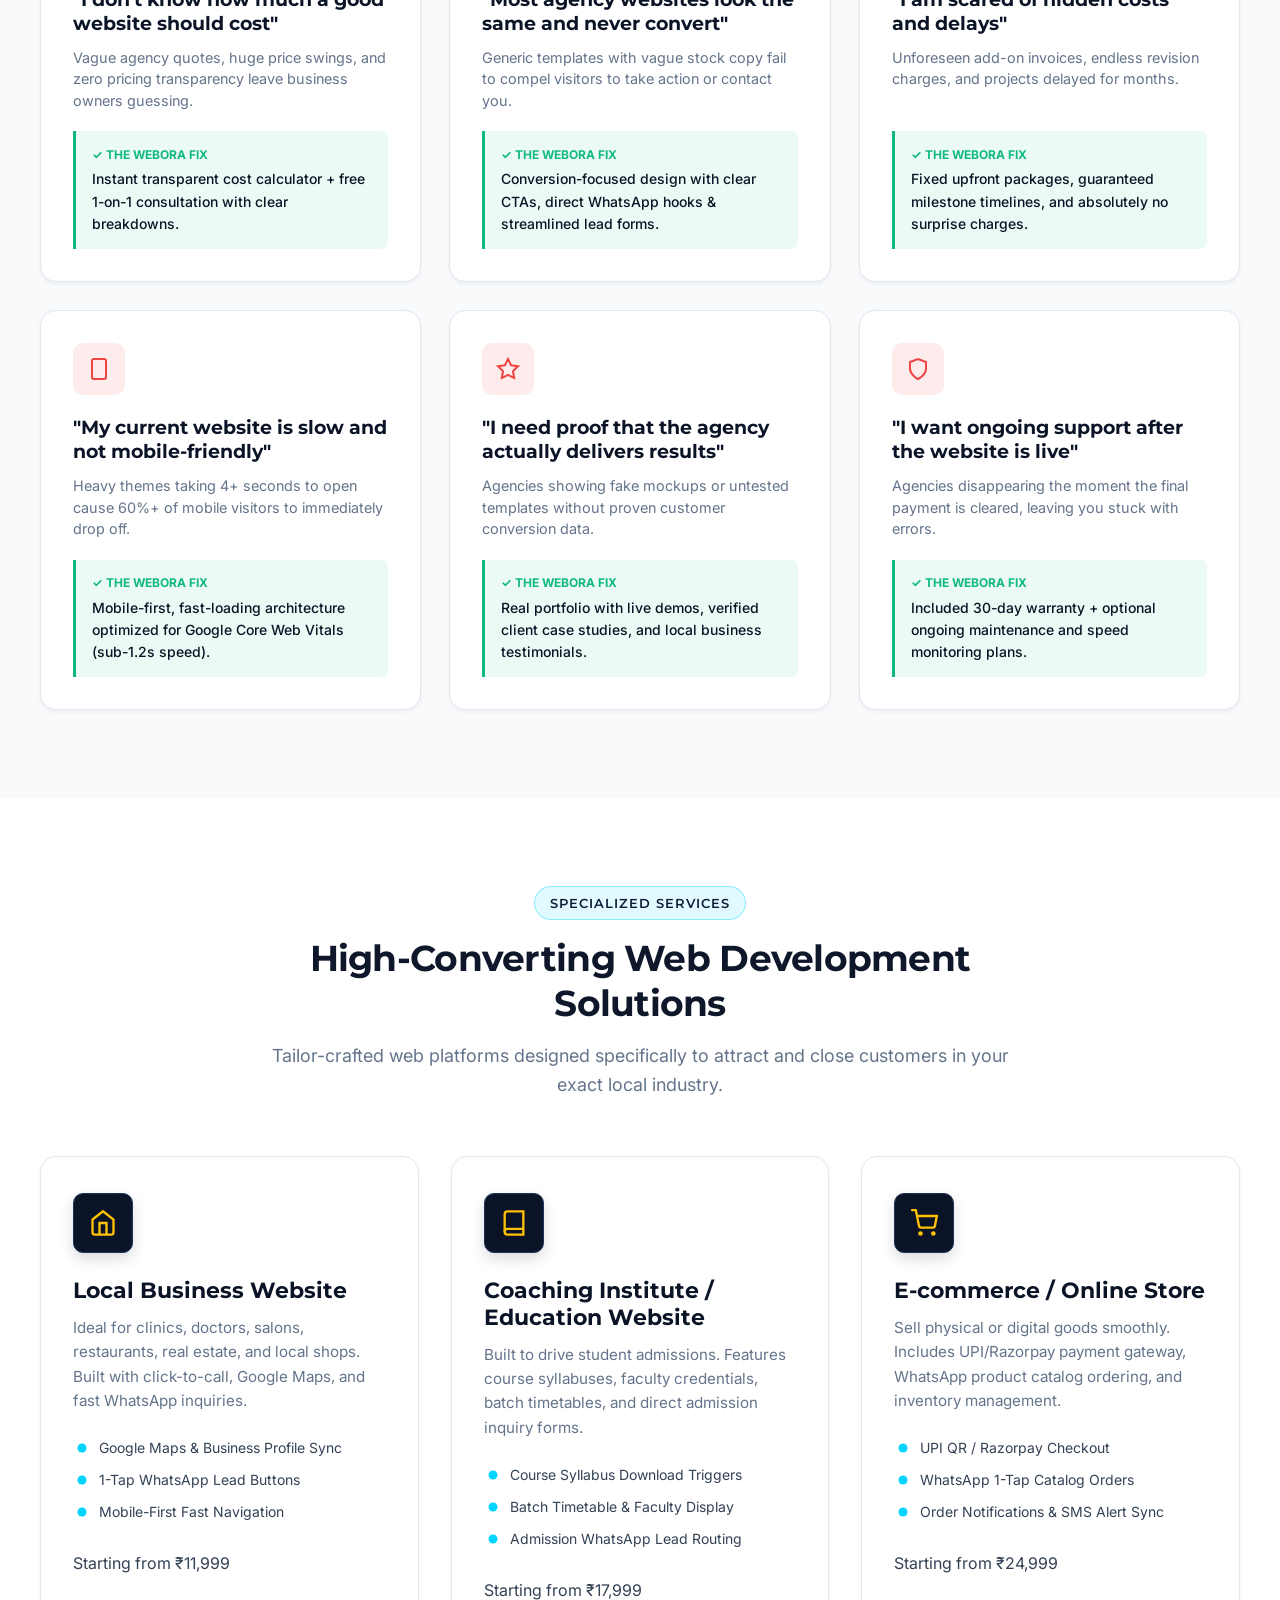
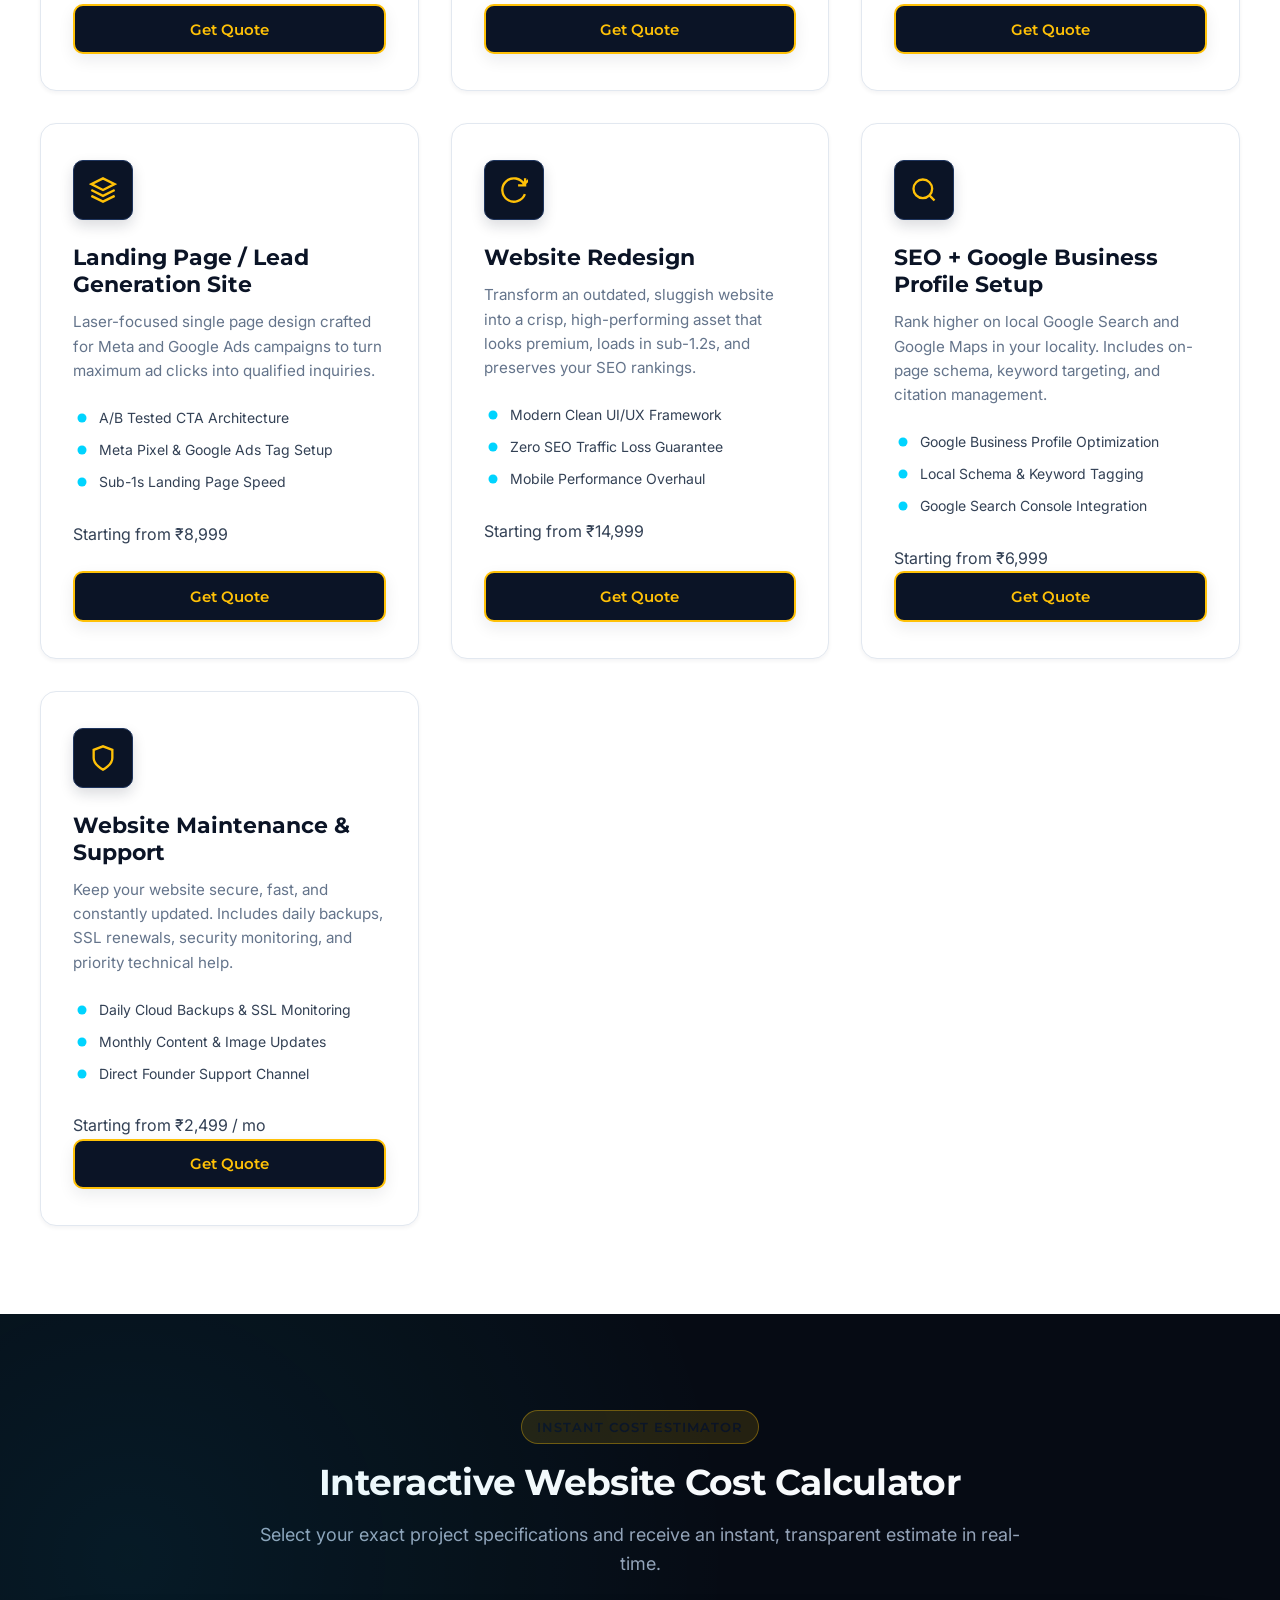
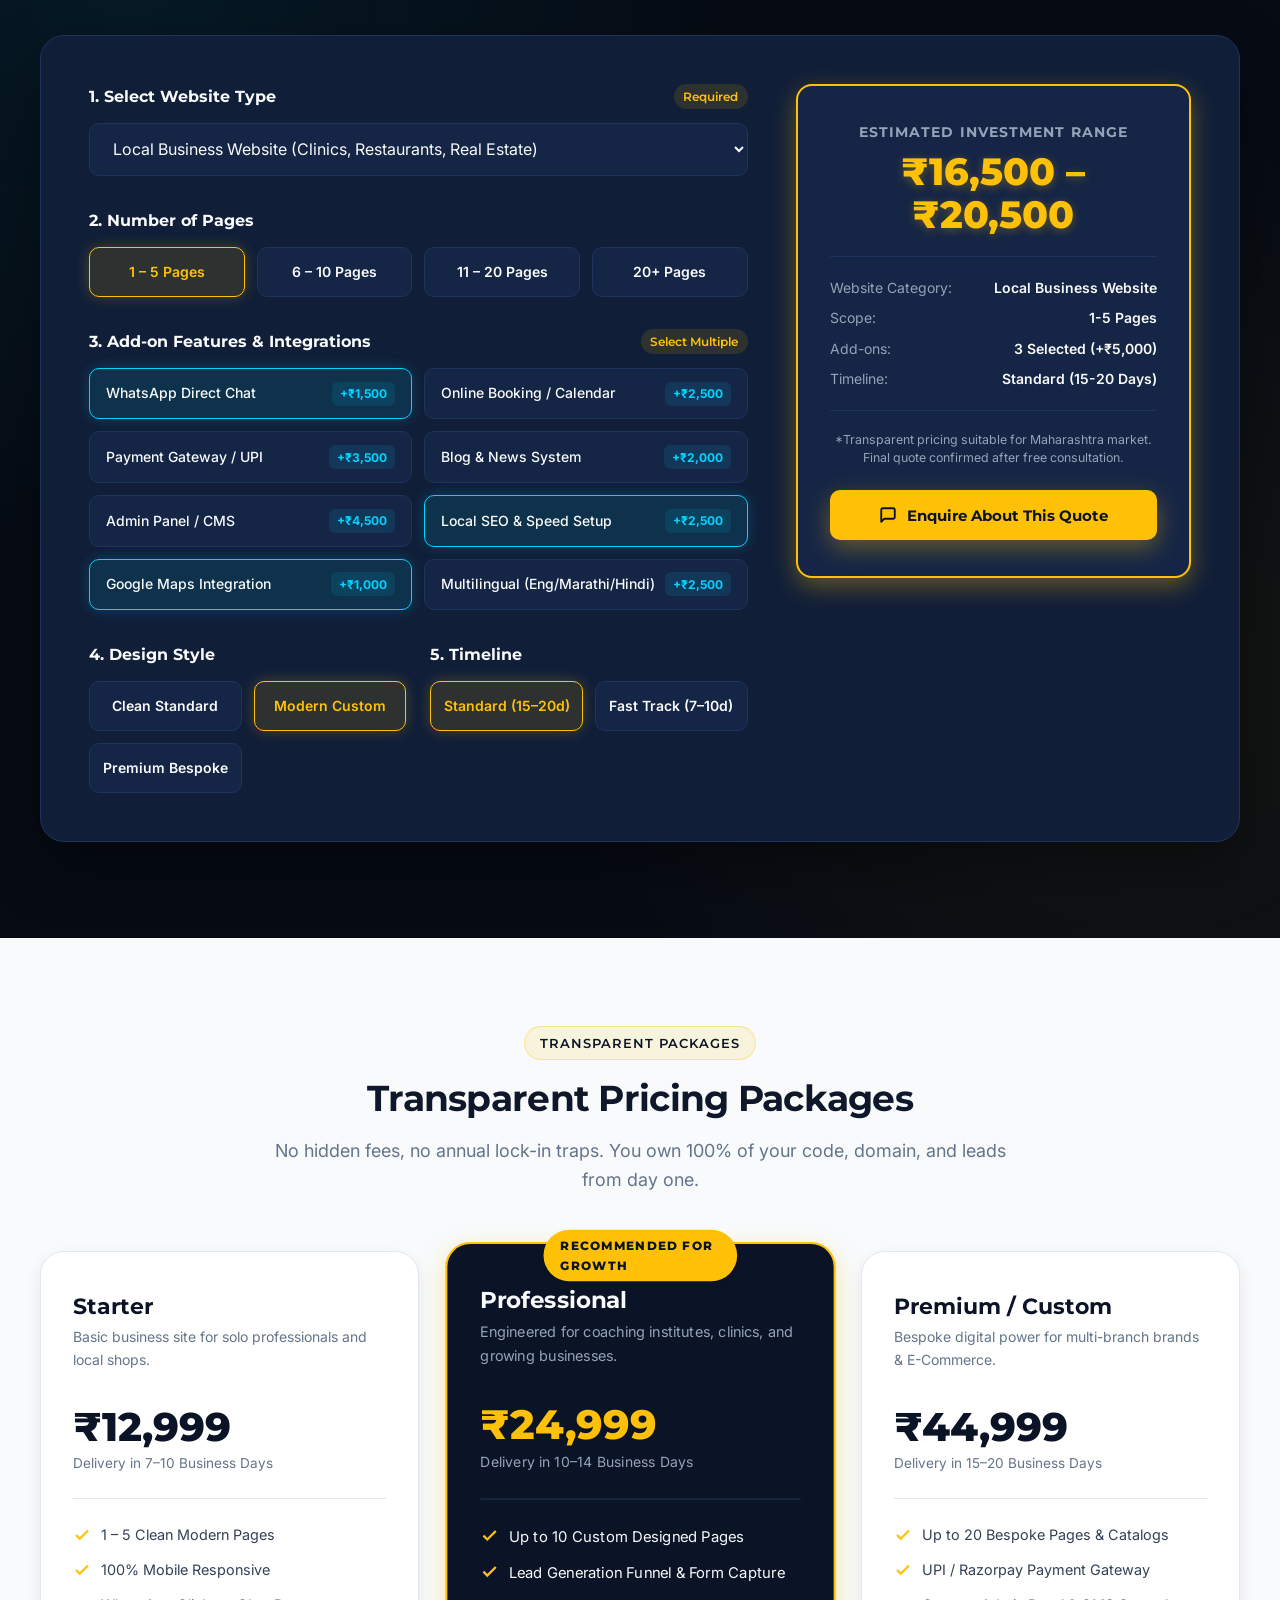
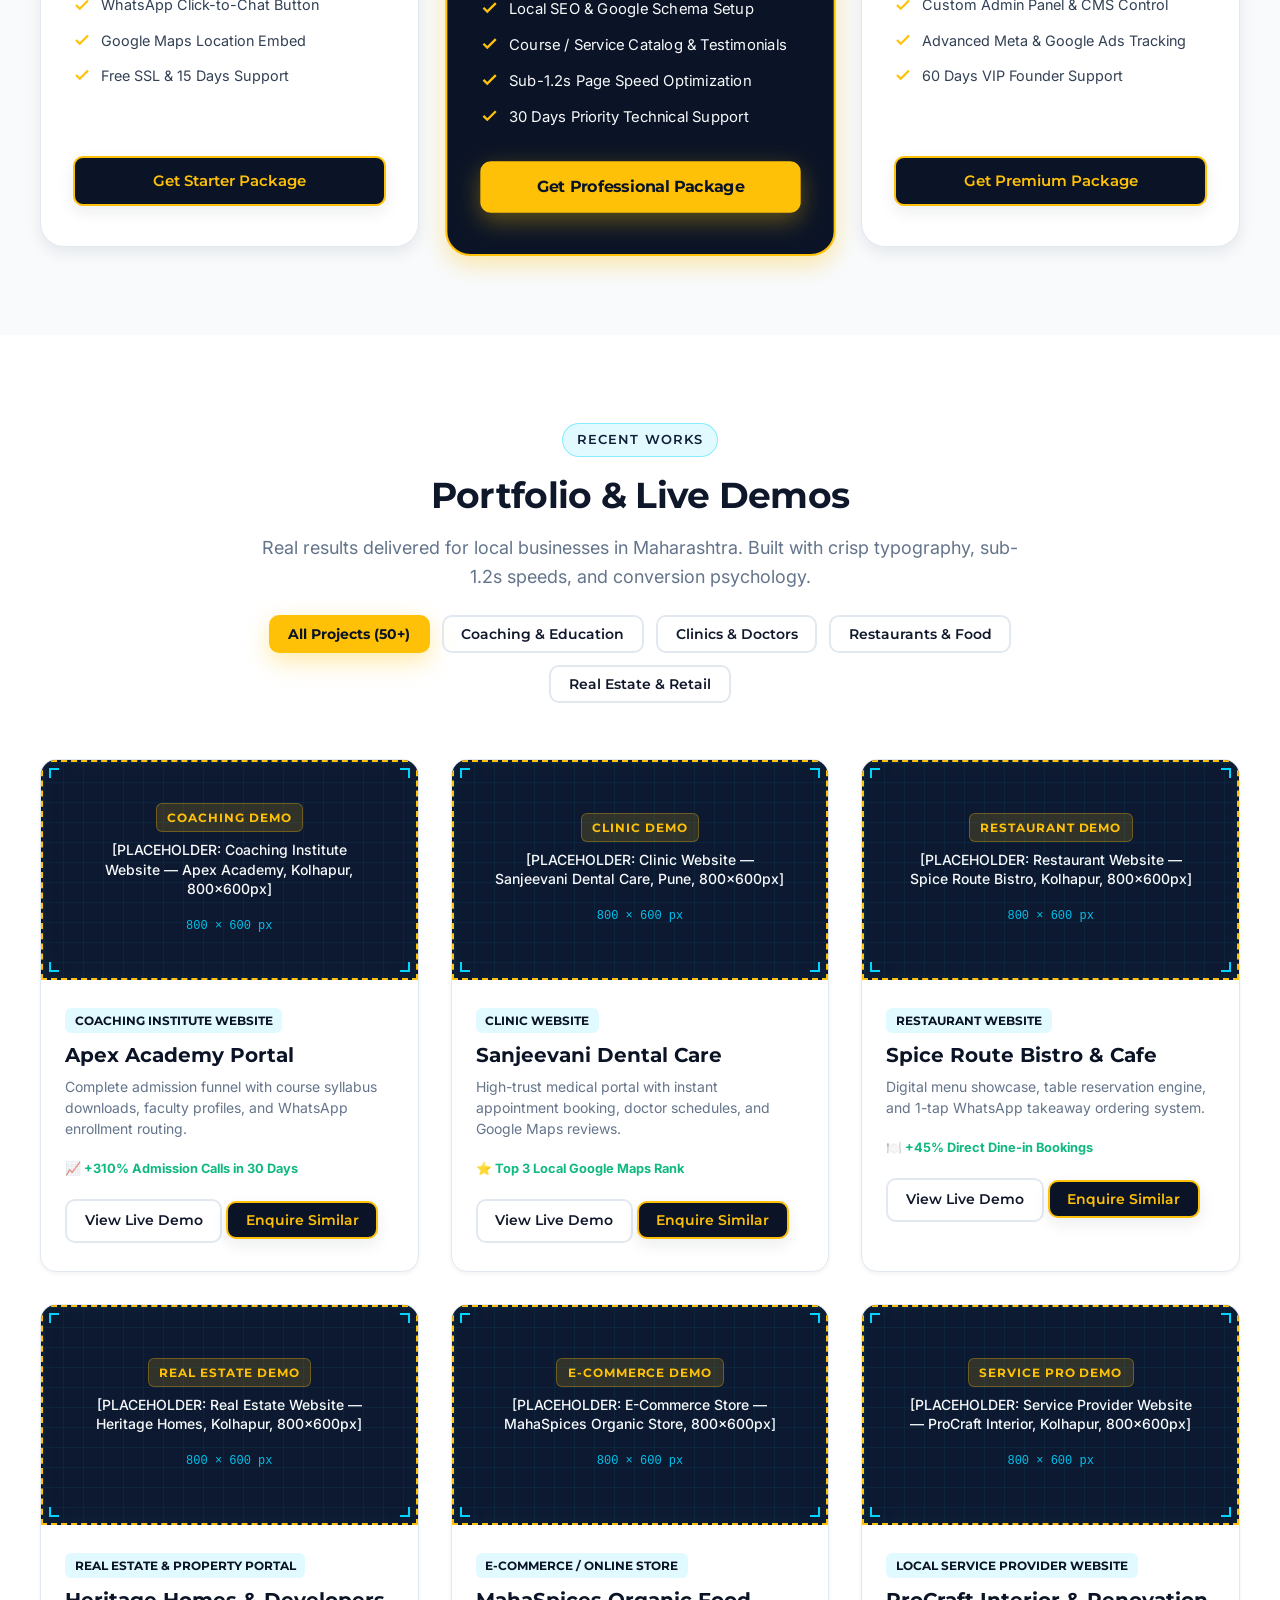
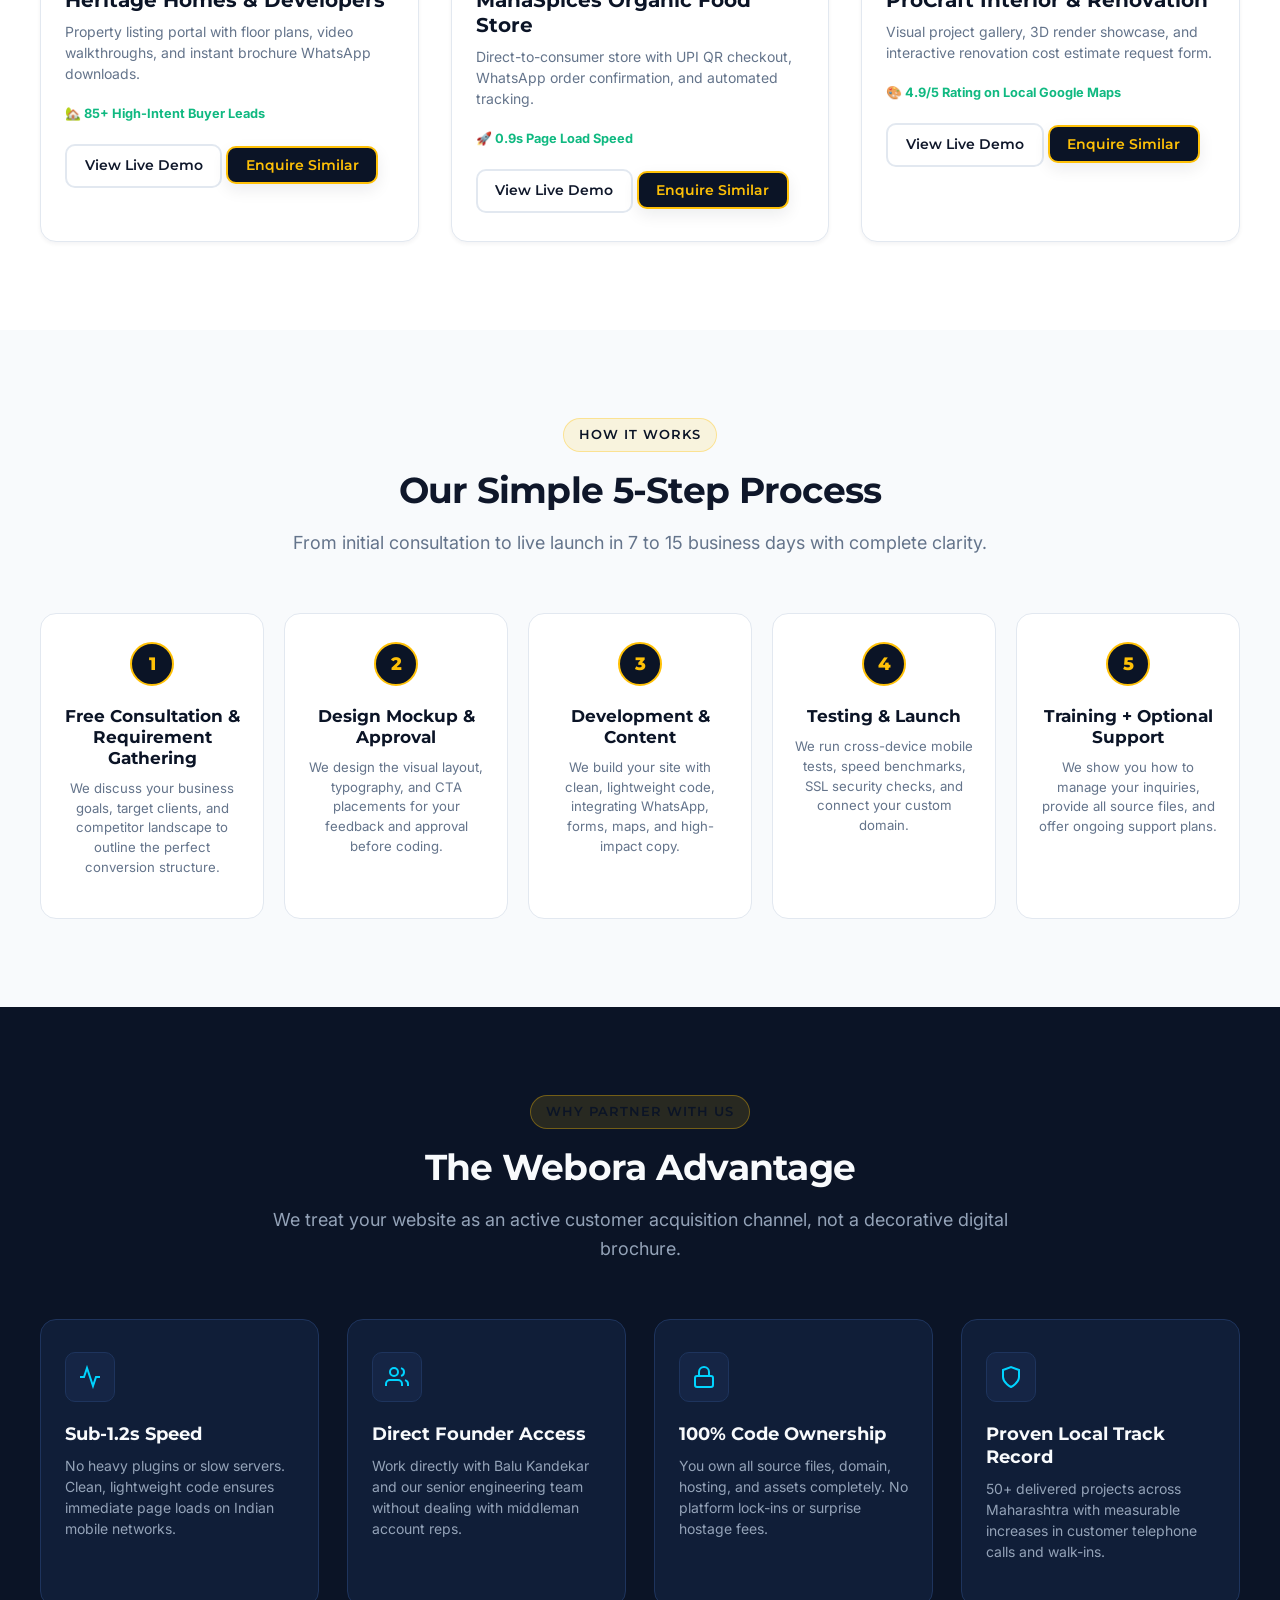
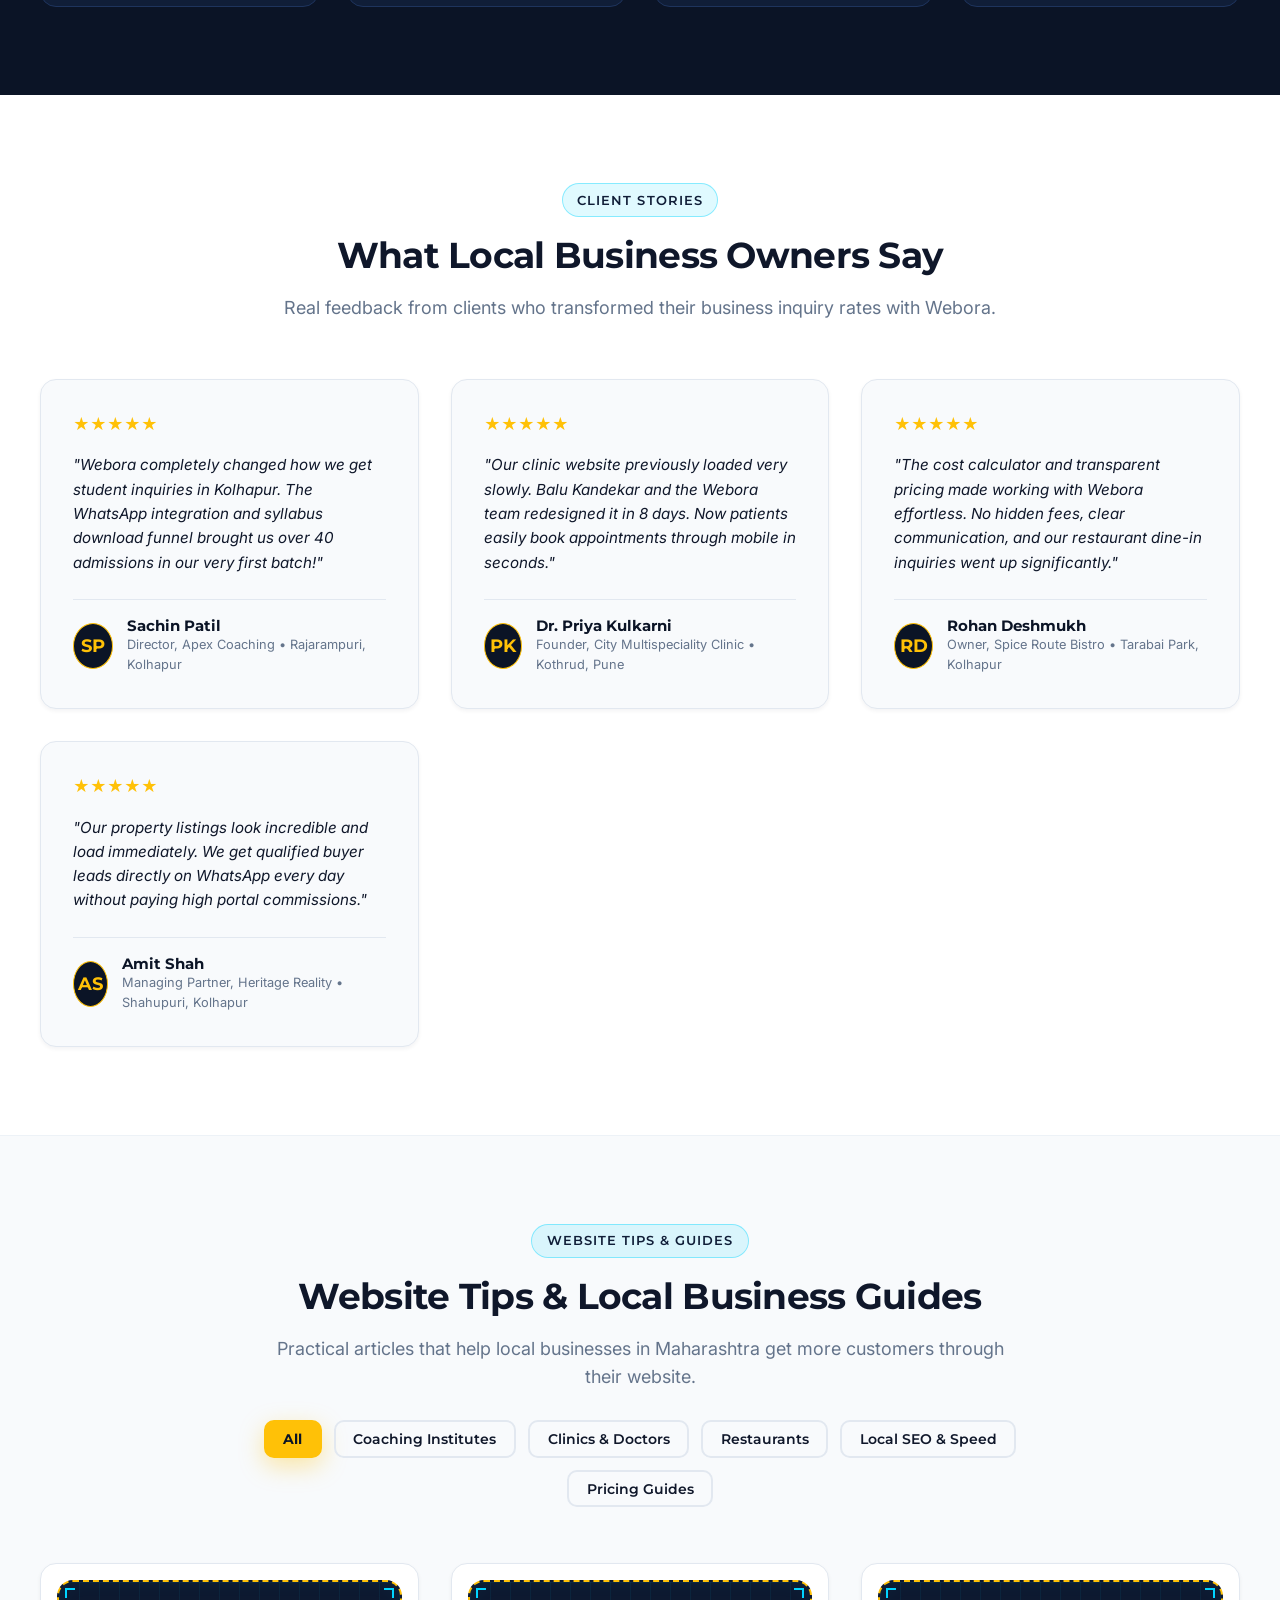
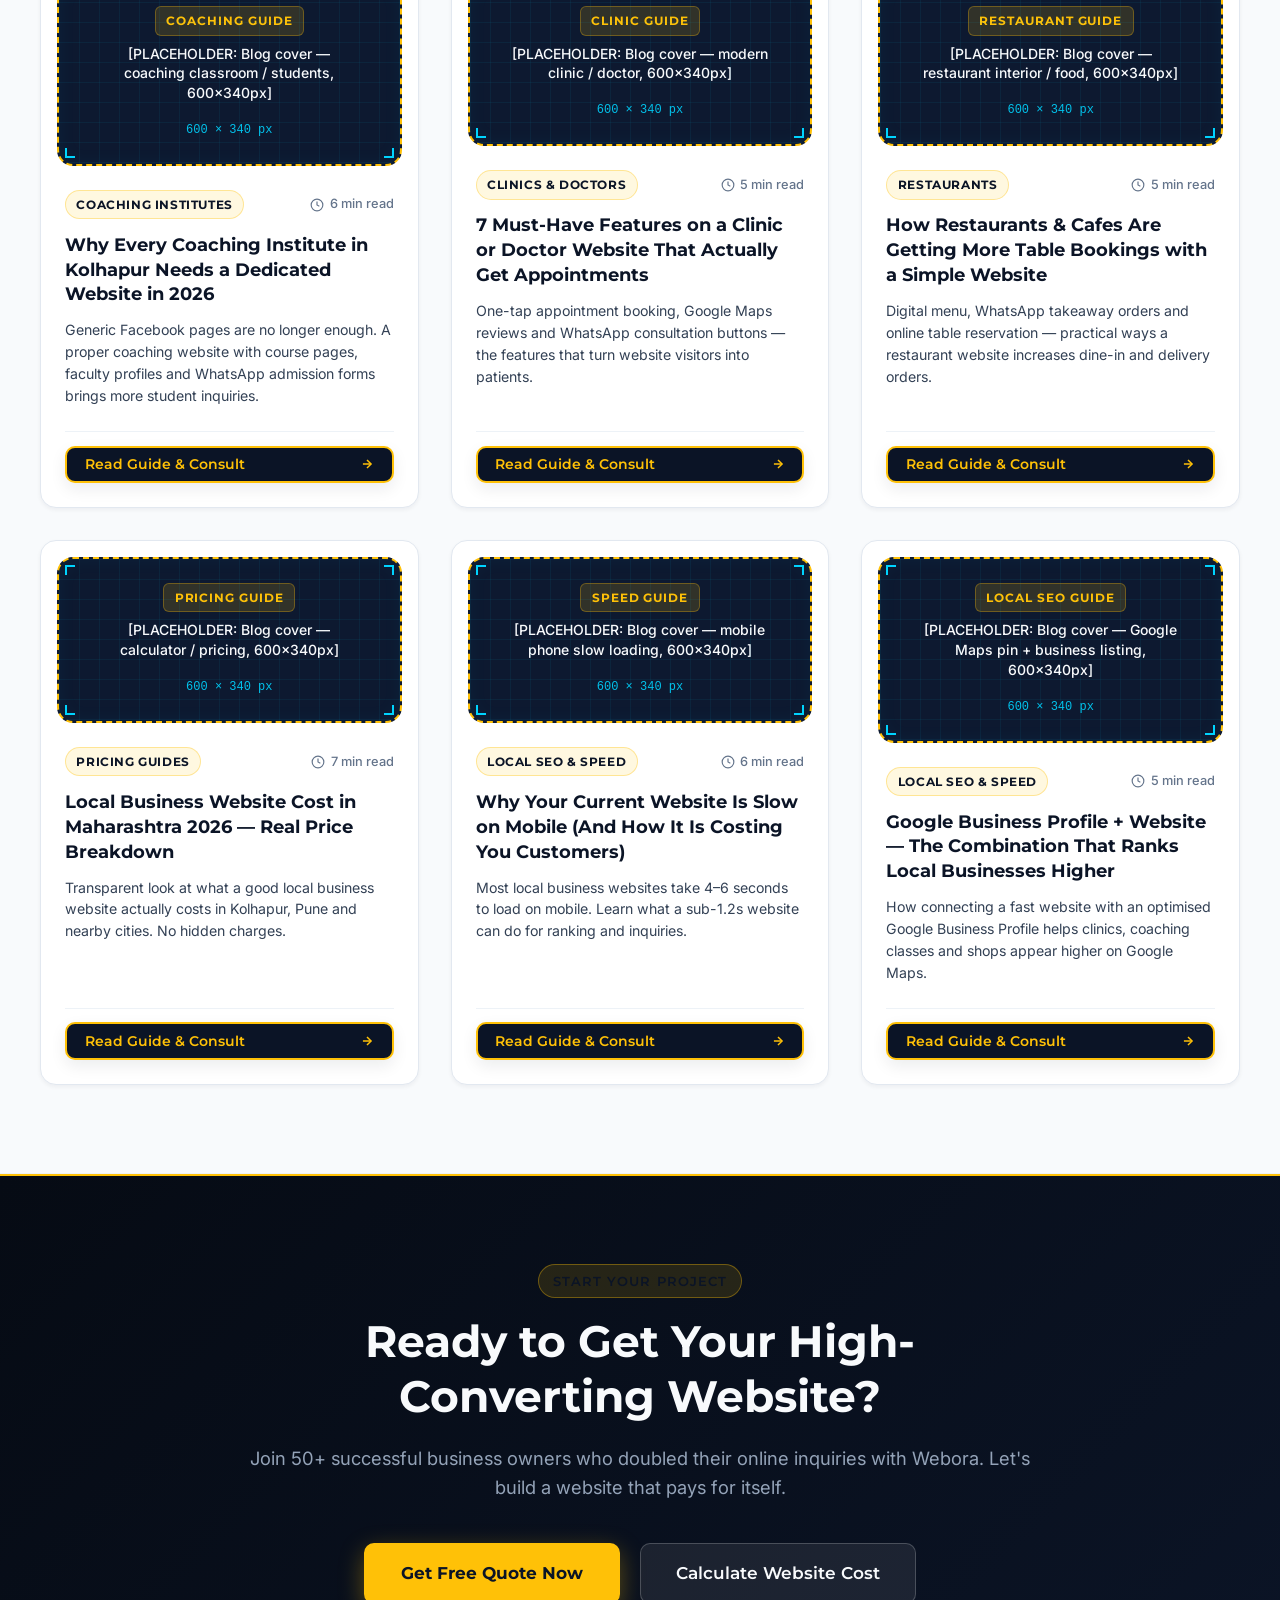
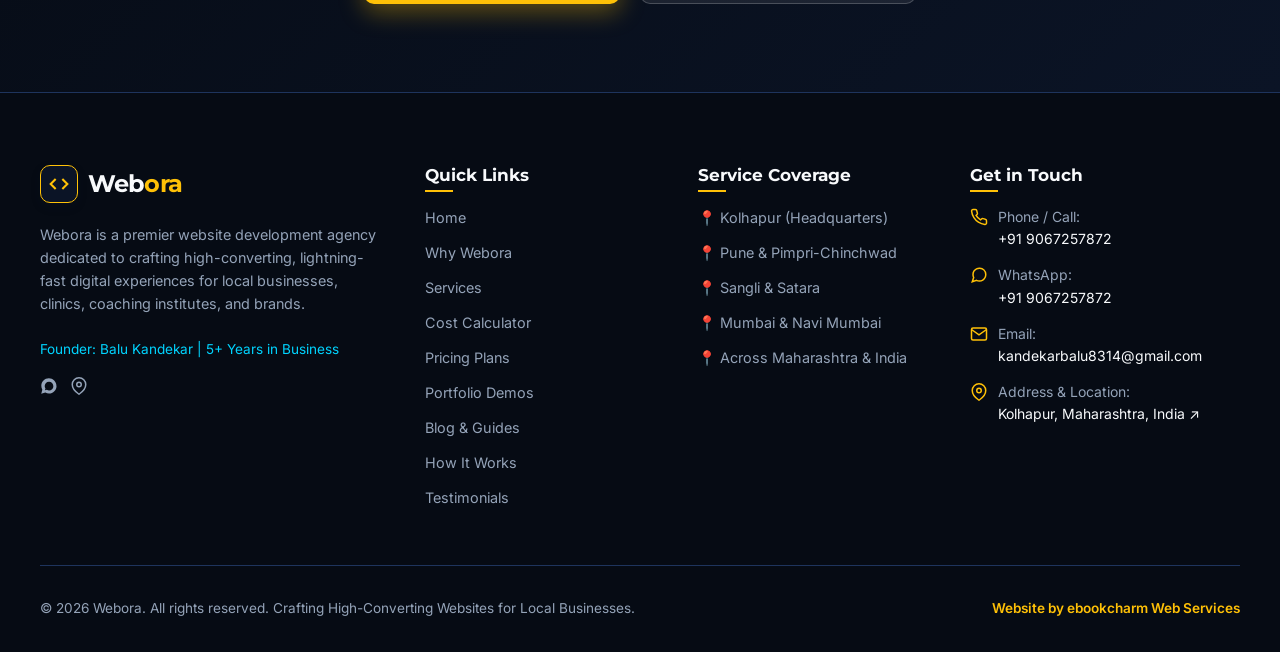
==== commit e96e3596: "feat: add blog navigation dropdown Implement a category-based navigation dropdown for the blog secti" ====
--- a/app/src/main/assets/index.html
+++ b/app/src/main/assets/index.html
@@ -46,6 +46,23 @@
         <a href="#calculator" class="nav-link">Cost Calculator</a>
         <a href="#pricing" class="nav-link">Pricing</a>
         <a href="#portfolio" class="nav-link">Portfolio</a>
+        <!-- BLOG WITH SUB-MENU DROPDOWN -->
+        <div class="nav-item-dropdown">
+          <a href="#blog" class="nav-link nav-dropdown-trigger" id="blogDropdownTrigger" aria-expanded="false" aria-haspopup="true">
+            <span>Blog</span>
+            <svg class="dropdown-chevron" width="12" height="12" viewBox="0 0 24 24" fill="none" stroke="currentColor" stroke-width="2.5" stroke-linecap="round" stroke-linejoin="round">
+              <polyline points="6 9 12 15 18 9"></polyline>
+            </svg>
+          </a>
+          <div class="nav-dropdown-menu" aria-labelledby="blogDropdownTrigger">
+            <a href="#blog" class="dropdown-link" data-blog-filter-trigger="all">All Articles</a>
+            <a href="#blog-coaching" class="dropdown-link" data-blog-filter-trigger="coaching">Coaching Institutes</a>
+            <a href="#blog-clinics" class="dropdown-link" data-blog-filter-trigger="clinic">Clinics & Doctors</a>
+            <a href="#blog-restaurants" class="dropdown-link" data-blog-filter-trigger="restaurant">Restaurants & Cafes</a>
+            <a href="#blog-seo" class="dropdown-link" data-blog-filter-trigger="seo">Local SEO & Speed</a>
+            <a href="#blog-pricing" class="dropdown-link" data-blog-filter-trigger="pricing">Pricing & Cost Guides</a>
+          </div>
+        </div>
         <a href="#process" class="nav-link">How It Works</a>
         <a href="#testimonials" class="nav-link">Testimonials</a>
         <a href="#contact" class="nav-link">Contact</a>
@@ -1271,7 +1288,225 @@
     </section>
 
     <!-- =======================================================================
-         SECTION 12: FINAL CTA BANNER (DEEP NAVY & ELECTRIC GOLD)
+         SECTION 12: BLOG / WEBSITE TIPS & LOCAL GUIDES
+         ======================================================================= -->
+    <section id="blog" class="blog-section">
+      <div class="container">
+        <div class="section-header">
+          <span class="section-badge cyan">Website Tips & Guides</span>
+          <h2 class="section-title">Website Tips & Local Business Guides</h2>
+          <p class="section-subtitle">Practical articles that help local businesses in Maharashtra get more customers through their website.</p>
+
+          <!-- Category Filter Tabs -->
+          <div class="blog-filter-tabs" role="tablist" aria-label="Blog Category Filters">
+            <button type="button" class="btn btn-sm btn-gold blog-filter-btn active" data-blog-filter="all">All</button>
+            <button type="button" class="btn btn-sm btn-secondary blog-filter-btn" data-blog-filter="coaching">Coaching Institutes</button>
+            <button type="button" class="btn btn-sm btn-secondary blog-filter-btn" data-blog-filter="clinic">Clinics & Doctors</button>
+            <button type="button" class="btn btn-sm btn-secondary blog-filter-btn" data-blog-filter="restaurant">Restaurants</button>
+            <button type="button" class="btn btn-sm btn-secondary blog-filter-btn" data-blog-filter="seo">Local SEO & Speed</button>
+            <button type="button" class="btn btn-sm btn-secondary blog-filter-btn" data-blog-filter="pricing">Pricing Guides</button>
+          </div>
+        </div>
+
+        <!-- Blog Cards Grid -->
+        <div class="blog-grid">
+          <!-- Article 1: Coaching -->
+          <article id="blog-coaching" class="blog-card" data-category="coaching">
+            <div class="blog-img-box">
+              <div class="blueprint-placeholder" data-placeholder-id="blog-1">
+                <div class="placeholder-corner corner-tl"></div>
+                <div class="placeholder-corner corner-tr"></div>
+                <div class="placeholder-corner corner-bl"></div>
+                <div class="placeholder-corner corner-br"></div>
+                <span class="placeholder-tag">Coaching Guide</span>
+                <p class="placeholder-text">[PLACEHOLDER: Blog cover — coaching classroom / students, 600x340px]</p>
+                <span class="placeholder-dim">600 × 340 px</span>
+              </div>
+            </div>
+            <div class="blog-content">
+              <div class="blog-meta-top">
+                <span class="blog-category-badge">Coaching Institutes</span>
+                <span class="blog-read-time">
+                  <svg width="14" height="14" viewBox="0 0 24 24" fill="none" stroke="currentColor" stroke-width="2"><circle cx="12" cy="12" r="10"></circle><polyline points="12 6 12 12 16 14"></polyline></svg>
+                  6 min read
+                </span>
+              </div>
+              <h3 class="blog-title">Why Every Coaching Institute in Kolhapur Needs a Dedicated Website in 2026</h3>
+              <p class="blog-excerpt">Generic Facebook pages are no longer enough. A proper coaching website with course pages, faculty profiles and WhatsApp admission forms brings more student inquiries.</p>
+              <div class="blog-footer-action">
+                <button type="button" class="btn btn-primary btn-sm blog-read-btn" data-open-modal data-package-name="Consultation: Coaching Website Strategy">
+                  Read Guide & Consult
+                  <svg width="14" height="14" viewBox="0 0 24 24" fill="none" stroke="currentColor" stroke-width="2.5"><line x1="5" y1="12" x2="19" y2="12"></line><polyline points="12 5 19 12 12 19"></polyline></svg>
+                </button>
+              </div>
+            </div>
+          </article>
+
+          <!-- Article 2: Clinics -->
+          <article id="blog-clinics" class="blog-card" data-category="clinic">
+            <div class="blog-img-box">
+              <div class="blueprint-placeholder" data-placeholder-id="blog-2">
+                <div class="placeholder-corner corner-tl"></div>
+                <div class="placeholder-corner corner-tr"></div>
+                <div class="placeholder-corner corner-bl"></div>
+                <div class="placeholder-corner corner-br"></div>
+                <span class="placeholder-tag">Clinic Guide</span>
+                <p class="placeholder-text">[PLACEHOLDER: Blog cover — modern clinic / doctor, 600x340px]</p>
+                <span class="placeholder-dim">600 × 340 px</span>
+              </div>
+            </div>
+            <div class="blog-content">
+              <div class="blog-meta-top">
+                <span class="blog-category-badge">Clinics & Doctors</span>
+                <span class="blog-read-time">
+                  <svg width="14" height="14" viewBox="0 0 24 24" fill="none" stroke="currentColor" stroke-width="2"><circle cx="12" cy="12" r="10"></circle><polyline points="12 6 12 12 16 14"></polyline></svg>
+                  5 min read
+                </span>
+              </div>
+              <h3 class="blog-title">7 Must-Have Features on a Clinic or Doctor Website That Actually Get Appointments</h3>
+              <p class="blog-excerpt">One-tap appointment booking, Google Maps reviews and WhatsApp consultation buttons — the features that turn website visitors into patients.</p>
+              <div class="blog-footer-action">
+                <button type="button" class="btn btn-primary btn-sm blog-read-btn" data-open-modal data-package-name="Consultation: Clinic Website Strategy">
+                  Read Guide & Consult
+                  <svg width="14" height="14" viewBox="0 0 24 24" fill="none" stroke="currentColor" stroke-width="2.5"><line x1="5" y1="12" x2="19" y2="12"></line><polyline points="12 5 19 12 12 19"></polyline></svg>
+                </button>
+              </div>
+            </div>
+          </article>
+
+          <!-- Article 3: Restaurants -->
+          <article id="blog-restaurants" class="blog-card" data-category="restaurant">
+            <div class="blog-img-box">
+              <div class="blueprint-placeholder" data-placeholder-id="blog-3">
+                <div class="placeholder-corner corner-tl"></div>
+                <div class="placeholder-corner corner-tr"></div>
+                <div class="placeholder-corner corner-bl"></div>
+                <div class="placeholder-corner corner-br"></div>
+                <span class="placeholder-tag">Restaurant Guide</span>
+                <p class="placeholder-text">[PLACEHOLDER: Blog cover — restaurant interior / food, 600x340px]</p>
+                <span class="placeholder-dim">600 × 340 px</span>
+              </div>
+            </div>
+            <div class="blog-content">
+              <div class="blog-meta-top">
+                <span class="blog-category-badge">Restaurants</span>
+                <span class="blog-read-time">
+                  <svg width="14" height="14" viewBox="0 0 24 24" fill="none" stroke="currentColor" stroke-width="2"><circle cx="12" cy="12" r="10"></circle><polyline points="12 6 12 12 16 14"></polyline></svg>
+                  5 min read
+                </span>
+              </div>
+              <h3 class="blog-title">How Restaurants & Cafes Are Getting More Table Bookings with a Simple Website</h3>
+              <p class="blog-excerpt">Digital menu, WhatsApp takeaway orders and online table reservation — practical ways a restaurant website increases dine-in and delivery orders.</p>
+              <div class="blog-footer-action">
+                <button type="button" class="btn btn-primary btn-sm blog-read-btn" data-open-modal data-package-name="Consultation: Restaurant Website Strategy">
+                  Read Guide & Consult
+                  <svg width="14" height="14" viewBox="0 0 24 24" fill="none" stroke="currentColor" stroke-width="2.5"><line x1="5" y1="12" x2="19" y2="12"></line><polyline points="12 5 19 12 12 19"></polyline></svg>
+                </button>
+              </div>
+            </div>
+          </article>
+
+          <!-- Article 4: Pricing -->
+          <article id="blog-pricing" class="blog-card" data-category="pricing">
+            <div class="blog-img-box">
+              <div class="blueprint-placeholder" data-placeholder-id="blog-4">
+                <div class="placeholder-corner corner-tl"></div>
+                <div class="placeholder-corner corner-tr"></div>
+                <div class="placeholder-corner corner-bl"></div>
+                <div class="placeholder-corner corner-br"></div>
+                <span class="placeholder-tag">Pricing Guide</span>
+                <p class="placeholder-text">[PLACEHOLDER: Blog cover — calculator / pricing, 600x340px]</p>
+                <span class="placeholder-dim">600 × 340 px</span>
+              </div>
+            </div>
+            <div class="blog-content">
+              <div class="blog-meta-top">
+                <span class="blog-category-badge">Pricing Guides</span>
+                <span class="blog-read-time">
+                  <svg width="14" height="14" viewBox="0 0 24 24" fill="none" stroke="currentColor" stroke-width="2"><circle cx="12" cy="12" r="10"></circle><polyline points="12 6 12 12 16 14"></polyline></svg>
+                  7 min read
+                </span>
+              </div>
+              <h3 class="blog-title">Local Business Website Cost in Maharashtra 2026 — Real Price Breakdown</h3>
+              <p class="blog-excerpt">Transparent look at what a good local business website actually costs in Kolhapur, Pune and nearby cities. No hidden charges.</p>
+              <div class="blog-footer-action">
+                <button type="button" class="btn btn-primary btn-sm blog-read-btn" data-open-modal data-package-name="Consultation: Website Cost Breakdown">
+                  Read Guide & Consult
+                  <svg width="14" height="14" viewBox="0 0 24 24" fill="none" stroke="currentColor" stroke-width="2.5"><line x1="5" y1="12" x2="19" y2="12"></line><polyline points="12 5 19 12 12 19"></polyline></svg>
+                </button>
+              </div>
+            </div>
+          </article>
+
+          <!-- Article 5: SEO & Speed -->
+          <article id="blog-seo" class="blog-card" data-category="seo">
+            <div class="blog-img-box">
+              <div class="blueprint-placeholder" data-placeholder-id="blog-5">
+                <div class="placeholder-corner corner-tl"></div>
+                <div class="placeholder-corner corner-tr"></div>
+                <div class="placeholder-corner corner-bl"></div>
+                <div class="placeholder-corner corner-br"></div>
+                <span class="placeholder-tag">Speed Guide</span>
+                <p class="placeholder-text">[PLACEHOLDER: Blog cover — mobile phone slow loading, 600x340px]</p>
+                <span class="placeholder-dim">600 × 340 px</span>
+              </div>
+            </div>
+            <div class="blog-content">
+              <div class="blog-meta-top">
+                <span class="blog-category-badge">Local SEO & Speed</span>
+                <span class="blog-read-time">
+                  <svg width="14" height="14" viewBox="0 0 24 24" fill="none" stroke="currentColor" stroke-width="2"><circle cx="12" cy="12" r="10"></circle><polyline points="12 6 12 12 16 14"></polyline></svg>
+                  6 min read
+                </span>
+              </div>
+              <h3 class="blog-title">Why Your Current Website Is Slow on Mobile (And How It Is Costing You Customers)</h3>
+              <p class="blog-excerpt">Most local business websites take 4–6 seconds to load on mobile. Learn what a sub-1.2s website can do for ranking and inquiries.</p>
+              <div class="blog-footer-action">
+                <button type="button" class="btn btn-primary btn-sm blog-read-btn" data-open-modal data-package-name="Consultation: Speed & Mobile Audit">
+                  Read Guide & Consult
+                  <svg width="14" height="14" viewBox="0 0 24 24" fill="none" stroke="currentColor" stroke-width="2.5"><line x1="5" y1="12" x2="19" y2="12"></line><polyline points="12 5 19 12 12 19"></polyline></svg>
+                </button>
+              </div>
+            </div>
+          </article>
+
+          <!-- Article 6: Google Business Profile & SEO -->
+          <article id="blog-gbp-seo" class="blog-card" data-category="seo">
+            <div class="blog-img-box">
+              <div class="blueprint-placeholder" data-placeholder-id="blog-6">
+                <div class="placeholder-corner corner-tl"></div>
+                <div class="placeholder-corner corner-tr"></div>
+                <div class="placeholder-corner corner-bl"></div>
+                <div class="placeholder-corner corner-br"></div>
+                <span class="placeholder-tag">Local SEO Guide</span>
+                <p class="placeholder-text">[PLACEHOLDER: Blog cover — Google Maps pin + business listing, 600x340px]</p>
+                <span class="placeholder-dim">600 × 340 px</span>
+              </div>
+            </div>
+            <div class="blog-content">
+              <div class="blog-meta-top">
+                <span class="blog-category-badge">Local SEO & Speed</span>
+                <span class="blog-read-time">
+                  <svg width="14" height="14" viewBox="0 0 24 24" fill="none" stroke="currentColor" stroke-width="2"><circle cx="12" cy="12" r="10"></circle><polyline points="12 6 12 12 16 14"></polyline></svg>
+                  5 min read
+                </span>
+              </div>
+              <h3 class="blog-title">Google Business Profile + Website — The Combination That Ranks Local Businesses Higher</h3>
+              <p class="blog-excerpt">How connecting a fast website with an optimised Google Business Profile helps clinics, coaching classes and shops appear higher on Google Maps.</p>
+              <div class="blog-footer-action">
+                <button type="button" class="btn btn-primary btn-sm blog-read-btn" data-open-modal data-package-name="Consultation: Google Business Profile + SEO">
+                  Read Guide & Consult
+                  <svg width="14" height="14" viewBox="0 0 24 24" fill="none" stroke="currentColor" stroke-width="2.5"><line x1="5" y1="12" x2="19" y2="12"></line><polyline points="12 5 19 12 12 19"></polyline></svg>
+                </button>
+              </div>
+            </div>
+          </article>
+        </div>
+      </div>
+    </section>
+
+    <!-- =======================================================================
+         SECTION 13: FINAL CTA BANNER (DEEP NAVY & ELECTRIC GOLD)
          ======================================================================= -->
     <section class="cta-banner-section">
       <div class="container">
@@ -1336,6 +1571,7 @@
             <a href="#calculator" class="footer-link">Cost Calculator</a>
             <a href="#pricing" class="footer-link">Pricing Plans</a>
             <a href="#portfolio" class="footer-link">Portfolio Demos</a>
+            <a href="#blog" class="footer-link">Blog & Guides</a>
             <a href="#process" class="footer-link">How It Works</a>
             <a href="#testimonials" class="footer-link">Testimonials</a>
           </div>
--- a/app/src/main/assets/style.css
+++ b/app/src/main/assets/style.css
@@ -415,7 +415,8 @@
 .portfolio-card, 
 .testimonial-card, 
 .pain-card, 
-.process-card {
+.process-card,
+.blog-card {
   display: flex;
   flex-direction: column;
   height: 100%;
@@ -426,7 +427,8 @@
 .pricing-card .plan-btn, 
 .portfolio-card .portfolio-cta,
 .pain-card .card-cta,
-.process-card .card-cta {
+.process-card .card-cta,
+.blog-card .blog-footer-action {
   margin-top: auto;
 }
 
@@ -535,6 +537,101 @@
 
 .nav-link:hover::after {
   width: 100%;
+}
+
+/* Header Navigation Dropdown */
+.nav-item-dropdown {
+  position: relative;
+  display: inline-flex;
+  align-items: center;
+}
+
+.nav-dropdown-trigger {
+  display: inline-flex;
+  align-items: center;
+  gap: 0.35rem;
+  cursor: pointer;
+}
+
+.dropdown-chevron {
+  transition: transform var(--transition-fast);
+  width: 12px;
+  height: 12px;
+}
+
+.nav-item-dropdown:hover .dropdown-chevron,
+.nav-item-dropdown.open .dropdown-chevron {
+  transform: rotate(180deg);
+}
+
+.nav-dropdown-menu {
+  position: absolute;
+  top: calc(100% + 12px);
+  left: 50%;
+  transform: translateX(-50%) translateY(8px);
+  background-color: var(--color-bg-white);
+  min-width: 220px;
+  border-radius: var(--radius-md);
+  border: 1px solid var(--color-border-light);
+  box-shadow: 0 14px 35px rgba(11, 20, 38, 0.14);
+  padding: 0.5rem 0;
+  opacity: 0;
+  visibility: hidden;
+  pointer-events: none;
+  transition: opacity var(--transition-fast), transform var(--transition-fast), visibility var(--transition-fast);
+  z-index: 1050;
+}
+
+/* Invisible hover bridge to prevent premature closing */
+.nav-dropdown-menu::before {
+  content: "";
+  position: absolute;
+  top: -14px;
+  left: 0;
+  right: 0;
+  height: 14px;
+}
+
+.nav-item-dropdown:hover .nav-dropdown-menu,
+.nav-item-dropdown.open .nav-dropdown-menu {
+  opacity: 1;
+  visibility: visible;
+  pointer-events: auto;
+  transform: translateX(-50%) translateY(0);
+}
+
+.dropdown-link {
+  display: block;
+  padding: 0.65rem 1.25rem;
+  font-family: var(--font-heading);
+  font-size: 0.85rem;
+  font-weight: 600;
+  color: var(--color-text-dark);
+  transition: background-color var(--transition-fast), color var(--transition-fast), padding-left var(--transition-fast);
+  text-align: left;
+  white-space: nowrap;
+}
+
+.dropdown-link:hover {
+  background-color: var(--color-gold-subtle);
+  color: var(--color-navy-primary);
+  padding-left: 1.5rem;
+}
+
+/* Header scrolled state adaptations for dropdown */
+.site-header.scrolled .nav-dropdown-menu {
+  background-color: var(--color-navy-surface);
+  border-color: var(--color-navy-border);
+  box-shadow: 0 16px 40px rgba(0, 0, 0, 0.45);
+}
+
+.site-header.scrolled .dropdown-link {
+  color: var(--color-text-light);
+}
+
+.site-header.scrolled .dropdown-link:hover {
+  background-color: rgba(255, 193, 7, 0.15);
+  color: var(--color-gold-primary);
 }
 
 .header-actions {
@@ -1728,6 +1825,125 @@
 }
 
 /* --------------------------------------------------------------------------
+   14.5 BLOG & LOCAL GUIDES SECTION
+   -------------------------------------------------------------------------- */
+.blog-section {
+  padding: 5.5rem 0;
+  background-color: var(--color-bg-alt);
+  border-top: 1px solid var(--color-border-subtle);
+  border-bottom: 1px solid var(--color-border-subtle);
+}
+
+.blog-filter-tabs {
+  display: flex;
+  justify-content: center;
+  gap: 0.75rem;
+  flex-wrap: wrap;
+  margin-top: 1.75rem;
+}
+
+.blog-grid {
+  display: grid;
+  grid-template-columns: repeat(3, 1fr);
+  gap: 2rem;
+  margin-top: 1rem;
+}
+
+.blog-card {
+  background: var(--color-bg-white);
+  border-radius: var(--radius-lg);
+  border: 1px solid var(--color-border-light);
+  overflow: hidden;
+  box-shadow: var(--shadow-sm);
+  transition: transform var(--transition-normal), box-shadow var(--transition-normal), border-color var(--transition-normal), opacity var(--transition-fast);
+  display: flex;
+  flex-direction: column;
+  height: 100%;
+}
+
+.blog-card:hover {
+  transform: translateY(-5px);
+  box-shadow: var(--shadow-lg);
+  border-color: var(--color-gold-primary);
+}
+
+.blog-img-box {
+  padding: 1rem 1rem 0 1rem;
+}
+
+.blog-img-box .blueprint-placeholder {
+  min-height: 160px;
+}
+
+.blog-content {
+  padding: 1.5rem;
+  display: flex;
+  flex-direction: column;
+  flex-grow: 1;
+}
+
+.blog-meta-top {
+  display: flex;
+  align-items: center;
+  justify-content: space-between;
+  margin-bottom: 0.85rem;
+  gap: 0.5rem;
+}
+
+.blog-category-badge {
+  font-family: var(--font-heading);
+  font-size: 0.75rem;
+  font-weight: 700;
+  text-transform: uppercase;
+  letter-spacing: 0.05em;
+  padding: 0.25rem 0.65rem;
+  border-radius: var(--radius-pill);
+  background: var(--color-gold-subtle);
+  color: var(--color-navy-primary);
+  border: 1px solid rgba(255, 193, 7, 0.35);
+}
+
+.blog-read-time {
+  display: inline-flex;
+  align-items: center;
+  gap: 0.35rem;
+  font-size: 0.8rem;
+  color: var(--color-text-muted);
+  font-weight: 500;
+}
+
+.blog-title {
+  font-size: 1.15rem;
+  font-weight: 700;
+  color: var(--color-navy-primary);
+  line-height: 1.35;
+  margin-bottom: 0.75rem;
+  transition: color var(--transition-fast);
+}
+
+.blog-card:hover .blog-title {
+  color: #B38600;
+}
+
+.blog-excerpt {
+  font-size: 0.885rem;
+  color: var(--color-text-body);
+  line-height: 1.55;
+  margin-bottom: 1.5rem;
+}
+
+.blog-footer-action {
+  margin-top: auto;
+  padding-top: 0.85rem;
+  border-top: 1px solid var(--color-border-subtle);
+}
+
+.blog-read-btn {
+  width: 100%;
+  justify-content: space-between;
+}
+
+/* --------------------------------------------------------------------------
    15. FINAL CTA BANNER
    -------------------------------------------------------------------------- */
 .cta-banner-section {
@@ -2041,7 +2257,8 @@
   .services-grid,
   .pricing-grid,
   .portfolio-grid,
-  .testimonials-grid {
+  .testimonials-grid,
+  .blog-grid {
     grid-template-columns: repeat(2, 1fr);
   }
 
@@ -2117,8 +2334,60 @@
   .testimonials-grid,
   .process-grid,
   .why-grid,
-  .trust-logos-grid {
+  .trust-logos-grid,
+  .blog-grid {
     grid-template-columns: 1fr;
+  }
+
+  .nav-item-dropdown {
+    width: 100%;
+    display: flex;
+    flex-direction: column;
+    align-items: flex-start;
+  }
+
+  .nav-dropdown-trigger {
+    width: 100%;
+    display: flex;
+    justify-content: space-between;
+    align-items: center;
+    padding: 0.5rem 0;
+  }
+
+  .nav-dropdown-menu {
+    position: static;
+    transform: none !important;
+    opacity: 1;
+    visibility: visible;
+    pointer-events: auto;
+    width: 100%;
+    max-height: 0;
+    overflow: hidden;
+    padding: 0;
+    background: rgba(255, 255, 255, 0.05);
+    border: none;
+    border-radius: var(--radius-sm);
+    box-shadow: none;
+    transition: max-height 0.3s ease, padding 0.3s ease;
+  }
+
+  .nav-item-dropdown.open .nav-dropdown-menu {
+    max-height: 360px;
+    padding: 0.5rem 0;
+    margin-top: 0.25rem;
+    border-left: 2px solid var(--color-gold-primary);
+  }
+
+  .dropdown-link {
+    color: var(--color-text-light-muted);
+    padding: 0.6rem 1rem;
+    font-size: 0.95rem;
+  }
+
+  .dropdown-link:hover {
+    color: var(--color-gold-primary);
+    background: transparent;
+    padding-left: 1.25rem;
   }
 
   .pricing-card.featured {
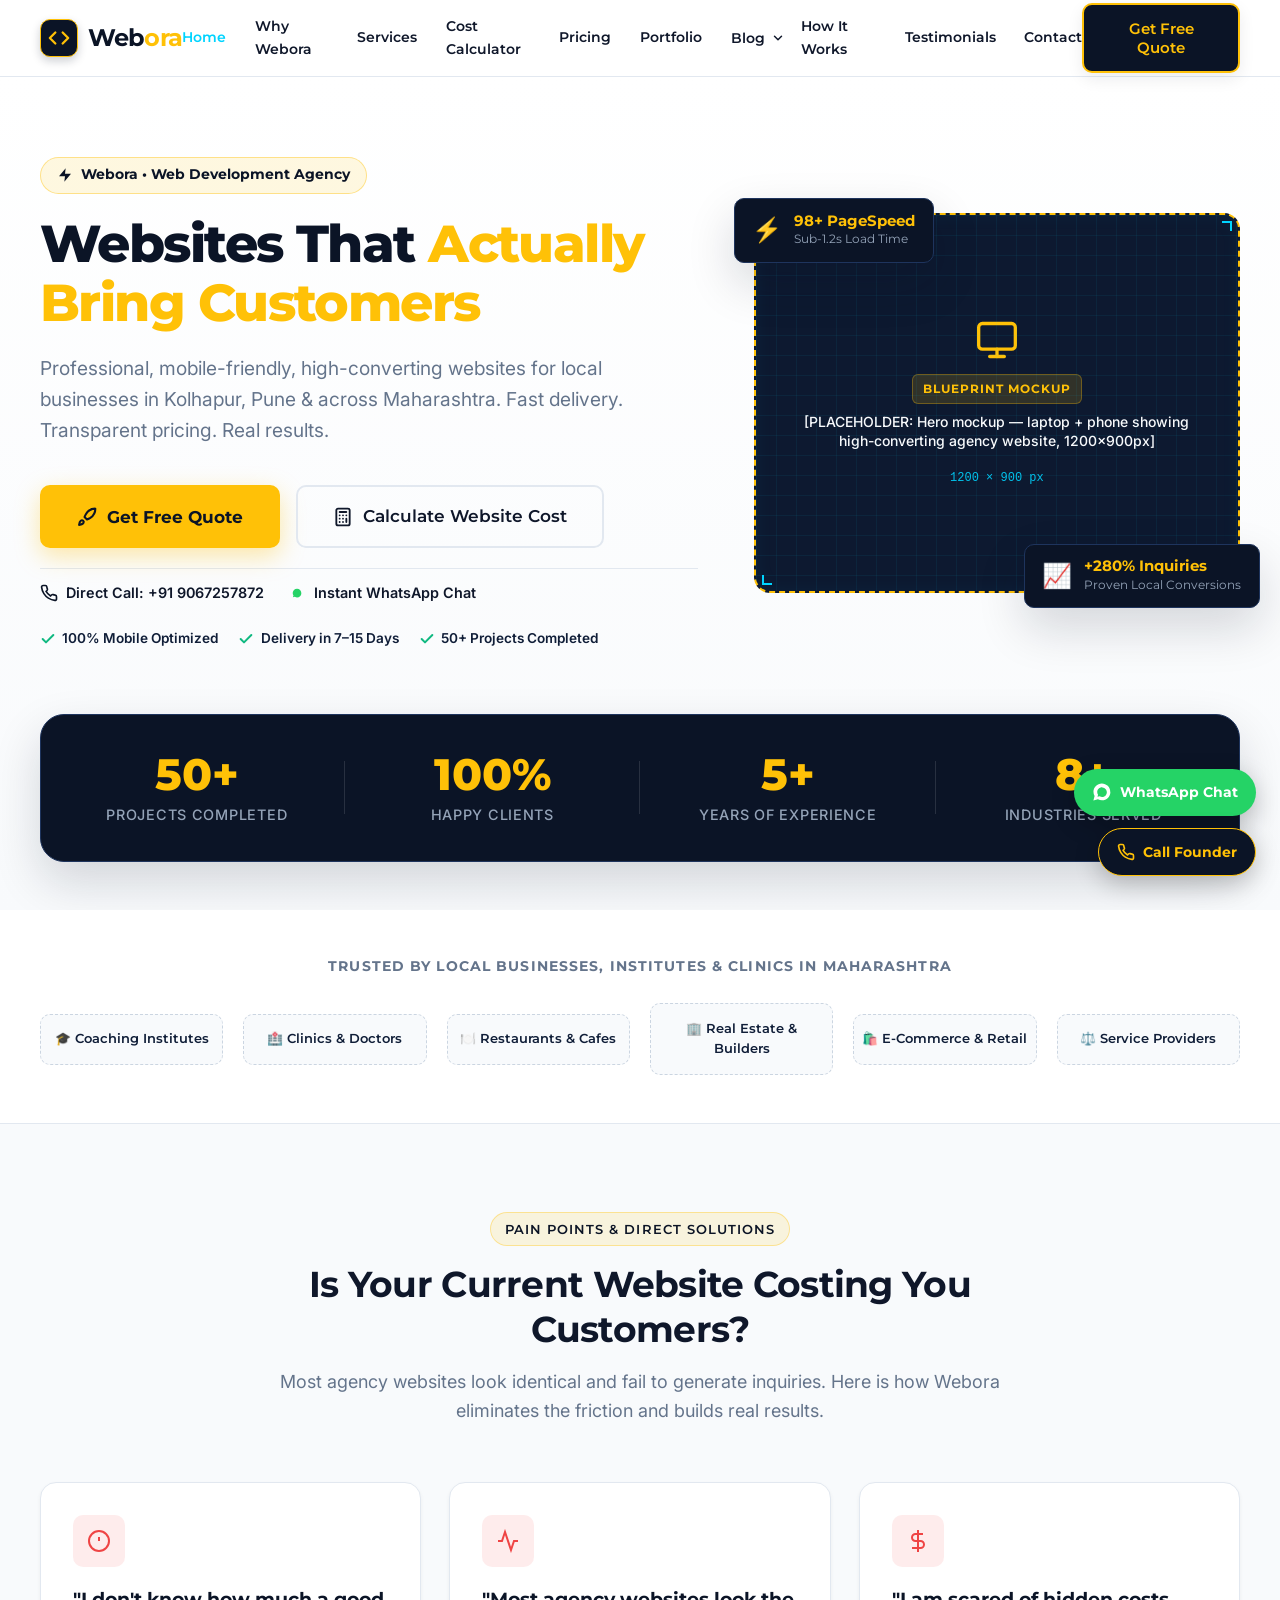
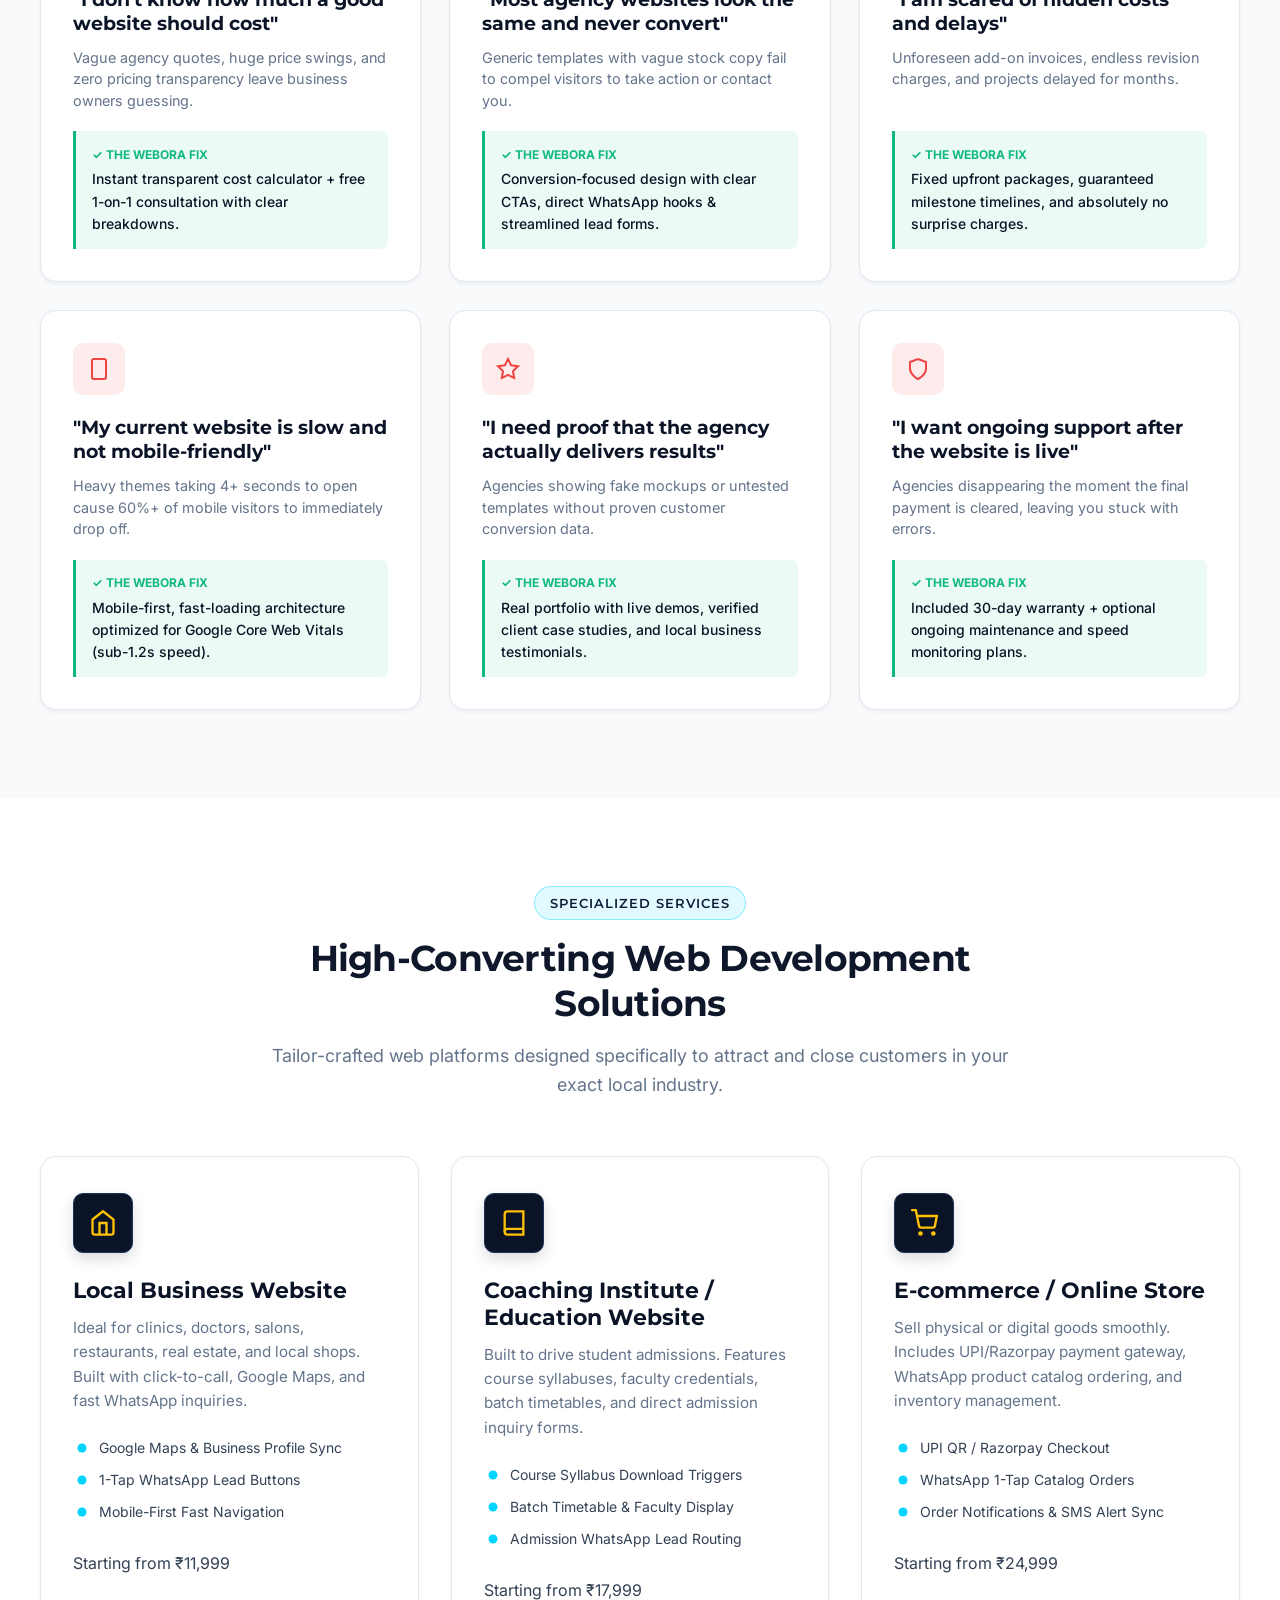
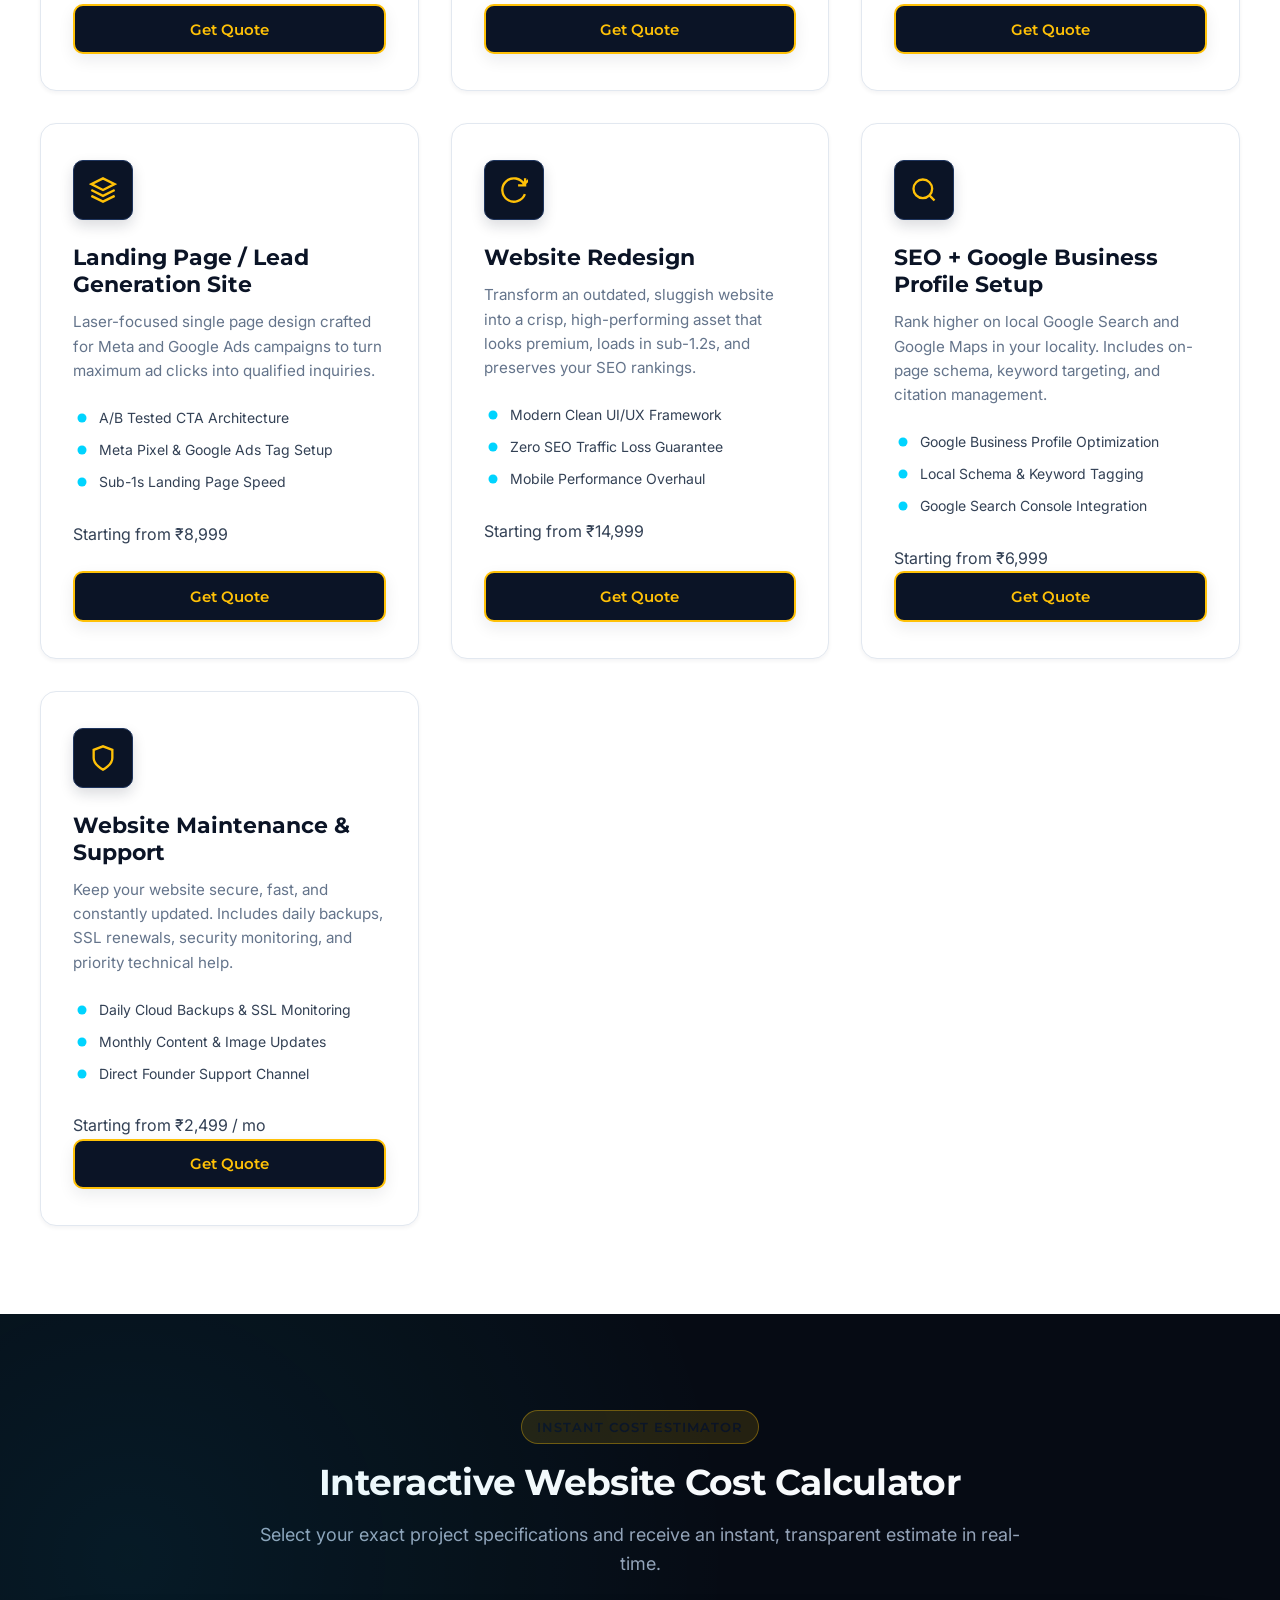
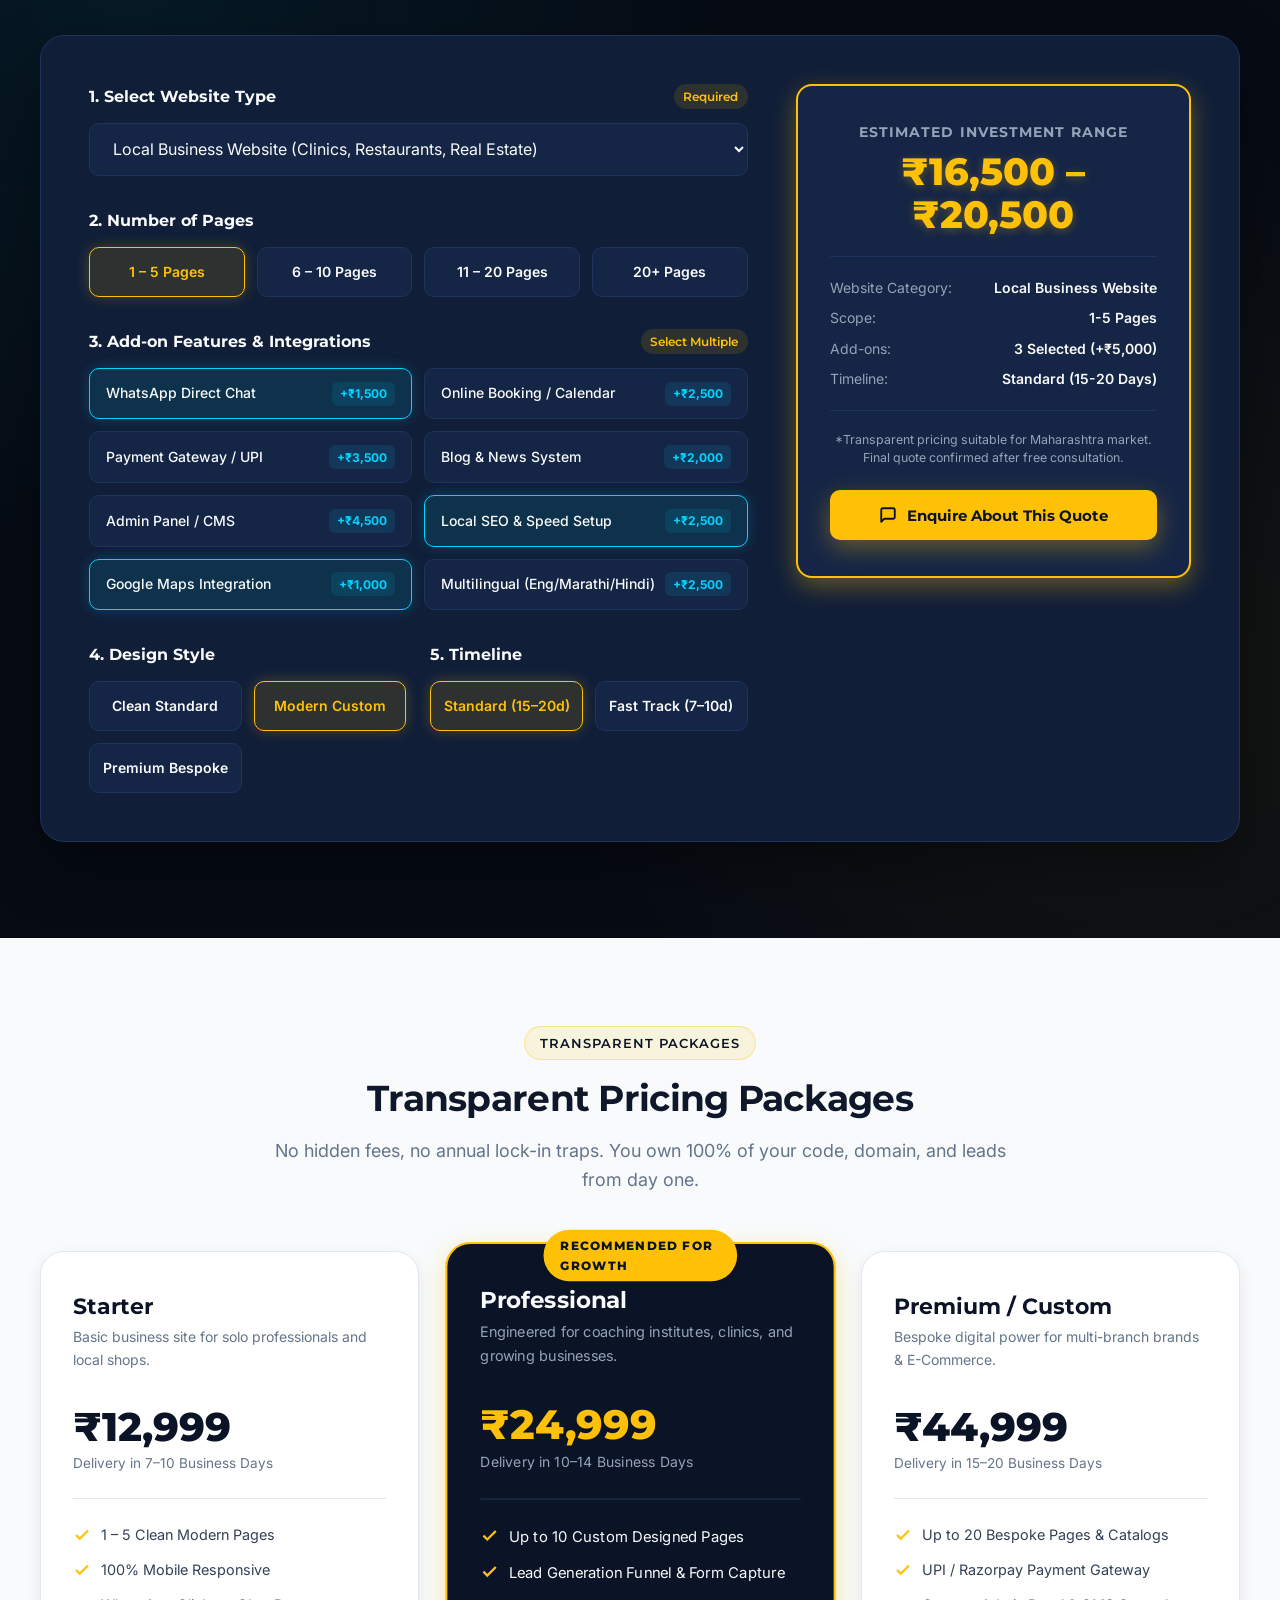
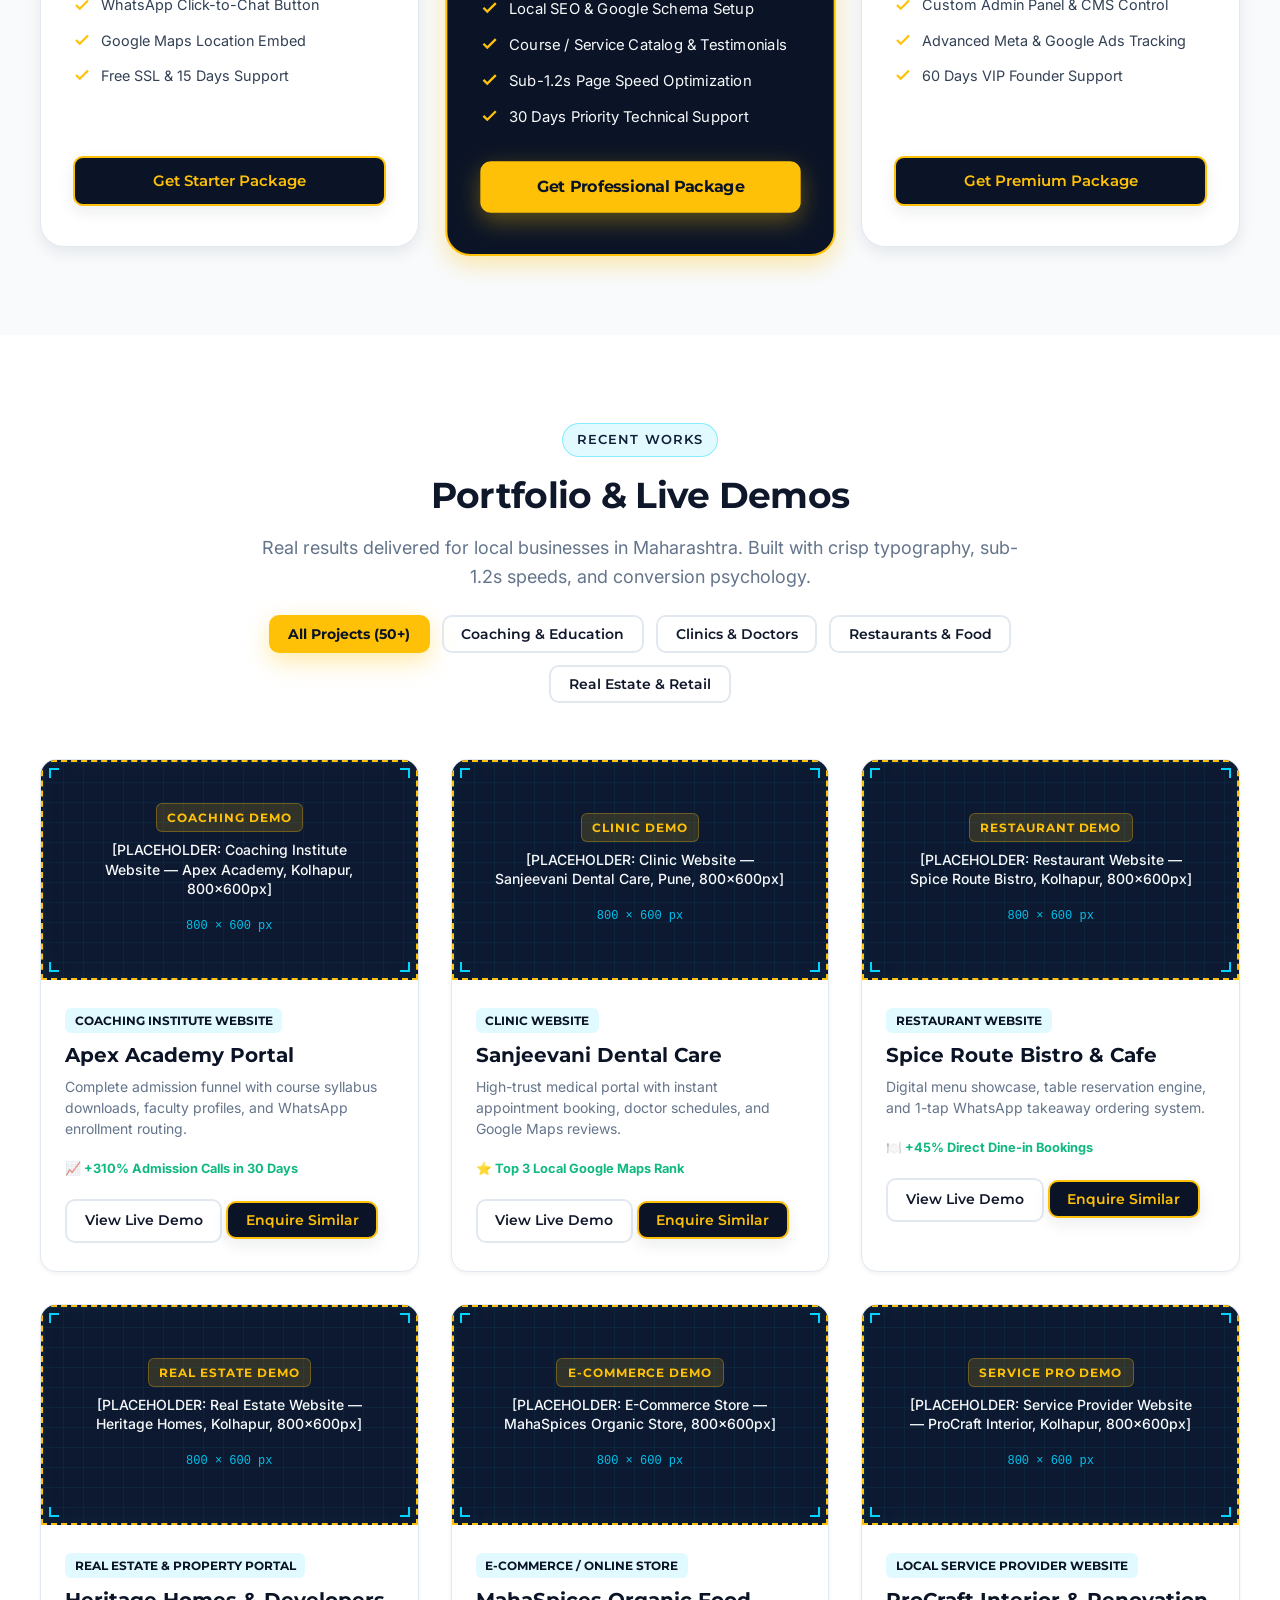
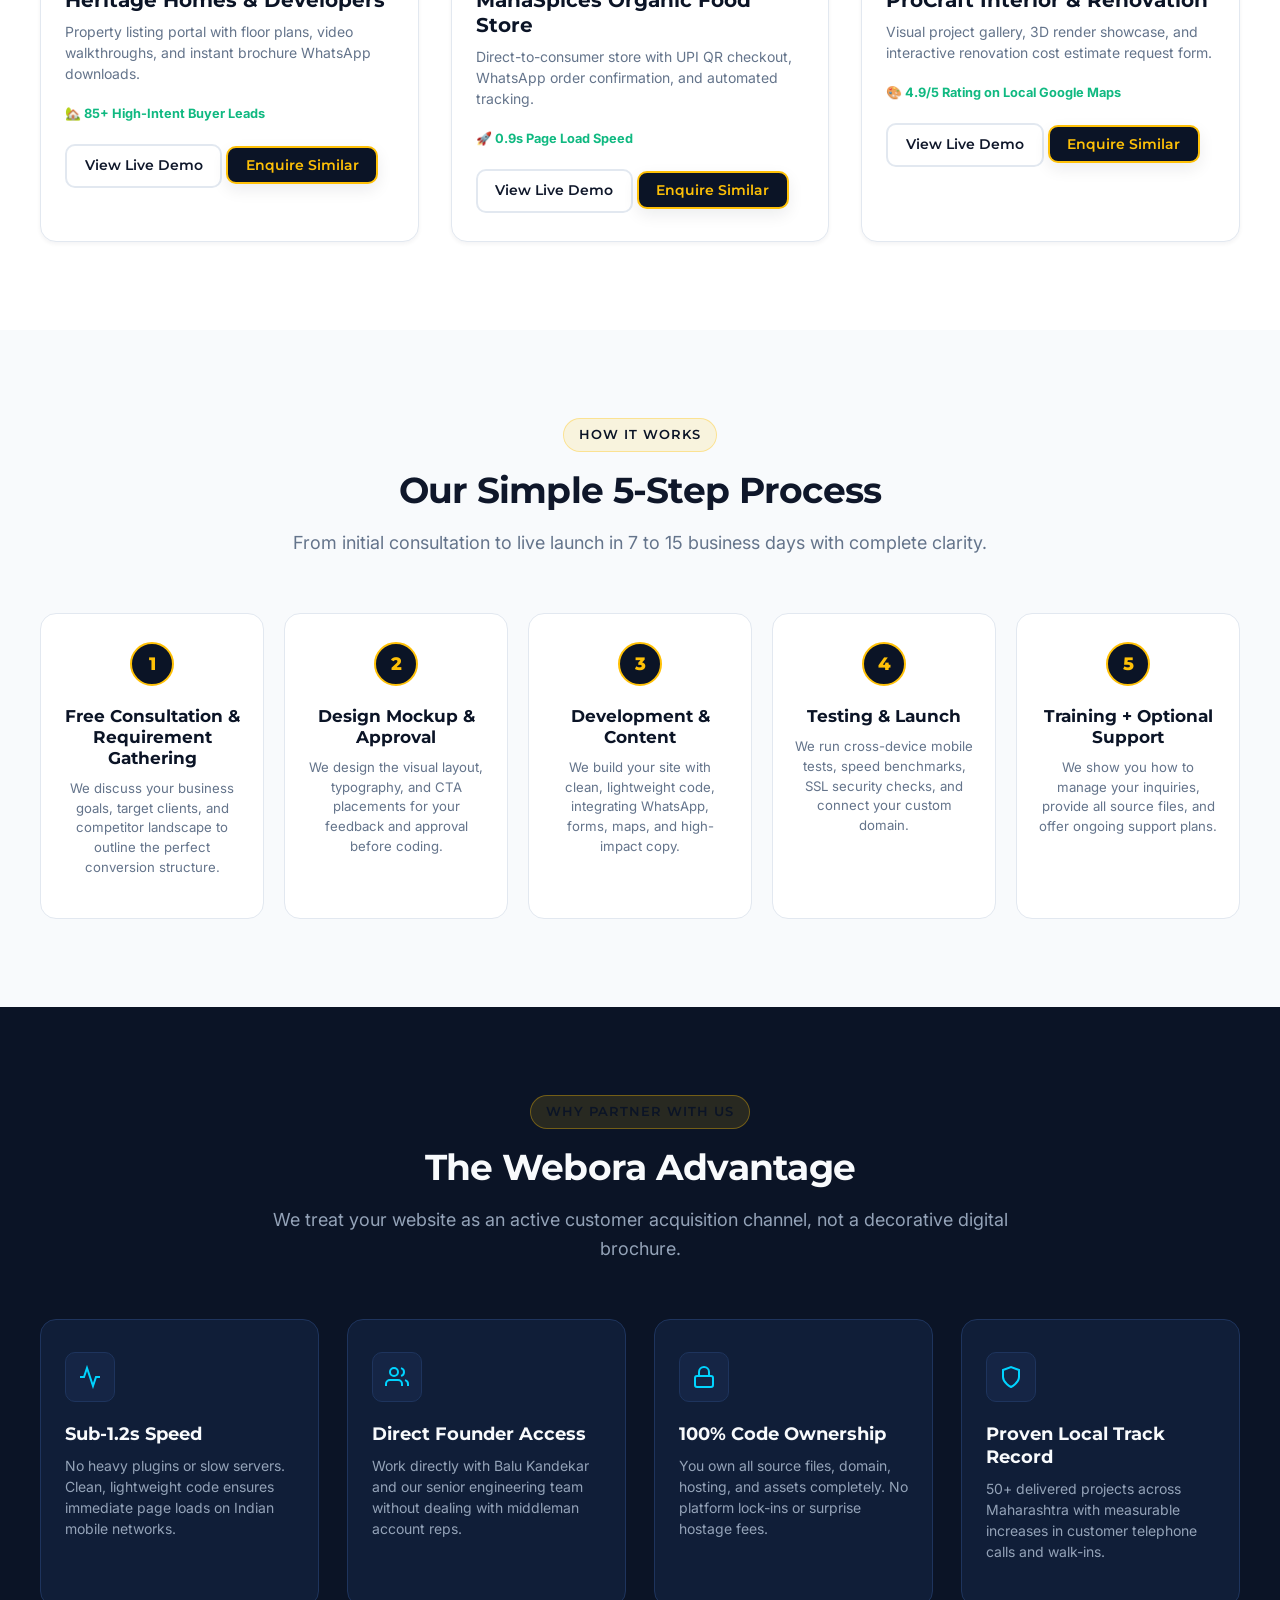
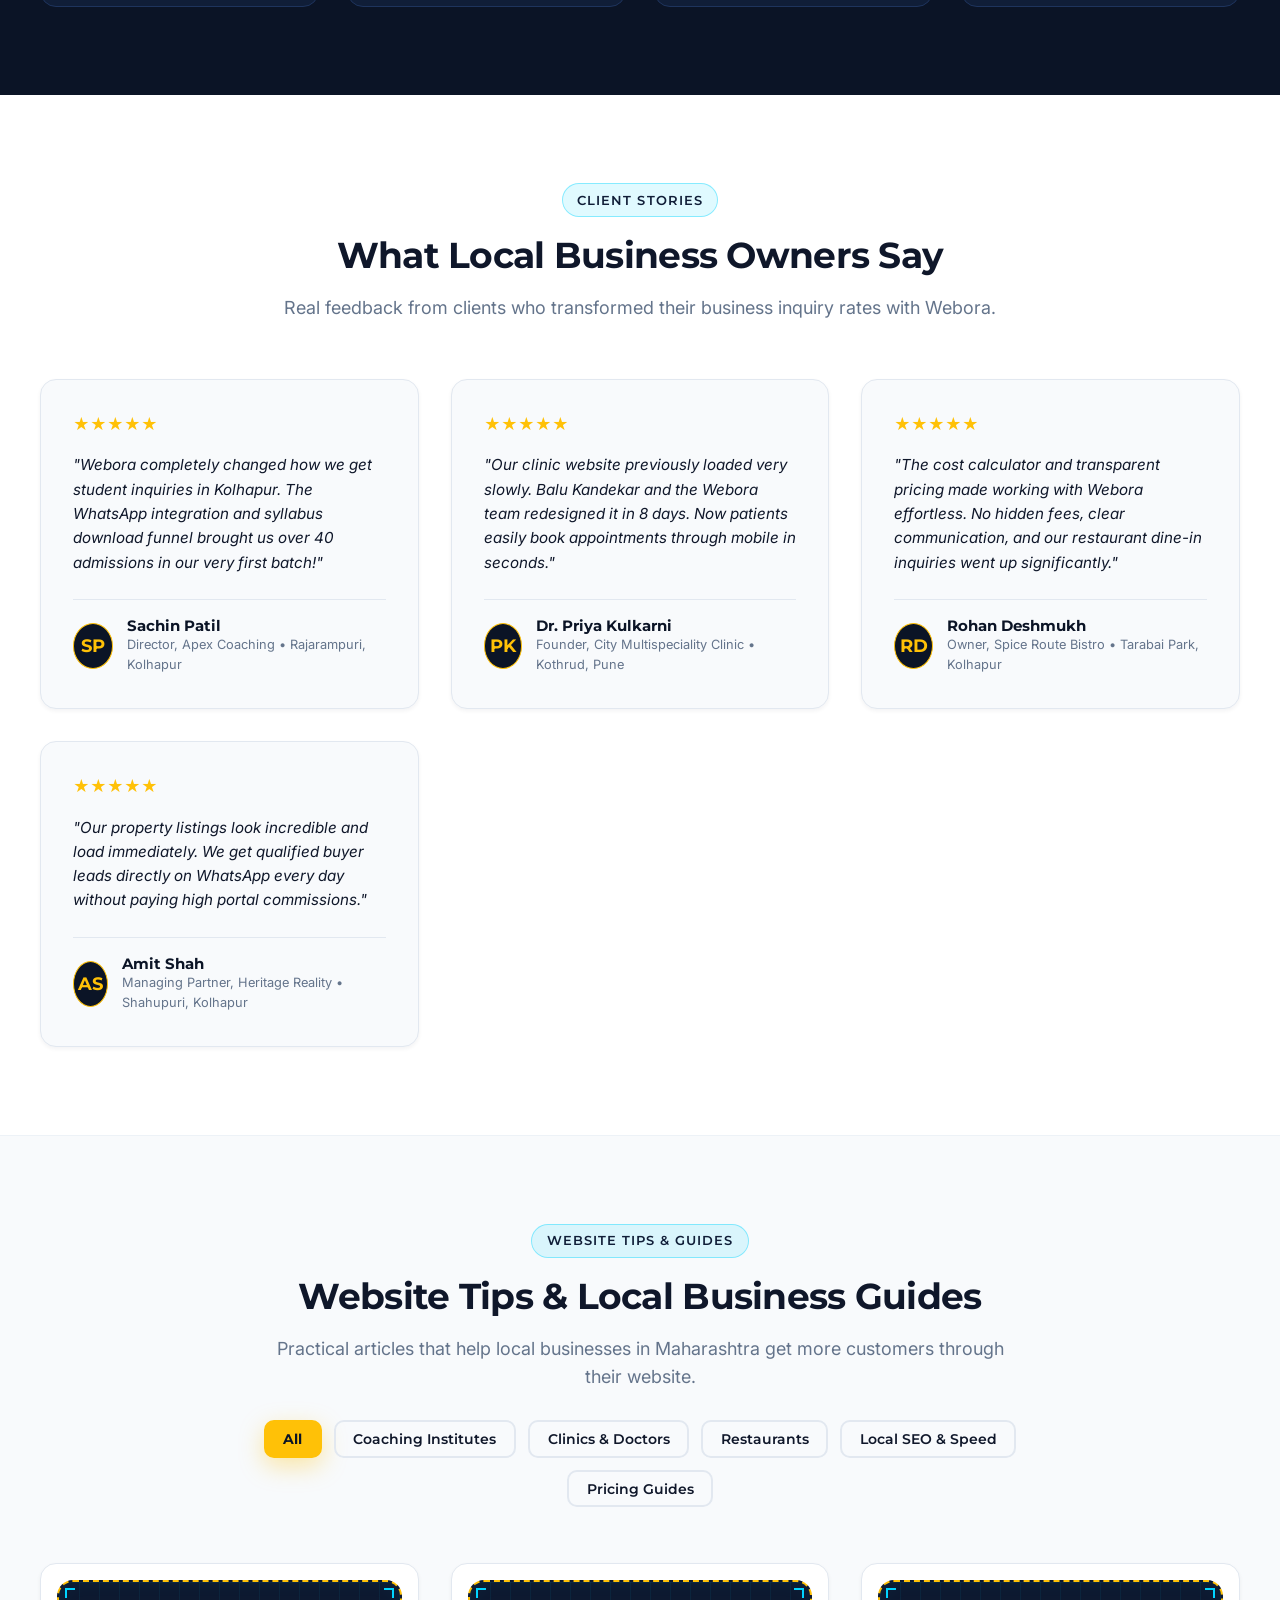
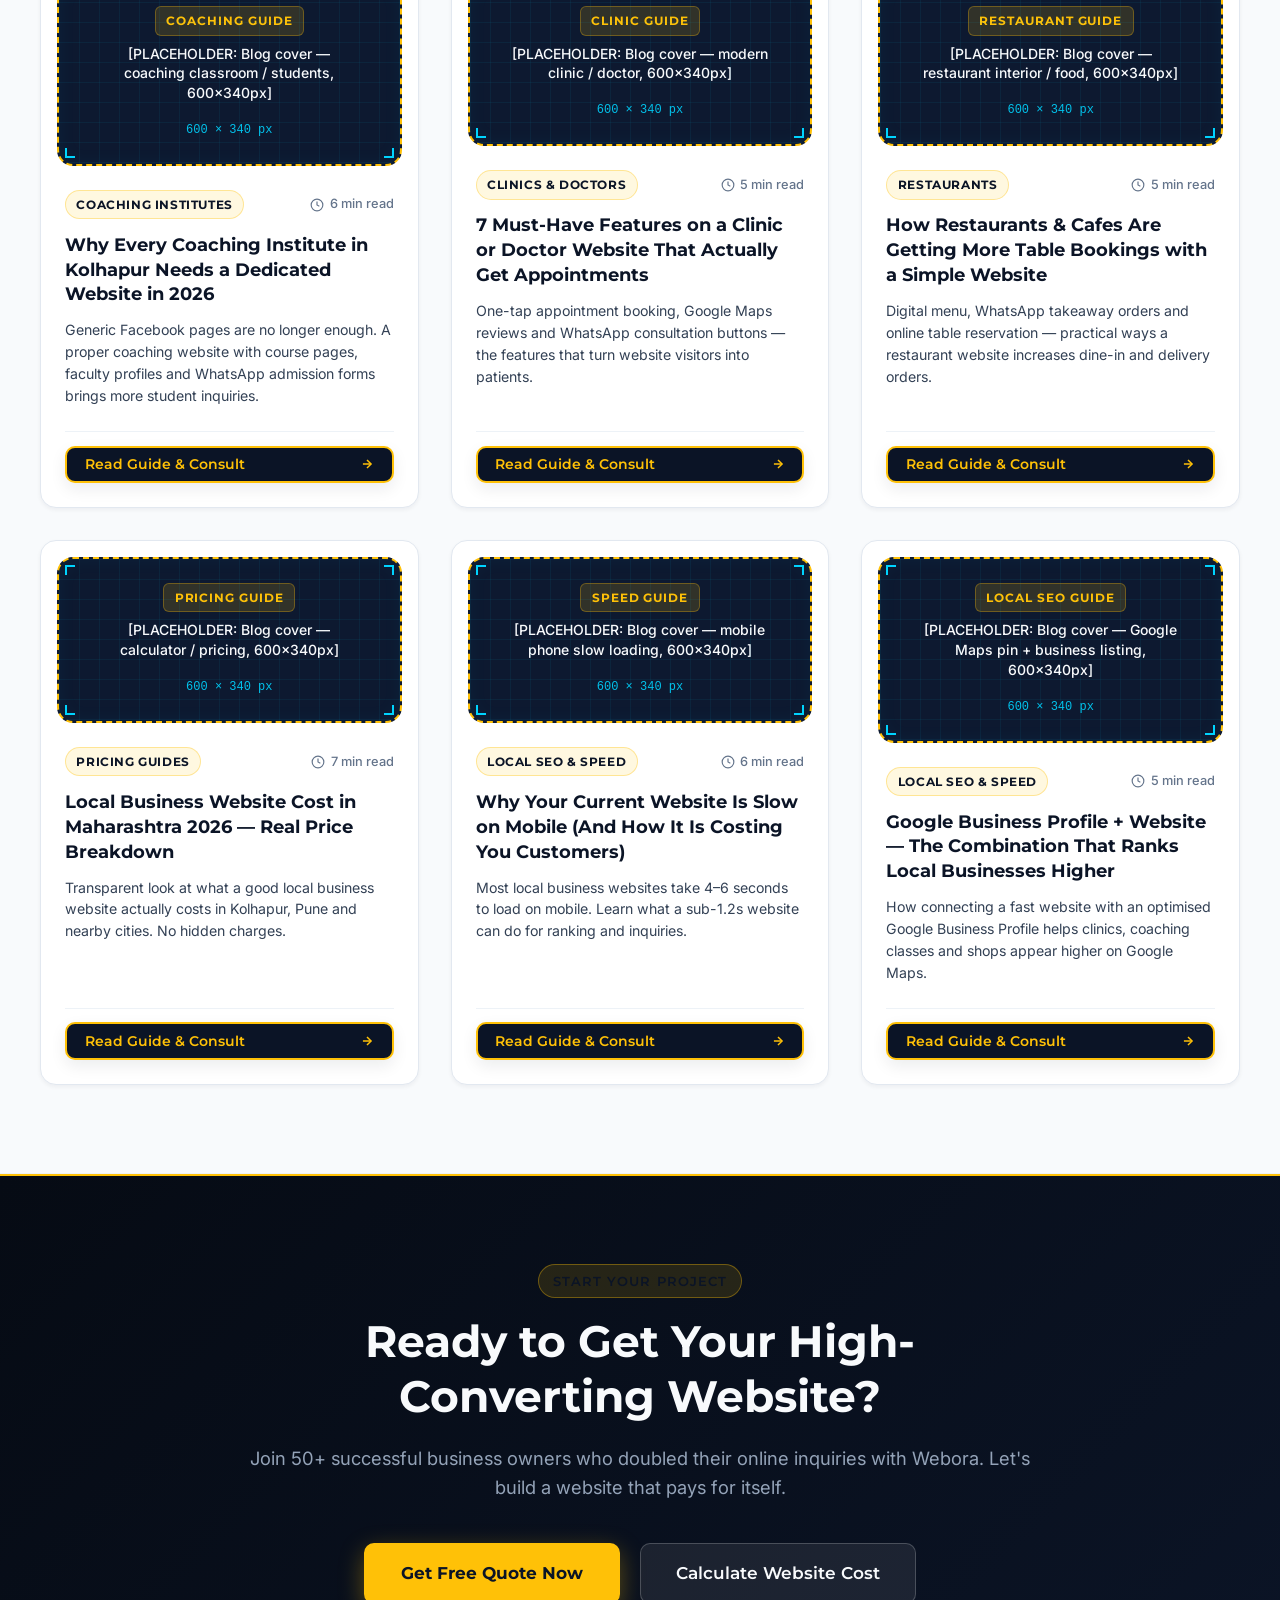
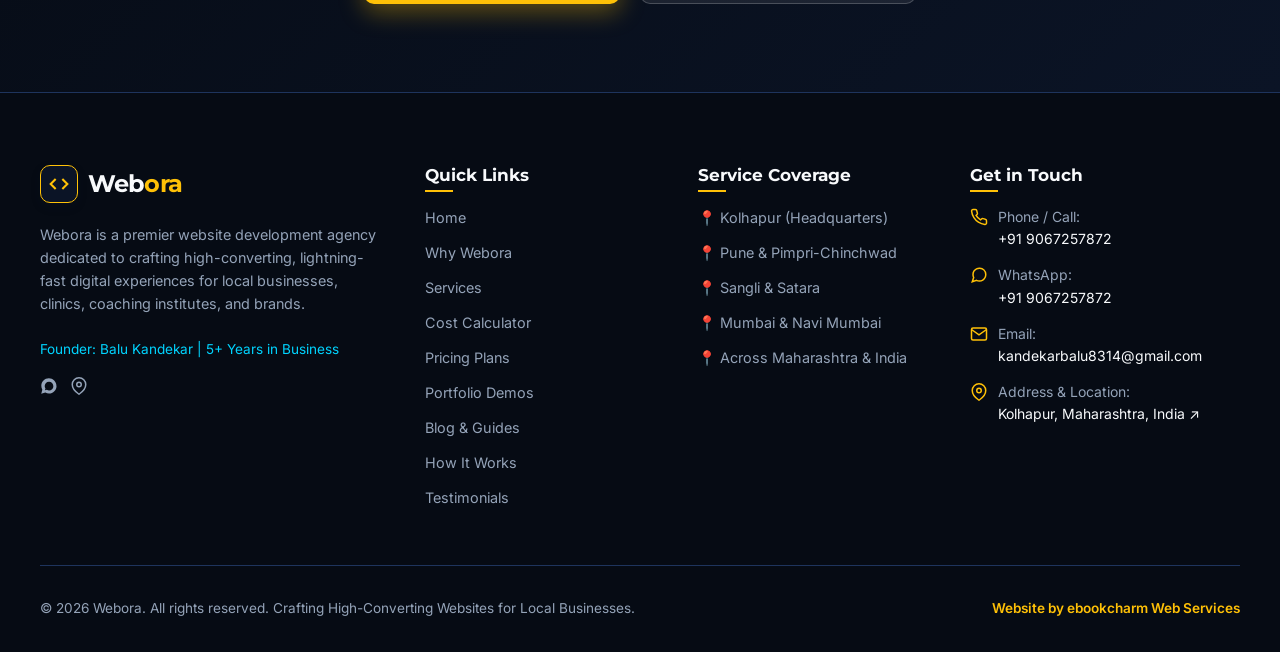
==== commit a2ddab1c: "refactor: improve navigation dropdown accessibility Replace anchor elements with button elements for" ====
--- a/app/src/main/assets/index.html
+++ b/app/src/main/assets/index.html
@@ -47,14 +47,14 @@
         <a href="#pricing" class="nav-link">Pricing</a>
         <a href="#portfolio" class="nav-link">Portfolio</a>
         <!-- BLOG WITH SUB-MENU DROPDOWN -->
-        <div class="nav-item-dropdown">
-          <a href="#blog" class="nav-link nav-dropdown-trigger" id="blogDropdownTrigger" aria-expanded="false" aria-haspopup="true">
+        <div class="nav-item-dropdown" id="navBlogDropdown">
+          <button type="button" class="nav-link nav-dropdown-trigger" id="blogDropdownTrigger" aria-expanded="false" aria-haspopup="true" aria-controls="blogDropdownMenu">
             <span>Blog</span>
-            <svg class="dropdown-chevron" width="12" height="12" viewBox="0 0 24 24" fill="none" stroke="currentColor" stroke-width="2.5" stroke-linecap="round" stroke-linejoin="round">
+            <svg class="dropdown-chevron" width="14" height="14" viewBox="0 0 24 24" fill="none" stroke="currentColor" stroke-width="2.5" stroke-linecap="round" stroke-linejoin="round">
               <polyline points="6 9 12 15 18 9"></polyline>
             </svg>
-          </a>
-          <div class="nav-dropdown-menu" aria-labelledby="blogDropdownTrigger">
+          </button>
+          <div class="nav-dropdown-menu" id="blogDropdownMenu" aria-labelledby="blogDropdownTrigger">
             <a href="#blog" class="dropdown-link" data-blog-filter-trigger="all">All Articles</a>
             <a href="#blog-coaching" class="dropdown-link" data-blog-filter-trigger="coaching">Coaching Institutes</a>
             <a href="#blog-clinics" class="dropdown-link" data-blog-filter-trigger="clinic">Clinics & Doctors</a>
--- a/app/src/main/assets/style.css
+++ b/app/src/main/assets/style.css
@@ -517,6 +517,13 @@
   color: var(--color-text-dark);
   transition: color var(--transition-fast);
   position: relative;
+  background: none;
+  border: none;
+  padding: 0;
+  cursor: pointer;
+  text-decoration: none;
+  display: inline-flex;
+  align-items: center;
 }
 
 .nav-link:hover,
@@ -539,7 +546,7 @@
   width: 100%;
 }
 
-/* Header Navigation Dropdown */
+/* Header Navigation Dropdown Base */
 .nav-item-dropdown {
   position: relative;
   display: inline-flex;
@@ -549,89 +556,107 @@
 .nav-dropdown-trigger {
   display: inline-flex;
   align-items: center;
-  gap: 0.35rem;
+  gap: 0.4rem;
   cursor: pointer;
+  background: none;
+  border: none;
+  font-family: var(--font-heading);
+  font-size: 0.9rem;
+  font-weight: 600;
+  color: var(--color-text-dark);
+  padding: 0;
+  transition: color var(--transition-fast);
+  text-decoration: none;
+}
+
+.nav-dropdown-trigger:hover,
+.nav-dropdown-trigger:focus-visible {
+  color: var(--color-cyan-primary);
 }
 
 .dropdown-chevron {
   transition: transform var(--transition-fast);
-  width: 12px;
-  height: 12px;
-}
-
-.nav-item-dropdown:hover .dropdown-chevron,
-.nav-item-dropdown.open .dropdown-chevron {
-  transform: rotate(180deg);
-}
-
-.nav-dropdown-menu {
-  position: absolute;
-  top: calc(100% + 12px);
-  left: 50%;
-  transform: translateX(-50%) translateY(8px);
-  background-color: var(--color-bg-white);
-  min-width: 220px;
-  border-radius: var(--radius-md);
-  border: 1px solid var(--color-border-light);
-  box-shadow: 0 14px 35px rgba(11, 20, 38, 0.14);
-  padding: 0.5rem 0;
-  opacity: 0;
-  visibility: hidden;
-  pointer-events: none;
-  transition: opacity var(--transition-fast), transform var(--transition-fast), visibility var(--transition-fast);
-  z-index: 1050;
-}
-
-/* Invisible hover bridge to prevent premature closing */
-.nav-dropdown-menu::before {
-  content: "";
-  position: absolute;
-  top: -14px;
-  left: 0;
-  right: 0;
+  width: 14px;
   height: 14px;
-}
-
-.nav-item-dropdown:hover .nav-dropdown-menu,
-.nav-item-dropdown.open .nav-dropdown-menu {
-  opacity: 1;
-  visibility: visible;
-  pointer-events: auto;
-  transform: translateX(-50%) translateY(0);
-}
-
-.dropdown-link {
-  display: block;
-  padding: 0.65rem 1.25rem;
-  font-family: var(--font-heading);
-  font-size: 0.85rem;
-  font-weight: 600;
-  color: var(--color-text-dark);
-  transition: background-color var(--transition-fast), color var(--transition-fast), padding-left var(--transition-fast);
-  text-align: left;
-  white-space: nowrap;
-}
-
-.dropdown-link:hover {
-  background-color: var(--color-gold-subtle);
-  color: var(--color-navy-primary);
-  padding-left: 1.5rem;
-}
-
-/* Header scrolled state adaptations for dropdown */
-.site-header.scrolled .nav-dropdown-menu {
-  background-color: var(--color-navy-surface);
-  border-color: var(--color-navy-border);
-  box-shadow: 0 16px 40px rgba(0, 0, 0, 0.45);
-}
-
-.site-header.scrolled .dropdown-link {
-  color: var(--color-text-light);
-}
-
-.site-header.scrolled .dropdown-link:hover {
-  background-color: rgba(255, 193, 7, 0.15);
-  color: var(--color-gold-primary);
+  flex-shrink: 0;
+}
+
+/* Desktop Dropdown Only (min-width: 769px) */
+@media (min-width: 769px) {
+  .nav-item-dropdown:hover .dropdown-chevron,
+  .nav-item-dropdown.open .dropdown-chevron {
+    transform: rotate(180deg);
+  }
+
+  .nav-dropdown-menu {
+    position: absolute;
+    top: calc(100% + 12px);
+    left: 50%;
+    transform: translateX(-50%) translateY(8px);
+    background-color: var(--color-bg-white);
+    min-width: 225px;
+    border-radius: var(--radius-md);
+    border: 1px solid var(--color-border-light);
+    box-shadow: 0 14px 35px rgba(11, 20, 38, 0.14);
+    padding: 0.5rem 0;
+    opacity: 0;
+    visibility: hidden;
+    pointer-events: none;
+    transition: opacity var(--transition-fast), transform var(--transition-fast), visibility var(--transition-fast);
+    z-index: 1050;
+  }
+
+  /* Invisible hover bridge to prevent premature closing */
+  .nav-dropdown-menu::before {
+    content: "";
+    position: absolute;
+    top: -14px;
+    left: 0;
+    right: 0;
+    height: 14px;
+  }
+
+  .nav-item-dropdown:hover .nav-dropdown-menu,
+  .nav-item-dropdown.open .nav-dropdown-menu {
+    opacity: 1;
+    visibility: visible;
+    pointer-events: auto;
+    transform: translateX(-50%) translateY(0);
+  }
+
+  .dropdown-link {
+    display: block;
+    padding: 0.65rem 1.25rem;
+    font-family: var(--font-heading);
+    font-size: 0.85rem;
+    font-weight: 600;
+    color: var(--color-text-dark);
+    transition: background-color var(--transition-fast), color var(--transition-fast), padding-left var(--transition-fast);
+    text-align: left;
+    white-space: nowrap;
+    text-decoration: none;
+  }
+
+  .dropdown-link:hover {
+    background-color: var(--color-gold-subtle);
+    color: var(--color-navy-primary);
+    padding-left: 1.5rem;
+  }
+
+  .site-header.scrolled .nav-dropdown-menu {
+    background-color: var(--color-navy-surface);
+    border-color: var(--color-navy-border);
+    box-shadow: 0 16px 40px rgba(0, 0, 0, 0.45);
+  }
+
+  .site-header.scrolled .dropdown-link {
+    color: var(--color-text-light);
+  }
+
+  .site-header.scrolled .dropdown-link:hover {
+    background-color: rgba(255, 193, 7, 0.15);
+    color: var(--color-gold-primary);
+  }
 }
 
 .header-actions {
@@ -2343,7 +2368,9 @@
     width: 100%;
     display: flex;
     flex-direction: column;
-    align-items: flex-start;
+    align-items: stretch;
+    margin: 0;
+    padding: 0;
   }
 
   .nav-dropdown-trigger {
@@ -2351,43 +2378,93 @@
     display: flex;
     justify-content: space-between;
     align-items: center;
-    padding: 0.5rem 0;
+    padding: 0.6rem 0;
+    font-family: var(--font-heading);
+    font-size: 1.15rem;
+    font-weight: 600;
+    color: var(--color-text-light);
+    cursor: pointer;
+    background: none;
+    border: none;
+    text-align: left;
+    user-select: none;
+    -webkit-tap-highlight-color: transparent;
+  }
+
+  .nav-dropdown-trigger:hover,
+  .nav-dropdown-trigger:focus-visible {
+    color: var(--color-cyan-primary);
+  }
+
+  .nav-dropdown-trigger .dropdown-chevron {
+    width: 18px;
+    height: 18px;
+    transition: transform 0.3s ease;
+    color: var(--color-gold-primary);
+    flex-shrink: 0;
+  }
+
+  .nav-item-dropdown.open .dropdown-chevron {
+    transform: rotate(180deg);
   }
 
   .nav-dropdown-menu {
     position: static;
     transform: none !important;
+    left: auto;
+    top: auto;
+    width: 100%;
+    max-height: 0;
+    opacity: 0;
+    visibility: hidden;
+    overflow: hidden;
+    padding: 0;
+    margin: 0;
+    background: rgba(255, 255, 255, 0.04);
+    border: none;
+    border-radius: var(--radius-sm);
+    box-shadow: none;
+    transition: max-height 0.35s cubic-bezier(0.4, 0, 0.2, 1), opacity 0.25s ease, padding 0.3s ease, margin 0.3s ease, visibility 0.35s ease;
+    display: flex;
+    flex-direction: column;
+    gap: 0.2rem;
+  }
+
+  .nav-dropdown-menu::before {
+    display: none;
+  }
+
+  .nav-item-dropdown.open .nav-dropdown-menu {
+    max-height: 450px;
     opacity: 1;
     visibility: visible;
     pointer-events: auto;
-    width: 100%;
-    max-height: 0;
-    overflow: hidden;
-    padding: 0;
-    background: rgba(255, 255, 255, 0.05);
-    border: none;
+    padding: 0.5rem 0.5rem 0.5rem 0.75rem;
+    margin-top: 0.35rem;
+    margin-bottom: 0.35rem;
+    border-left: 3px solid var(--color-gold-primary);
+    background: rgba(255, 255, 255, 0.06);
+  }
+
+  .dropdown-link {
+    display: flex;
+    align-items: center;
+    padding: 0.6rem 0.85rem;
+    font-size: 0.95rem;
+    font-weight: 500;
+    color: var(--color-text-light-muted);
     border-radius: var(--radius-sm);
-    box-shadow: none;
-    transition: max-height 0.3s ease, padding 0.3s ease;
-  }
-
-  .nav-item-dropdown.open .nav-dropdown-menu {
-    max-height: 360px;
-    padding: 0.5rem 0;
-    margin-top: 0.25rem;
-    border-left: 2px solid var(--color-gold-primary);
-  }
-
-  .dropdown-link {
-    color: var(--color-text-light-muted);
-    padding: 0.6rem 1rem;
-    font-size: 0.95rem;
-  }
-
-  .dropdown-link:hover {
+    transition: color 0.2s ease, background-color 0.2s ease, padding-left 0.2s ease;
+    text-align: left;
+    text-decoration: none;
+    white-space: normal;
+  }
+
+  .dropdown-link:hover,
+  .dropdown-link:active {
     color: var(--color-gold-primary);
-    background: transparent;
-    padding-left: 1.25rem;
+    background-color: rgba(255, 193, 7, 0.12);
+    padding-left: 1.15rem;
   }
 
   .pricing-card.featured {
